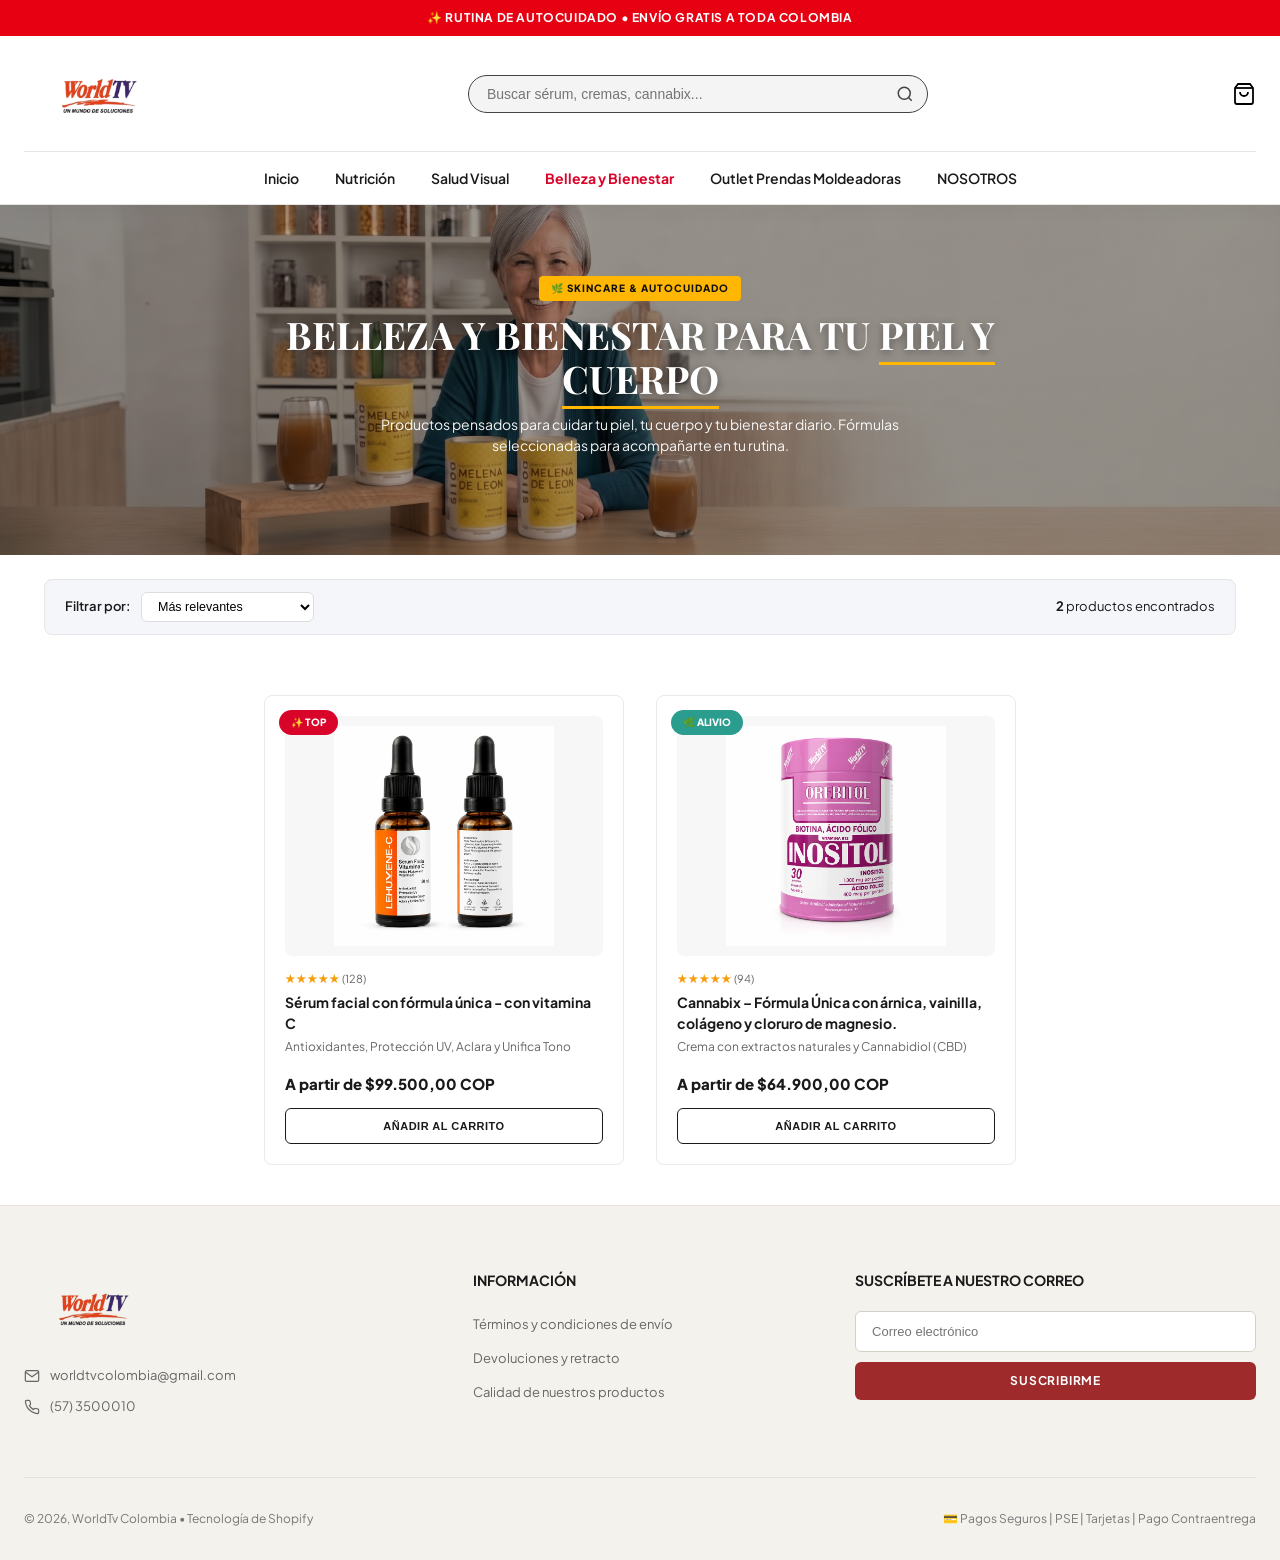
==== belleza.html @ fca492c1 "feat :tears: new pages added" ====
<!DOCTYPE html>
<html lang="es">
<head>
  <meta charset="UTF-8">
  <meta name="viewport" content="width=device-width, initial-scale=1.0">
  <title>Belleza y Bienestar - World TV</title>
  <link rel="preconnect" href="https://fonts.googleapis.com">
  <link rel="preconnect" href="https://fonts.gstatic.com" crossorigin>
  <link href="https://fonts.googleapis.com/css2?family=Playfair+Display:wght@500;600;700&family=Plus+Jakarta+Sans:wght@400;500;600;700&display=swap" rel="stylesheet">
  <link rel="stylesheet" href="./belleza.css">
</head>
<body>

  <!-- CONTENEDOR FIJO SUPERIOR (TOP BAR + HEADER) -->
  <div class="header-sticky-wrapper" id="headerWrapper">
    <div class="top-bar">
      ✨ RUTINA DE AUTOCUIDADO • ENVÍO GRATIS A TODA COLOMBIA
    </div>
    <header class="site-header">
      <div class="header-main">
        <a href="./index.html" class="logo-link">
          <img src="./storage/images/logo.png" alt="World TV" class="site-logo">
        </a>
        <div class="search-bar">
          <input type="text" placeholder="Buscar sérum, cremas, cannabix...">
          <svg fill="none" stroke="currentColor" stroke-width="2" viewBox="0 0 24 24">
            <circle cx="11" cy="11" r="8"></circle>
            <line x1="21" y1="21" x2="16.65" y2="16.65"></line>
          </svg>
        </div>
        <button class="cart-btn" aria-label="Carrito" onclick="toggleCart()">
          <svg width="24" height="24" fill="none" stroke="currentColor" stroke-width="1.8" viewBox="0 0 24 24">
            <path d="M6 2L3 6v14a2 2 0 0 0 2 2h14a2 2 0 0 0 2-2V6l-3-4z"></path>
            <line x1="3" y1="6" x2="21" y2="6"></line>
            <path d="M16 10a4 4 0 0 1-8 0"></path>
          </svg>
        </button>
      </div>
      <nav>
        <ul class="nav-links">
          <li><a href="./index.html">Inicio</a></li>
          <li><a href="./nutricion.html">Nutrición</a></li>
          <li><a href="./vision.html">Salud Visual</a></li>
          <li><a href="./belleza.html" style="color: var(--brand-red); font-weight:700;">Belleza y Bienestar</a></li>
          <li><a href="./outlet.html">Outlet Prendas Moldeadoras</a></li>
          <li><a href="#">NOSOTROS</a></li>
        </ul>
      </nav>
    </header>
  </div>

  <!-- BANNER HERO DE BELLEZA Y BIENESTAR -->
  <section class="beauty-hero-banner">
    <div class="beauty-hero-content">
      <span class="beauty-tag-top">🌿 SKINCARE & AUTOCUIDADO</span>
      <h1>BELLEZA Y BIENESTAR PARA TU <span>PIEL Y CUERPO</span></h1>
      <p>Productos pensados para cuidar tu piel, tu cuerpo y tu bienestar diario. Fórmulas seleccionadas para acompañarte en tu rutina.</p>
    </div>
  </section>

  <!-- BARRA DE FILTROS -->
  <section class="catalog-filters-bar">
    <div class="filters-container">
      <div class="filter-group">
        <span>Filtrar por:</span>
        <select class="filter-select">
          <option>Más relevantes</option>
          <option>Precio: Menor a Mayor</option>
          <option>Precio: Mayor a Menor</option>
        </select>
      </div>
      <div class="catalog-counter">
        <strong>2</strong> productos encontrados
      </div>
    </div>
  </section>

  <!-- GRID DE LOS 2 PRODUCTOS DE BELLEZA -->
  <section class="bestsellers-section" style="margin-top: 20px;">
    <div class="products-grid beauty-products-grid">
      
      <!-- 1. Sérum Facial Vitamina C -->
      <article class="product-card beauty-card">
        <span class="discount-badge" style="background:#D90429;">✨ TOP</span>
        <div class="product-img-box">
          <img src="./storage/images/suerox2.webp" alt="Sérum Facial Vitamina C">
        </div>
        <div class="product-rating">★★★★★ <span>(128)</span></div>
        <h3 class="product-title">Sérum facial con fórmula única - con vitamina C</h3>
        <p class="product-subtitle">Antioxidantes, Protección UV, Aclara y Unifica Tono</p>
        <div class="product-bottom beauty-bottom">
          <div class="price-box">
            <span class="new-p" style="color:var(--brand-dark);">A partir de $99.500,00 COP</span>
          </div>
          <button class="btn-beauty-add" onclick="toggleCart()">AÑADIR AL CARRITO</button>
        </div>
      </article>

      <!-- 2. Cannabix Crema -->
      <article class="product-card beauty-card">
        <span class="discount-badge" style="background:#2A9D8F;">🌿 ALIVIO</span>
        <div class="product-img-box">
          <img src="./storage/images/inositol_x_1_IA.webp" alt="Cannabix Crema">
        </div>
        <div class="product-rating">★★★★★ <span>(94)</span></div>
        <h3 class="product-title">Cannabix – Fórmula Única con árnica, vainilla, colágeno y cloruro de magnesio.</h3>
        <p class="product-subtitle">Crema con extractos naturales y Cannabidiol (CBD)</p>
        <div class="product-bottom beauty-bottom">
          <div class="price-box">
            <span class="new-p" style="color:var(--brand-dark);">A partir de $64.900,00 COP</span>
          </div>
          <button class="btn-beauty-add" onclick="toggleCart()">AÑADIR AL CARRITO</button>
        </div>
      </article>

    </div>
  </section>

  <!-- FOOTER -->
  <footer class="site-footer">
    <div class="footer-container">
      <div class="footer-col">
        <a href="#" class="footer-logo-link">
          <img src="./storage/images/logo.png" alt="World TV" class="footer-logo">
        </a>
        <div class="footer-contact-item">
          <svg width="16" height="16" fill="none" stroke="currentColor" stroke-width="1.8" viewBox="0 0 24 24"><path d="M4 4h16c1.1 0 2 .9 2 2v12c0 1.1-.9 2-2 2H4c-1.1 0-2-.9-2-2V6c0-1.1.9-2 2-2z"></path><polyline points="22,6 12,13 2,6"></polyline></svg>
          worldtvcolombia@gmail.com
        </div>
        <div class="footer-contact-item">
          <svg width="16" height="16" fill="none" stroke="currentColor" stroke-width="1.8" viewBox="0 0 24 24"><path d="M22 16.92v3a2 2 0 0 1-2.18 2 19.79 19.79 0 0 1-8.63-3.07 19.5 19.5 0 0 1-6-6 19.79 19.79 0 0 1-3.07-8.67A2 2 0 0 1 4.11 2h3a2 2 0 0 1 2 1.72 12.84 12.84 0 0 0 .7 2.81 2 2 0 0 1-.45 2.11L8.09 9.91a16 16 0 0 0 6 6l1.27-1.27a2 2 0 0 1 2.11-.45 12.84 12.84 0 0 0 2.81.7A2 2 0 0 1 22 16.92z"></path></svg>
          (57) 3500010
        </div>
      </div>
      <div class="footer-col">
        <h4>Información</h4>
        <ul>
          <li><a href="#">Términos y condiciones de envío</a></li>
          <li><a href="#">Devoluciones y retracto</a></li>
          <li><a href="#">Calidad de nuestros productos</a></li>
        </ul>
      </div>
      <div class="footer-col footer-newsletter">
        <h4>Suscríbete a nuestro correo</h4>
        <input type="email" placeholder="Correo electrónico">
        <a href="#" class="btn-primary" style="display:block; text-align:center; padding:10px;">SUSCRIBIRME</a>
      </div>
    </div>
    <div class="footer-bottom">
      <div>© 2026, WorldTv Colombia • Tecnología de Shopify</div>
      <div>💳 Pagos Seguros | PSE | Tarjetas | Pago Contraentrega</div>
    </div>
  </footer>

  <!-- SCRIPT -->
  <script src="./scripts.js"></script>
</body>
</html>
---- belleza.css ----
:root {
    --brand-red: #D90429;
    --brand-burgundy: #9E2A2B;
    --brand-dark: #1A1A1A;
    --text-muted: #666666;
    --bg-cream: #F7F5F0;
    --bg-light: #F4F6F9;
    --border-soft: #E5E5E5;
    --radius-lg: 20px;
    --radius-md: 12px;
    --font-serif: 'Playfair Display', Georgia, serif;
    --font-sans: 'Plus Jakarta Sans', sans-serif;
  }
  
  * {
    box-sizing: border-box;
    margin: 0;
    padding: 0;
  }
  
  body {
    font-family: var(--font-sans);
    color: var(--brand-dark);
    background-color: #FFFFFF;
    line-height: 1.5;
    padding-top: 175px;
  }
  
  /* --- HEADER INTELIGENTE --- */
  .header-sticky-wrapper {
    position: fixed;
    top: 0;
    left: 0;
    width: 100%;
    z-index: 950;
    background-color: #FFFFFF;
    box-shadow: 0 4px 20px rgba(0, 0, 0, 0.04);
    transition: transform 0.3s ease-in-out;
  }
  
  .header-sticky-wrapper.header-hidden {
    transform: translateY(-100%);
  }
  
  .top-bar {
    background-color: #E60012;
    color: #FFFFFF;
    text-align: center;
    padding: 9px 16px;
    font-size: 12px;
    font-weight: 700;
    letter-spacing: 0.6px;
    text-transform: uppercase;
  }
  
  .site-header {
    max-width: 1280px;
    margin: 0 auto;
    padding: 18px 24px 0;
    background-color: #FFFFFF;
    border-bottom: 1px solid var(--border-soft);
  }
  
  .header-main {
    display: flex;
    align-items: center;
    justify-content: space-between;
    gap: 24px;
    padding-bottom: 18px;
    border-bottom: 1px solid var(--border-soft);
  }
  
  .logo-link {
    display: inline-flex;
    align-items: center;
  }
  
  .site-logo {
    width: 140px;
    height: auto;
    object-fit: contain;
  }
  
  .search-bar {
    flex: 1;
    max-width: 460px;
    position: relative;
  }
  
  .search-bar input {
    width: 100%;
    padding: 10px 40px 10px 18px;
    border-radius: 50px;
    border: 1.5px solid #444;
    background-color: #F4F4F4;
    font-size: 14px;
    outline: none;
  }
  
  .search-bar svg {
    position: absolute;
    right: 14px;
    top: 50%;
    transform: translateY(-50%);
    width: 18px;
    height: 18px;
    color: #444;
  }
  
  .cart-btn {
    background: none;
    border: none;
    cursor: pointer;
    display: flex;
    align-items: center;
  }
  
  .nav-links {
    display: flex;
    justify-content: center;
    gap: 36px;
    list-style: none;
    padding: 14px 0;
  }
  
  .nav-links a {
    text-decoration: none;
    color: var(--brand-dark);
    font-size: 14px;
    font-weight: 600;
  }
  
  .nav-links a:hover {
    color: var(--brand-red);
  }
  
  /* --- BANNER HERO BELLEZA --- */
  .beauty-hero-banner {
    position: relative;
    background-image: linear-gradient(rgba(0,0,0,0.35), rgba(0,0,0,0.35)), url('./storage/images/Gemini_Generated_Image_tfwqcztfwqcztfwq.jpeg');
    background-size: cover;
    background-position: center;
    min-height: 380px;
    display: flex;
    align-items: center;
    justify-content: center;
    text-align: center;
    color: #FFF;
    padding: 40px 20px;
  }
  
  .beauty-hero-content {
    max-width: 800px;
  }
  
  .beauty-tag-top {
    background: #FFB703;
    color: #111;
    font-size: 10px;
    font-weight: 800;
    padding: 5px 12px;
    border-radius: 4px;
    letter-spacing: 1px;
    text-transform: uppercase;
    display: inline-block;
    margin-bottom: 12px;
  }
  
  .beauty-hero-content h1 {
    font-family: var(--font-serif);
    font-size: 38px;
    line-height: 1.15;
    margin-bottom: 14px;
    text-shadow: 0 2px 8px rgba(0,0,0,0.4);
  }
  
  .beauty-hero-content h1 span {
    border-bottom: 3px solid #FFB703;
    padding-bottom: 2px;
  }
  
  .beauty-hero-content p {
    font-size: 14px;
    opacity: 0.95;
    max-width: 600px;
    margin: 0 auto;
  }
  
  /* --- FILTROS --- */
  .catalog-filters-bar {
    max-width: 1240px;
    margin: 24px auto 0;
    padding: 0 24px;
  }
  
  .filters-container {
    display: flex;
    justify-content: space-between;
    align-items: center;
    background: var(--bg-light);
    padding: 12px 20px;
    border-radius: 8px;
    border: 1px solid var(--border-soft);
    font-size: 13px;
  }
  
  .filter-group {
    display: flex;
    align-items: center;
    gap: 10px;
    font-weight: 600;
  }
  
  .filter-select {
    padding: 6px 12px;
    border-radius: 6px;
    border: 1px solid #DDD;
    background: #FFF;
    font-size: 12.5px;
    outline: none;
  }
  
  /* --- GRID DE PRODUCTOS (Centrado para 2 productos) --- */
  .bestsellers-section {
    padding: 40px 24px;
  }
  
  .beauty-products-grid {
    display: grid;
    grid-template-columns: repeat(2, 360px);
    justify-content: center;
    gap: 32px;
    max-width: 1240px;
    margin: 0 auto;
  }
  
  .beauty-card {
    position: relative;
    border: 1px solid #EAEAEA;
    border-radius: 8px;
    background: #FFF;
    padding: 20px;
    display: flex;
    flex-direction: column;
    transition: all 0.25s ease;
  }
  
  .beauty-card:hover {
    box-shadow: 0 10px 30px rgba(0,0,0,0.08);
    transform: translateY(-3px);
  }
  
  .discount-badge {
    position: absolute;
    top: 14px;
    left: 14px;
    color: #FFF;
    padding: 5px 12px;
    border-radius: 20px;
    font-size: 10px;
    font-weight: 800;
    z-index: 3;
  }
  
  .product-img-box {
    background-color: #F7F7F7;
    border-radius: 8px;
    height: 240px;
    display: flex;
    align-items: center;
    justify-content: center;
    margin-bottom: 14px;
    overflow: hidden;
    padding: 10px;
  }
  
  .product-img-box img {
    max-height: 100%;
    max-width: 100%;
    object-fit: contain;
  }
  
  .product-rating {
    font-size: 12px;
    color: #F59E0B;
    margin-bottom: 4px;
  }
  
  .product-rating span {
    color: var(--text-muted);
    font-size: 11px;
  }
  
  .product-title {
    font-size: 14px;
    font-weight: 700;
    color: var(--brand-dark);
    margin-bottom: 4px;
  }
  
  .product-subtitle {
    font-size: 12px;
    color: var(--text-muted);
    margin-bottom: 16px;
  }
  
  .beauty-bottom {
    display: flex;
    flex-direction: column;
    gap: 12px;
    margin-top: auto;
  }
  
  .price-box .new-p {
    color: #D90429;
    font-weight: 900;
    font-size: 15px;
  }
  
  .btn-beauty-add {
    background: #FFFFFF;
    color: #1A1A1A;
    border: 1.5px solid #1A1A1A;
    border-radius: 6px;
    padding: 11px;
    font-weight: 800;
    font-size: 11px;
    letter-spacing: 0.5px;
    cursor: pointer;
    text-align: center;
    transition: all 0.2s;
  }
  
  .btn-beauty-add:hover {
    background: #1A1A1A;
    color: #FFF;
  }
  
  /* --- FOOTER --- */
  .site-footer {
    background-color: #F4F2EC;
    color: var(--brand-dark);
    padding: 64px 24px 32px;
    border-top: 1px solid #E5E0D8;
  }
  
  .footer-container {
    max-width: 1240px;
    margin: 0 auto;
    display: grid;
    grid-template-columns: 1.2fr 1fr 1.2fr;
    gap: 48px;
    padding-bottom: 48px;
    border-bottom: 1px solid #E5E0D8;
  }
  
  .footer-col h4 {
    font-size: 14px;
    font-weight: 700;
    text-transform: uppercase;
    margin-bottom: 20px;
  }
  
  .footer-col ul {
    list-style: none;
  }
  
  .footer-col ul li {
    margin-bottom: 10px;
  }
  
  .footer-col ul li a {
    color: var(--text-muted);
    text-decoration: none;
    font-size: 13px;
  }
  
  .footer-col ul li a:hover {
    color: var(--brand-red);
  }
  
  .footer-logo-link {
    display: inline-block;
    margin-bottom: 16px;
  }
  
  .footer-logo {
    width: 130px;
    height: auto;
    object-fit: contain;
  }
  
  .footer-contact-item {
    display: flex;
    align-items: center;
    gap: 10px;
    font-size: 13px;
    margin-bottom: 12px;
    color: var(--text-muted);
  }
  
  .footer-newsletter input {
    width: 100%;
    padding: 12px 16px;
    border-radius: 6px;
    border: 1px solid #D5D0C5;
    background: #FFFFFF;
    font-size: 13px;
    margin-bottom: 10px;
    outline: none;
  }
  
  .footer-bottom {
    max-width: 1240px;
    margin: 32px auto 0;
    display: flex;
    justify-content: space-between;
    align-items: center;
    font-size: 12px;
    color: #777777;
  }
  
  @media (max-width: 768px) {
    .beauty-products-grid {
      grid-template-columns: 1fr;
    }
    .footer-container {
      grid-template-columns: 1fr;
    }
  }


/* --- BOTÓN SUSCRIBIRME CON EL ROJO OFICIAL DE LA MARCA --- */
.footer-col .btn-primary {
    display: block;
    background-color: var(--brand-burgundy); /* Usa el rojo vino/burgundy oficial */
    color: #FFFFFF !important;
    text-align: center;
    padding: 12px;
    border-radius: 6px;
    font-weight: 700;
    font-size: 12px;
    letter-spacing: 0.8px;
    text-decoration: none;
    text-transform: uppercase;
    transition: background 0.2s;
  }
  
  .footer-col .btn-primary:hover {
    background-color: #7D1F20; /* Tono un poco más oscuro al pasar el cursor */
  }
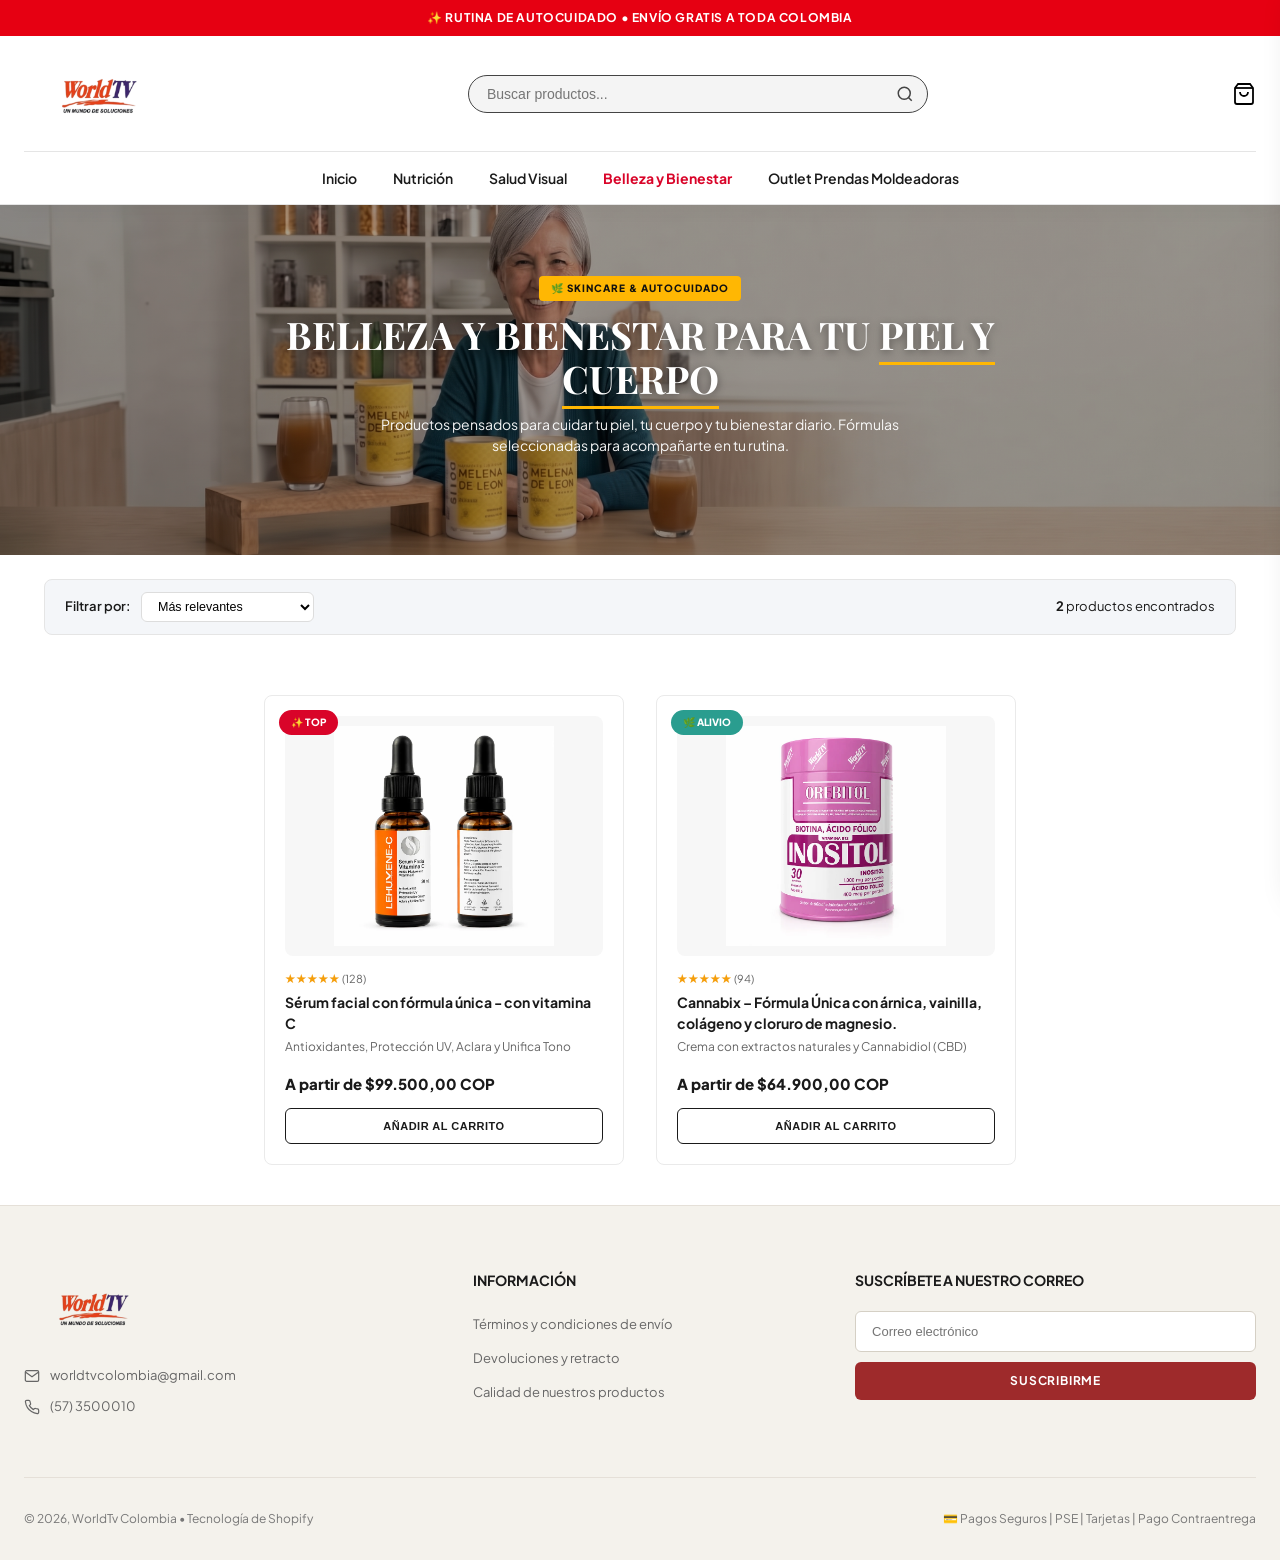
==== commit 4fd919ef: "feat :sparkles: responsive desing finished" ====
--- a/belleza.html
+++ b/belleza.html
@@ -18,16 +18,40 @@
     </div>
     <header class="site-header">
       <div class="header-main">
+        <!-- Izquierda: Menú Hamburguesa (Solo visible en móvil) -->
+        <button class="mobile-menu-btn" aria-label="Menú" onclick="toggleMobileMenu()">
+          <svg width="24" height="24" fill="none" stroke="currentColor" stroke-width="2" viewBox="0 0 24 24">
+            <line x1="3" y1="12" x2="21" y2="12"></line>
+            <line x1="3" y1="6" x2="21" y2="6"></line>
+            <line x1="3" y1="18" x2="21" y2="18"></line>
+          </svg>
+        </button>
+
+        <!-- Logo (Alineado a la izquierda en PC, centrado en móvil gracias al CSS) -->
         <a href="./index.html" class="logo-link">
           <img src="./storage/images/logo.png" alt="World TV" class="site-logo">
         </a>
+
+        <!-- Barra de búsqueda clásica (Visible en PC) -->
         <div class="search-bar">
-          <input type="text" placeholder="Buscar sérum, cremas, cannabix...">
+          <input type="text" placeholder="Buscar productos...">
           <svg fill="none" stroke="currentColor" stroke-width="2" viewBox="0 0 24 24">
             <circle cx="11" cy="11" r="8"></circle>
             <line x1="21" y1="21" x2="16.65" y2="16.65"></line>
           </svg>
         </div>
+
+        <!-- Acciones derechas para móvil (Lupa y Carrito) -->
+        <div class="header-right-actions">
+          <button class="search-toggle-btn" aria-label="Buscar" onclick="toggleSearchBox()">
+            <svg width="22" height="22" fill="none" stroke="currentColor" stroke-width="2" viewBox="0 0 24 24">
+              <circle cx="11" cy="11" r="8"></circle>
+              <line x1="21" y1="21" x2="16.65" y2="16.65"></line>
+            </svg>
+          </button>
+        </div>
+
+        <!-- Botón de carrito general (Visible en PC y móvil) -->
         <button class="cart-btn" aria-label="Carrito" onclick="toggleCart()">
           <svg width="24" height="24" fill="none" stroke="currentColor" stroke-width="1.8" viewBox="0 0 24 24">
             <path d="M6 2L3 6v14a2 2 0 0 0 2 2h14a2 2 0 0 0 2-2V6l-3-4z"></path>
@@ -36,14 +60,25 @@
           </svg>
         </button>
       </div>
+
+      <!-- Barra de búsqueda desplegable para móvil -->
+      <div class="expandable-search-bar" id="expandableSearch">
+        <div class="search-bar">
+          <input type="text" placeholder="Buscar sérum, cremas, cannabix...">
+          <svg fill="none" stroke="currentColor" stroke-width="2" viewBox="0 0 24 24">
+            <circle cx="11" cy="11" r="8"></circle>
+            <line x1="21" y1="21" x2="16.65" y2="16.65"></line>
+          </svg>
+        </div>
+      </div>
+
       <nav>
-        <ul class="nav-links">
-          <li><a href="./index.html">Inicio</a></li>
-          <li><a href="./nutricion.html">Nutrición</a></li>
-          <li><a href="./vision.html">Salud Visual</a></li>
-          <li><a href="./belleza.html" style="color: var(--brand-red); font-weight:700;">Belleza y Bienestar</a></li>
-          <li><a href="./outlet.html">Outlet Prendas Moldeadoras</a></li>
-          <li><a href="#">NOSOTROS</a></li>
+        <ul class="nav-links" id="navLinks">
+          <li><a href="./index.html" onclick="toggleMobileMenu()">Inicio</a></li>
+          <li><a href="./nutricion.html" onclick="toggleMobileMenu()">Nutrición</a></li>
+          <li><a href="./vision.html" onclick="toggleMobileMenu()">Salud Visual</a></li>
+          <li><a href="./belleza.html" onclick="toggleMobileMenu()" style="color: var(--brand-red); font-weight:700;">Belleza y Bienestar</a></li>
+          <li><a href="./outlet.html" onclick="toggleMobileMenu()">Outlet Prendas Moldeadoras</a></li>
         </ul>
       </nav>
     </header>
@@ -152,7 +187,153 @@
     </div>
   </footer>
 
+  <!-- SIDEBAR DEL CARRITO FLOTANTE -->
+  <div class="cart-overlay" id="cartOverlay" onclick="toggleCart()"></div>
+  <div class="cart-drawer" id="cartDrawer">
+    <div class="cart-header">
+      <h3>TU CARRITO</h3>
+      <button class="cart-close-btn" onclick="toggleCart()">✕</button>
+    </div>
+    <div class="cart-body">
+      <div class="cart-item-card">
+        <img src="./storage/images/suerox2.webp" alt="Sérum Facial">
+        <div class="cart-item-details">
+          <div class="cart-item-title-row">
+            <h4>Sérum facial con vitamina C</h4>
+            <button class="item-remove">✕</button>
+          </div>
+          <div class="cart-item-price-row">
+            <span class="cart-item-current">$99.500</span>
+          </div>
+          <div class="cart-item-qty-row">
+            <div class="qty-selector">
+              <button>-</button>
+              <span>1</span>
+              <button>+</button>
+            </div>
+            <span class="cart-item-total">$99.500</span>
+          </div>
+        </div>
+      </div>
+    </div>
+    <div class="cart-footer">
+      <div class="cart-summary-row">
+        <span>Subtotal</span>
+        <strong>$99.500</strong>
+      </div>
+      <div class="cart-summary-row">
+        <span>Envío</span>
+        <strong>Incluido</strong>
+      </div>
+      <div class="cart-summary-row total-row">
+        <span>Total</span>
+        <strong>$99.500</strong>
+      </div>
+      <a href="#" class="cart-checkout-btn" onclick="toggleCart(); toggleCheckoutModal(); return false;">Pagar</a>
+      <div class="cart-trust-badges">
+        <span>🔒 4.8 <span>★★★★★</span> 500 de confianza</span>
+        <span>🛡️ GMP producto</span>
+      </div>
+      <div class="payment-methods-icons">
+        <span>💳</span> <span>Nequi</span> <span>Daviplata</span> <span>PSE</span> <span>Addi</span>
+      </div>
+    </div>
+  </div>
+
+  <!-- MODAL DE CHECKOUT / REALIZA TU PEDIDO -->
+  <div class="checkout-modal-overlay" id="checkoutModalOverlay" onclick="toggleCheckoutModal()"></div>
+  <div class="checkout-modal-container" id="checkoutModal">
+    <div class="checkout-modal-header">
+      <h2>¡REALIZA TU PEDIDO!</h2>
+      <button class="checkout-close-btn" onclick="toggleCheckoutModal()">✕</button>
+    </div>
+    <div class="checkout-modal-body">
+      <div class="checkout-form-col">
+        <h3>INGRESA TUS DATOS COMPLETOS</h3>
+        <form class="checkout-form" onsubmit="event.preventDefault(); alert('¡Pedido realizado con éxito!');">
+          <div class="form-row">
+            <div class="form-group">
+              <label>Nombre:</label>
+              <div class="input-with-icon">
+                <svg width="14" height="14" fill="none" stroke="currentColor" stroke-width="2" viewBox="0 0 24 24"><path d="M20 21v-2a4 4 0 0 0-4-4H8a4 4 0 0 0-4 4v2"></path><circle cx="12" cy="7" r="4"></circle></svg>
+                <input type="text" placeholder="Nombre" required>
+              </div>
+            </div>
+            <div class="form-group">
+              <label>Apellido:</label>
+              <div class="input-with-icon">
+                <svg width="14" height="14" fill="none" stroke="currentColor" stroke-width="2" viewBox="0 0 24 24"><path d="M20 21v-2a4 4 0 0 0-4-4H8a4 4 0 0 0-4 4v2"></path><circle cx="12" cy="7" r="4"></circle></svg>
+                <input type="text" placeholder="Apellido" required>
+              </div>
+            </div>
+          </div>
+          <div class="form-row">
+            <div class="form-group">
+              <label>Teléfono:</label>
+              <div class="input-with-icon">
+                <svg width="14" height="14" fill="none" stroke="currentColor" stroke-width="2" viewBox="0 0 24 24"><path d="M22 16.92v3a2 2 0 0 1-2.18 2 19.79 19.79 0 0 1-8.63-3.07 19.5 19.5 0 0 1-6-6 19.79 19.79 0 0 1-3.07-8.67A2 2 0 0 1 4.11 2h3a2 2 0 0 1 2 1.72 12.84 12.84 0 0 0 .7 2.81 2 2 0 0 1-.45 2.11L8.09 9.91a16 16 0 0 0 6 6l1.27-1.27a2 2 0 0 1 2.11-.45 12.84 12.84 0 0 0 2.81.7A2 2 0 0 1 22 16.92z"></path></svg>
+                <input type="tel" placeholder="Teléfono" required>
+              </div>
+            </div>
+            <div class="form-group">
+              <label>Departamento:</label>
+              <select required>
+                <option value="" disabled selected>Departamento</option>
+                <option value="Antioquia">Antioquia</option>
+                <option value="Bogota">Bogotá D.C.</option>
+                <option value="Cundinamarca">Cundinamarca</option>
+                <option value="Valle">Valle del Cauca</option>
+                <option value="Santander">Santander</option>
+              </select>
+            </div>
+          </div>
+          <div class="form-row">
+            <div class="form-group">
+              <label>Ciudad:</label>
+              <div class="input-with-icon">
+                <svg width="14" height="14" fill="none" stroke="currentColor" stroke-width="2" viewBox="0 0 24 24"><path d="M21 10c0 7-9 13-9 13s-9-6-9-13a9 9 0 0 1 18 0z"></path><circle cx="12" cy="10" r="3"></circle></svg>
+                <input type="text" placeholder="Ciudad" required>
+              </div>
+            </div>
+            <div class="form-group">
+              <label>Dirección:</label>
+              <div class="input-with-icon">
+                <svg width="14" height="14" fill="none" stroke="currentColor" stroke-width="2" viewBox="0 0 24 24"><path d="M21 10c0 7-9 13-9 13s-9-6-9-13a9 9 0 0 1 18 0z"></path><circle cx="12" cy="10" r="3"></circle></svg>
+                <input type="text" placeholder="Calle, Carrera, Diagonal o Transversal" required>
+              </div>
+            </div>
+          </div>
+        </form>
+        <div class="shipping-banner-bar">
+          🚚 ENVÍOS DE 24-48 HORAS 🚚
+        </div>
+      </div>
+      <div class="checkout-summary-col">
+        <div class="checkout-receipt-box">
+          <div class="receipt-row">
+            <span>Subtotal</span>
+            <strong id="chkSubtotal">$99.500</strong>
+          </div>
+          <div class="receipt-row">
+            <span>Envío</span>
+            <strong>Incluido</strong>
+          </div>
+          <div class="receipt-row total">
+            <span>Total</span>
+            <strong id="chkTotal">$99.500</strong>
+          </div>
+        </div>
+        <button class="btn-checkout-submit" onclick="alert('¡Pedido confirmado con éxito!')">
+          COMPRA AHORA
+        </button>
+        <div class="payment-methods-icons">
+          <span>💳</span> <span>Nequi</span> <span>PSE</span> <span>Addi</span> <span>Daviplata</span>
+        </div>
+      </div>
+    </div>
+  </div>
+
   <!-- SCRIPT -->
-  <script src="./scripts.js"></script>
+  <script src="./belleza.js"></script>
 </body>
 </html>
--- a/belleza.css
+++ b/belleza.css
@@ -1,451 +1,1052 @@
 :root {
-    --brand-red: #D90429;
-    --brand-burgundy: #9E2A2B;
-    --brand-dark: #1A1A1A;
-    --text-muted: #666666;
-    --bg-cream: #F7F5F0;
-    --bg-light: #F4F6F9;
-    --border-soft: #E5E5E5;
-    --radius-lg: 20px;
-    --radius-md: 12px;
-    --font-serif: 'Playfair Display', Georgia, serif;
-    --font-sans: 'Plus Jakarta Sans', sans-serif;
-  }
-  
-  * {
-    box-sizing: border-box;
-    margin: 0;
-    padding: 0;
-  }
-  
+  --brand-red: #D90429;
+  --brand-burgundy: #9E2A2B;
+  --brand-dark: #1A1A1A;
+  --text-muted: #666666;
+  --bg-cream: #F7F5F0;
+  --bg-light: #F4F6F9;
+  --border-soft: #E5E5E5;
+  --radius-lg: 20px;
+  --radius-md: 12px;
+  --font-serif: 'Playfair Display', Georgia, serif;
+  --font-sans: 'Plus Jakarta Sans', sans-serif;
+}
+
+* {
+  box-sizing: border-box;
+  margin: 0;
+  padding: 0;
+}
+
+body {
+  font-family: var(--font-sans);
+  color: var(--brand-dark);
+  background-color: #FFFFFF;
+  line-height: 1.5;
+  padding-top: 175px;
+}
+
+/* --- HEADER INTELIGENTE --- */
+.header-sticky-wrapper {
+  position: fixed;
+  top: 0;
+  left: 0;
+  width: 100%;
+  z-index: 950;
+  background-color: #FFFFFF;
+  box-shadow: 0 4px 20px rgba(0, 0, 0, 0.04);
+  transition: transform 0.3s ease-in-out;
+}
+
+.header-sticky-wrapper.header-hidden {
+  transform: translateY(-100%);
+}
+
+.top-bar {
+  background-color: #E60012;
+  color: #FFFFFF;
+  text-align: center;
+  padding: 9px 16px;
+  font-size: 12px;
+  font-weight: 700;
+  letter-spacing: 0.6px;
+  text-transform: uppercase;
+}
+
+.site-header {
+  max-width: 1280px;
+  margin: 0 auto;
+  padding: 18px 24px 0;
+  background-color: #FFFFFF;
+  border-bottom: 1px solid var(--border-soft);
+}
+
+.header-main {
+  display: flex;
+  align-items: center;
+  justify-content: space-between;
+  gap: 24px;
+  padding-bottom: 18px;
+  border-bottom: 1px solid var(--border-soft);
+}
+
+.logo-link {
+  display: inline-flex;
+  align-items: center;
+}
+
+.site-logo {
+  width: 140px;
+  height: auto;
+  object-fit: contain;
+}
+
+.search-bar {
+  flex: 1;
+  max-width: 460px;
+  position: relative;
+}
+
+.search-bar input {
+  width: 100%;
+  padding: 10px 40px 10px 18px;
+  border-radius: 50px;
+  border: 1.5px solid #444;
+  background-color: #F4F4F4;
+  font-size: 14px;
+  outline: none;
+}
+
+.search-bar svg {
+  position: absolute;
+  right: 14px;
+  top: 50%;
+  transform: translateY(-50%);
+  width: 18px;
+  height: 18px;
+  color: #444;
+}
+
+.header-right-actions {
+  display: none;
+}
+
+.expandable-search-bar {
+  max-height: 0;
+  overflow: hidden;
+}
+
+.cart-btn {
+  background: none;
+  border: none;
+  cursor: pointer;
+  display: flex;
+  align-items: center;
+}
+
+.nav-links {
+  display: flex;
+  justify-content: center;
+  gap: 36px;
+  list-style: none;
+  padding: 14px 0;
+}
+
+.nav-links a {
+  text-decoration: none;
+  color: var(--brand-dark);
+  font-size: 14px;
+  font-weight: 600;
+}
+
+.nav-links a:hover {
+  color: var(--brand-red);
+}
+
+/* --- BANNER HERO BELLEZA --- */
+.beauty-hero-banner {
+  position: relative;
+  background-image: linear-gradient(rgba(0,0,0,0.35), rgba(0,0,0,0.35)), url('./storage/images/Gemini_Generated_Image_tfwqcztfwqcztfwq.jpeg');
+  background-size: cover;
+  background-position: center;
+  min-height: 380px;
+  display: flex;
+  align-items: center;
+  justify-content: center;
+  text-align: center;
+  color: #FFF;
+  padding: 40px 20px;
+}
+
+.beauty-hero-content {
+  max-width: 800px;
+}
+
+.beauty-tag-top {
+  background: #FFB703;
+  color: #111;
+  font-size: 10px;
+  font-weight: 800;
+  padding: 5px 12px;
+  border-radius: 4px;
+  letter-spacing: 1px;
+  text-transform: uppercase;
+  display: inline-block;
+  margin-bottom: 12px;
+}
+
+.beauty-hero-content h1 {
+  font-family: var(--font-serif);
+  font-size: 38px;
+  line-height: 1.15;
+  margin-bottom: 14px;
+  text-shadow: 0 2px 8px rgba(0,0,0,0.4);
+}
+
+.beauty-hero-content h1 span {
+  border-bottom: 3px solid #FFB703;
+  padding-bottom: 2px;
+}
+
+.beauty-hero-content p {
+  font-size: 14px;
+  opacity: 0.95;
+  max-width: 600px;
+  margin: 0 auto;
+}
+
+/* --- FILTROS --- */
+.catalog-filters-bar {
+  max-width: 1240px;
+  margin: 24px auto 0;
+  padding: 0 24px;
+}
+
+.filters-container {
+  display: flex;
+  justify-content: space-between;
+  align-items: center;
+  background: var(--bg-light);
+  padding: 12px 20px;
+  border-radius: 8px;
+  border: 1px solid var(--border-soft);
+  font-size: 13px;
+}
+
+.filter-group {
+  display: flex;
+  align-items: center;
+  gap: 10px;
+  font-weight: 600;
+}
+
+.filter-select {
+  padding: 6px 12px;
+  border-radius: 6px;
+  border: 1px solid #DDD;
+  background: #FFF;
+  font-size: 12.5px;
+  outline: none;
+}
+
+/* --- GRID DE PRODUCTOS (Centrado para 2 productos) --- */
+.bestsellers-section {
+  padding: 40px 24px;
+}
+
+.beauty-products-grid {
+  display: grid;
+  grid-template-columns: repeat(2, 360px);
+  justify-content: center;
+  gap: 32px;
+  max-width: 1240px;
+  margin: 0 auto;
+}
+
+.beauty-card {
+  position: relative;
+  border: 1px solid #EAEAEA;
+  border-radius: 8px;
+  background: #FFF;
+  padding: 20px;
+  display: flex;
+  flex-direction: column;
+  transition: all 0.25s ease;
+}
+
+.beauty-card:hover {
+  box-shadow: 0 10px 30px rgba(0,0,0,0.08);
+  transform: translateY(-3px);
+}
+
+.discount-badge {
+  position: absolute;
+  top: 14px;
+  left: 14px;
+  color: #FFF;
+  padding: 5px 12px;
+  border-radius: 20px;
+  font-size: 10px;
+  font-weight: 800;
+  z-index: 3;
+}
+
+.product-img-box {
+  background-color: #F7F7F7;
+  border-radius: 8px;
+  height: 240px;
+  display: flex;
+  align-items: center;
+  justify-content: center;
+  margin-bottom: 14px;
+  overflow: hidden;
+  padding: 10px;
+}
+
+.product-img-box img {
+  max-height: 100%;
+  max-width: 100%;
+  object-fit: contain;
+}
+
+.product-rating {
+  font-size: 12px;
+  color: #F59E0B;
+  margin-bottom: 4px;
+}
+
+.product-rating span {
+  color: var(--text-muted);
+  font-size: 11px;
+}
+
+.product-title {
+  font-size: 14px;
+  font-weight: 700;
+  color: var(--brand-dark);
+  margin-bottom: 4px;
+}
+
+.product-subtitle {
+  font-size: 12px;
+  color: var(--text-muted);
+  margin-bottom: 16px;
+}
+
+.beauty-bottom {
+  display: flex;
+  flex-direction: column;
+  gap: 12px;
+  margin-top: auto;
+}
+
+.price-box .new-p {
+  color: #D90429;
+  font-weight: 900;
+  font-size: 15px;
+}
+
+.btn-beauty-add {
+  background: #FFFFFF;
+  color: #1A1A1A;
+  border: 1.5px solid #1A1A1A;
+  border-radius: 6px;
+  padding: 11px;
+  font-weight: 800;
+  font-size: 11px;
+  letter-spacing: 0.5px;
+  cursor: pointer;
+  text-align: center;
+  transition: all 0.2s;
+}
+
+.btn-beauty-add:hover {
+  background: #1A1A1A;
+  color: #FFF;
+}
+
+/* --- FOOTER --- */
+.site-footer {
+  background-color: #F4F2EC;
+  color: var(--brand-dark);
+  padding: 64px 24px 32px;
+  border-top: 1px solid #E5E0D8;
+}
+
+.footer-container {
+  max-width: 1240px;
+  margin: 0 auto;
+  display: grid;
+  grid-template-columns: 1.2fr 1fr 1.2fr;
+  gap: 48px;
+  padding-bottom: 48px;
+  border-bottom: 1px solid #E5E0D8;
+}
+
+.footer-col h4 {
+  font-size: 14px;
+  font-weight: 700;
+  text-transform: uppercase;
+  margin-bottom: 20px;
+}
+
+.footer-col ul {
+  list-style: none;
+}
+
+.footer-col ul li {
+  margin-bottom: 10px;
+}
+
+.footer-col ul li a {
+  color: var(--text-muted);
+  text-decoration: none;
+  font-size: 13px;
+}
+
+.footer-col ul li a:hover {
+  color: var(--brand-red);
+}
+
+.footer-logo-link {
+  display: inline-block;
+  margin-bottom: 16px;
+}
+
+.footer-logo {
+  width: 130px;
+  height: auto;
+  object-fit: contain;
+}
+
+.footer-contact-item {
+  display: flex;
+  align-items: center;
+  gap: 10px;
+  font-size: 13px;
+  margin-bottom: 12px;
+  color: var(--text-muted);
+}
+
+.footer-newsletter input {
+  width: 100%;
+  padding: 12px 16px;
+  border-radius: 6px;
+  border: 1px solid #D5D0C5;
+  background: #FFFFFF;
+  font-size: 13px;
+  margin-bottom: 10px;
+  outline: none;
+}
+
+.footer-bottom {
+  max-width: 1240px;
+  margin: 32px auto 0;
+  display: flex;
+  justify-content: space-between;
+  align-items: center;
+  font-size: 12px;
+  color: #777777;
+}
+
+.footer-col .btn-primary {
+  display: block;
+  background-color: var(--brand-burgundy);
+  color: #FFFFFF !important;
+  text-align: center;
+  padding: 12px;
+  border-radius: 6px;
+  font-weight: 700;
+  font-size: 12px;
+  letter-spacing: 0.8px;
+  text-decoration: none;
+  text-transform: uppercase;
+  transition: background 0.2s;
+}
+
+.footer-col .btn-primary:hover {
+  background-color: #7D1F20;
+}
+
+/* --- ESTILOS DEL CARRITO LATERAL Y MODAL DE CHECKOUT --- */
+.cart-overlay {
+  position: fixed;
+  top: 0;
+  left: 0;
+  width: 100%;
+  height: 100%;
+  background: rgba(0, 0, 0, 0.5);
+  backdrop-filter: blur(2px);
+  z-index: 998;
+  opacity: 0;
+  visibility: hidden;
+  transition: all 0.3s ease;
+}
+
+.cart-overlay.active {
+  opacity: 1;
+  visibility: visible;
+}
+
+.cart-drawer {
+  position: fixed;
+  top: 0;
+  right: -420px;
+  width: 400px;
+  max-width: 90%;
+  height: 100%;
+  background: #FFFFFF;
+  z-index: 999;
+  box-shadow: -6px 0 30px rgba(0,0,0,0.15);
+  display: flex;
+  flex-direction: column;
+  transition: right 0.35s cubic-bezier(0.16, 1, 0.3, 1);
+}
+
+.cart-drawer.active {
+  right: 0;
+}
+
+.cart-header {
+  padding: 20px 24px;
+  border-bottom: 1px solid var(--border-soft);
+  display: flex;
+  justify-content: space-between;
+  align-items: center;
+  background: #FAFAFA;
+}
+
+.cart-header h3 {
+  font-family: var(--font-serif);
+  font-size: 18px;
+  letter-spacing: 0.5px;
+}
+
+.cart-close-btn {
+  background: none;
+  border: none;
+  font-size: 18px;
+  cursor: pointer;
+  color: #666;
+  padding: 4px;
+}
+
+.cart-body {
+  padding: 20px 24px;
+  flex: 1;
+  overflow-y: auto;
+}
+
+.cart-item-card {
+  display: flex;
+  gap: 14px;
+  padding-bottom: 16px;
+  border-bottom: 1px solid var(--border-soft);
+  margin-bottom: 20px;
+}
+
+.cart-item-card img {
+  width: 70px;
+  height: 70px;
+  object-fit: contain;
+  background: #F7F7F7;
+  border-radius: 8px;
+  padding: 4px;
+  border: 1px solid #EEE;
+}
+
+.cart-item-details {
+  flex: 1;
+}
+
+.cart-item-title-row {
+  display: flex;
+  justify-content: space-between;
+  align-items: flex-start;
+  gap: 10px;
+  margin-bottom: 4px;
+}
+
+.cart-item-title-row h4 {
+  font-size: 13px;
+  font-weight: 700;
+  line-height: 1.3;
+}
+
+.item-remove {
+  background: none;
+  border: none;
+  color: #999;
+  cursor: pointer;
+  font-size: 14px;
+}
+
+.cart-item-price-row {
+  font-size: 12px;
+  margin-bottom: 8px;
+}
+
+.cart-item-current {
+  font-weight: 700;
+  color: var(--brand-dark);
+}
+
+.cart-item-qty-row {
+  display: flex;
+  justify-content: space-between;
+  align-items: center;
+}
+
+.qty-selector {
+  display: flex;
+  align-items: center;
+  border: 1px solid #DDD;
+  border-radius: 4px;
+  overflow: hidden;
+}
+
+.qty-selector button {
+  background: #F4F4F4;
+  border: none;
+  width: 26px;
+  height: 26px;
+  cursor: pointer;
+  font-weight: 700;
+}
+
+.qty-selector span {
+  padding: 0 10px;
+  font-size: 12px;
+  font-weight: 600;
+}
+
+.cart-item-total {
+  font-size: 13px;
+  font-weight: 800;
+}
+
+.cart-footer {
+  padding: 20px 24px;
+  background: #F9F9F9;
+  border-top: 1px solid var(--border-soft);
+}
+
+.cart-summary-row {
+  display: flex;
+  justify-content: space-between;
+  font-size: 13px;
+  margin-bottom: 8px;
+  color: #555;
+}
+
+.cart-summary-row.total-row {
+  font-size: 16px;
+  font-weight: 800;
+  color: var(--brand-dark);
+  border-top: 1px dashed #DDD;
+  padding-top: 8px;
+  margin-top: 8px;
+  margin-bottom: 16px;
+}
+
+.cart-checkout-btn {
+  display: block;
+  background: #E60012;
+  color: #FFF;
+  text-align: center;
+  padding: 14px;
+  border-radius: 6px;
+  font-weight: 900;
+  font-size: 15px;
+  text-decoration: none;
+  letter-spacing: 0.5px;
+  box-shadow: 0 4px 14px rgba(230, 0, 18, 0.25);
+  margin-bottom: 14px;
+  transition: background 0.2s;
+}
+
+.cart-checkout-btn:hover {
+  background: #B5000E;
+}
+
+.cart-trust-badges {
+  display: flex;
+  justify-content: space-between;
+  font-size: 10px;
+  color: #666;
+  margin-bottom: 10px;
+  background: #FFF;
+  padding: 6px 10px;
+  border-radius: 4px;
+  border: 1px solid #E5E5E5;
+}
+
+.payment-methods-icons {
+  display: flex;
+  justify-content: center;
+  gap: 12px;
+  font-size: 11px;
+  color: #777;
+  font-weight: 700;
+}
+
+/* MODAL CHECKOUT */
+.checkout-modal-overlay {
+  position: fixed;
+  top: 0;
+  left: 0;
+  width: 100%;
+  height: 100%;
+  background: rgba(0, 0, 0, 0.6);
+  backdrop-filter: blur(3px);
+  z-index: 1000;
+  opacity: 0;
+  visibility: hidden;
+  transition: all 0.3s ease;
+}
+
+.checkout-modal-overlay.active {
+  opacity: 1;
+  visibility: visible;
+}
+
+.checkout-modal-container {
+  position: fixed;
+  top: 50%;
+  left: 50%;
+  transform: translate(-50%, -50%) scale(0.95);
+  width: 920px;
+  max-width: 95%;
+  background: #F4F2EC;
+  border-radius: var(--radius-lg);
+  z-index: 1001;
+  box-shadow: 0 20px 50px rgba(0,0,0,0.25);
+  overflow: hidden;
+  opacity: 0;
+  visibility: hidden;
+  transition: all 0.3s cubic-bezier(0.16, 1, 0.3, 1);
+  border: 1px solid #E5E0D8;
+}
+
+.checkout-modal-container.active {
+  opacity: 1;
+  visibility: visible;
+  transform: translate(-50%, -50%) scale(1);
+}
+
+.checkout-modal-header {
+  background: #FFF;
+  padding: 18px 24px;
+  display: flex;
+  justify-content: space-between;
+  align-items: center;
+  border-bottom: 1px solid #E5E0D8;
+}
+
+.checkout-modal-header h2 {
+  font-family: var(--font-serif);
+  font-size: 20px;
+  letter-spacing: 0.5px;
+  margin: 0 auto;
+}
+
+.checkout-close-btn {
+  background: none;
+  border: none;
+  font-size: 18px;
+  cursor: pointer;
+  color: #666;
+}
+
+.checkout-modal-body {
+  padding: 24px;
+  display: grid;
+  grid-template-columns: 1.25fr 0.75fr;
+  gap: 24px;
+}
+
+.checkout-form-col {
+  background: #FFF;
+  padding: 24px;
+  border-radius: var(--radius-md);
+  border: 1px solid #E5E0D8;
+  display: flex;
+  flex-direction: column;
+}
+
+.checkout-form-col h3 {
+  font-size: 13px;
+  font-weight: 800;
+  letter-spacing: 0.5px;
+  margin-bottom: 16px;
+  color: #444;
+}
+
+.checkout-form {
+  display: flex;
+  flex-direction: column;
+  gap: 12px;
+  flex: 1;
+}
+
+.form-row {
+  display: grid;
+  grid-template-columns: 1fr 1fr;
+  gap: 12px;
+}
+
+.form-group {
+  display: flex;
+  flex-direction: column;
+  gap: 4px;
+}
+
+.form-group label {
+  font-size: 11px;
+  font-weight: 700;
+  color: #555;
+}
+
+.input-with-icon {
+  position: relative;
+  display: flex;
+  align-items: center;
+}
+
+.input-with-icon svg {
+  position: absolute;
+  left: 10px;
+  color: #888;
+}
+
+.input-with-icon input, .form-group select {
+  width: 100%;
+  padding: 9px 10px 9px 32px;
+  border: 1px solid #D5D0C5;
+  border-radius: 6px;
+  font-size: 12.5px;
+  background: #FAFAFA;
+  outline: none;
+}
+
+.form-group select {
+  padding-left: 10px;
+}
+
+.shipping-banner-bar {
+  background: #E60012;
+  color: #FFF;
+  text-align: center;
+  font-size: 11px;
+  font-weight: 800;
+  padding: 8px;
+  border-radius: 4px;
+  margin-top: 16px;
+  letter-spacing: 0.5px;
+}
+
+.checkout-summary-col {
+  display: flex;
+  flex-direction: column;
+  gap: 16px;
+}
+
+.checkout-receipt-box {
+  background: #FFF;
+  border-radius: var(--radius-md);
+  padding: 16px;
+  border: 1px solid #E5E0D8;
+}
+
+.receipt-row {
+  display: flex;
+  justify-content: space-between;
+  font-size: 12.5px;
+  margin-bottom: 6px;
+  color: #666;
+}
+
+.receipt-row.total {
+  font-size: 15px;
+  font-weight: 800;
+  color: var(--brand-dark);
+  border-top: 1px dashed #DDD;
+  padding-top: 8px;
+  margin-top: 8px;
+}
+
+.btn-checkout-submit {
+  background: #E60012;
+  color: #FFF;
+  width: 100%;
+  padding: 14px;
+  border: none;
+  border-radius: 6px;
+  font-weight: 900;
+  font-size: 14px;
+  letter-spacing: 0.5px;
+  cursor: pointer;
+  box-shadow: 0 4px 14px rgba(230,0,18,0.25);
+  transition: background 0.2s;
+}
+
+.btn-checkout-submit:hover {
+  background: #B5000E;
+}
+
+@media (max-width: 850px) {
+  .checkout-modal-body {
+    grid-template-columns: 1fr;
+  }
+}
+
+@media (max-width: 992px) {
+  .beauty-products-grid {
+    grid-template-columns: 1fr;
+  }
+  .footer-container {
+    grid-template-columns: 1fr;
+  }
+}
+
+@media (max-width: 768px) {
   body {
-    font-family: var(--font-sans);
-    color: var(--brand-dark);
-    background-color: #FFFFFF;
-    line-height: 1.5;
-    padding-top: 175px;
-  }
-  
-  /* --- HEADER INTELIGENTE --- */
-  .header-sticky-wrapper {
-    position: fixed;
-    top: 0;
-    left: 0;
-    width: 100%;
-    z-index: 950;
-    background-color: #FFFFFF;
-    box-shadow: 0 4px 20px rgba(0, 0, 0, 0.04);
-    transition: transform 0.3s ease-in-out;
-  }
-  
-  .header-sticky-wrapper.header-hidden {
-    transform: translateY(-100%);
-  }
-  
-  .top-bar {
-    background-color: #E60012;
-    color: #FFFFFF;
-    text-align: center;
-    padding: 9px 16px;
-    font-size: 12px;
-    font-weight: 700;
-    letter-spacing: 0.6px;
-    text-transform: uppercase;
-  }
-  
+    padding-top: 105px;
+  }
+
   .site-header {
-    max-width: 1280px;
-    margin: 0 auto;
-    padding: 18px 24px 0;
-    background-color: #FFFFFF;
-    border-bottom: 1px solid var(--border-soft);
-  }
-  
+    padding: 8px 14px 0;
+  }
+
   .header-main {
     display: flex;
     align-items: center;
     justify-content: space-between;
-    gap: 24px;
-    padding-bottom: 18px;
-    border-bottom: 1px solid var(--border-soft);
-  }
-  
-  .logo-link {
-    display: inline-flex;
-    align-items: center;
-  }
-  
-  .site-logo {
-    width: 140px;
-    height: auto;
-    object-fit: contain;
-  }
-  
-  .search-bar {
-    flex: 1;
-    max-width: 460px;
-    position: relative;
-  }
-  
-  .search-bar input {
-    width: 100%;
-    padding: 10px 40px 10px 18px;
-    border-radius: 50px;
-    border: 1.5px solid #444;
-    background-color: #F4F4F4;
-    font-size: 14px;
-    outline: none;
-  }
-  
-  .search-bar svg {
-    position: absolute;
-    right: 14px;
-    top: 50%;
-    transform: translateY(-50%);
-    width: 18px;
-    height: 18px;
-    color: #444;
-  }
-  
-  .cart-btn {
-    background: none;
-    border: none;
-    cursor: pointer;
-    display: flex;
-    align-items: center;
-  }
-  
-  .nav-links {
-    display: flex;
-    justify-content: center;
-    gap: 36px;
-    list-style: none;
-    padding: 14px 0;
-  }
-  
-  .nav-links a {
-    text-decoration: none;
-    color: var(--brand-dark);
-    font-size: 14px;
-    font-weight: 600;
-  }
-  
-  .nav-links a:hover {
-    color: var(--brand-red);
-  }
-  
-  /* --- BANNER HERO BELLEZA --- */
-  .beauty-hero-banner {
-    position: relative;
-    background-image: linear-gradient(rgba(0,0,0,0.35), rgba(0,0,0,0.35)), url('./storage/images/Gemini_Generated_Image_tfwqcztfwqcztfwq.jpeg');
-    background-size: cover;
-    background-position: center;
-    min-height: 380px;
+    gap: 10px;
+    padding-bottom: 8px;
+    border-bottom: none;
+  }
+
+  .mobile-menu-btn {
     display: flex;
     align-items: center;
     justify-content: center;
-    text-align: center;
-    color: #FFF;
-    padding: 40px 20px;
-  }
-  
-  .beauty-hero-content {
-    max-width: 800px;
-  }
-  
-  .beauty-tag-top {
-    background: #FFB703;
-    color: #111;
-    font-size: 10px;
-    font-weight: 800;
-    padding: 5px 12px;
-    border-radius: 4px;
-    letter-spacing: 1px;
-    text-transform: uppercase;
-    display: inline-block;
-    margin-bottom: 12px;
-  }
-  
-  .beauty-hero-content h1 {
-    font-family: var(--font-serif);
-    font-size: 38px;
-    line-height: 1.15;
-    margin-bottom: 14px;
-    text-shadow: 0 2px 8px rgba(0,0,0,0.4);
-  }
-  
-  .beauty-hero-content h1 span {
-    border-bottom: 3px solid #FFB703;
-    padding-bottom: 2px;
-  }
-  
-  .beauty-hero-content p {
-    font-size: 14px;
-    opacity: 0.95;
-    max-width: 600px;
-    margin: 0 auto;
-  }
-  
-  /* --- FILTROS --- */
-  .catalog-filters-bar {
-    max-width: 1240px;
-    margin: 24px auto 0;
-    padding: 0 24px;
-  }
-  
-  .filters-container {
+    background: transparent;
+    border: none;
+    padding: 6px;
+    cursor: pointer;
+    color: var(--brand-dark);
+  }
+
+  .logo-link {
     display: flex;
-    justify-content: space-between;
-    align-items: center;
-    background: var(--bg-light);
-    padding: 12px 20px;
-    border-radius: 8px;
-    border: 1px solid var(--border-soft);
-    font-size: 13px;
-  }
-  
-  .filter-group {
+    justify-content: center;
+    flex: 1;
+  }
+
+  .site-logo {
+    width: 110px;
+  }
+
+  .header-right-actions {
     display: flex;
     align-items: center;
-    gap: 10px;
-    font-weight: 600;
-  }
-  
-  .filter-select {
-    padding: 6px 12px;
-    border-radius: 6px;
-    border: 1px solid #DDD;
-    background: #FFF;
-    font-size: 12.5px;
-    outline: none;
-  }
-  
-  /* --- GRID DE PRODUCTOS (Centrado para 2 productos) --- */
-  .bestsellers-section {
-    padding: 40px 24px;
-  }
-  
-  .beauty-products-grid {
-    display: grid;
-    grid-template-columns: repeat(2, 360px);
-    justify-content: center;
-    gap: 32px;
-    max-width: 1240px;
-    margin: 0 auto;
-  }
-  
-  .beauty-card {
-    position: relative;
-    border: 1px solid #EAEAEA;
-    border-radius: 8px;
-    background: #FFF;
-    padding: 20px;
-    display: flex;
-    flex-direction: column;
-    transition: all 0.25s ease;
-  }
-  
-  .beauty-card:hover {
-    box-shadow: 0 10px 30px rgba(0,0,0,0.08);
-    transform: translateY(-3px);
-  }
-  
-  .discount-badge {
-    position: absolute;
-    top: 14px;
-    left: 14px;
-    color: #FFF;
-    padding: 5px 12px;
-    border-radius: 20px;
-    font-size: 10px;
-    font-weight: 800;
-    z-index: 3;
-  }
-  
-  .product-img-box {
-    background-color: #F7F7F7;
-    border-radius: 8px;
-    height: 240px;
+    gap: 8px;
+  }
+
+  .search-toggle-btn {
+    background: transparent;
+    border: none;
+    cursor: pointer;
+    color: var(--brand-dark);
+    padding: 4px;
     display: flex;
     align-items: center;
-    justify-content: center;
-    margin-bottom: 14px;
+  }
+
+  .cart-btn {
+    padding: 4px;
+    background: transparent;
+    border: none;
+  }
+
+  .expandable-search-bar {
+    max-height: 0;
     overflow: hidden;
-    padding: 10px;
-  }
-  
-  .product-img-box img {
-    max-height: 100%;
+    transition: max-height 0.3s ease, padding 0.3s ease;
+    padding: 0 4px;
+  }
+
+  .expandable-search-bar.active {
+    max-height: 60px;
+    padding: 6px 4px 12px 4px;
+    border-top: 1px solid var(--border-soft);
+    margin-top: 4px;
+  }
+
+  .expandable-search-bar .search-bar {
     max-width: 100%;
-    object-fit: contain;
-  }
-  
-  .product-rating {
-    font-size: 12px;
-    color: #F59E0B;
-    margin-bottom: 4px;
-  }
-  
-  .product-rating span {
-    color: var(--text-muted);
-    font-size: 11px;
-  }
-  
-  .product-title {
-    font-size: 14px;
-    font-weight: 700;
-    color: var(--brand-dark);
-    margin-bottom: 4px;
-  }
-  
-  .product-subtitle {
-    font-size: 12px;
-    color: var(--text-muted);
-    margin-bottom: 16px;
-  }
-  
-  .beauty-bottom {
+    margin: 0;
+  }
+
+  .expandable-search-bar input {
+    padding: 9px 36px 9px 16px;
+    font-size: 13px;
+    border-radius: 24px;
+  }
+
+  .site-header .header-main .search-bar {
+    display: none;
+  }
+
+  .site-header nav {
+    position: relative;
+    border-top: 1px solid var(--border-soft);
+  }
+
+  .nav-links {
+    display: none;
+    flex-direction: column;
+    gap: 0;
+    width: 100vw;
+    position: absolute;
+    top: 100%;
+    left: -14px;
+    background: #FFFFFF;
+    border-bottom: 1px solid var(--border-soft);
+    box-shadow: 0 12px 24px rgba(0,0,0,0.08);
+    padding: 6px 0;
+    z-index: 1000;
+  }
+
+  .nav-links.active {
     display: flex;
+  }
+
+  .nav-links li {
+    width: 100%;
+    text-align: left;
+  }
+
+  .nav-links a {
+    display: block;
+    padding: 11px 20px;
+    border-bottom: 1px solid #F7F7F7;
+    font-size: 13px;
+    font-weight: 600;
+  }
+
+  .filters-container {
     flex-direction: column;
     gap: 12px;
-    margin-top: auto;
-  }
-  
-  .price-box .new-p {
-    color: #D90429;
-    font-weight: 900;
-    font-size: 15px;
-  }
-  
-  .btn-beauty-add {
-    background: #FFFFFF;
-    color: #1A1A1A;
-    border: 1.5px solid #1A1A1A;
-    border-radius: 6px;
-    padding: 11px;
-    font-weight: 800;
-    font-size: 11px;
-    letter-spacing: 0.5px;
-    cursor: pointer;
+    align-items: flex-start;
+    padding: 12px 16px;
+  }
+
+  .beauty-hero-banner {
+    min-height: 280px;
+    padding: 30px 16px;
+  }
+
+  .beauty-hero-content h1 {
+    font-size: 26px;
+  }
+
+  .beauty-products-grid {
+    grid-template-columns: 1fr;
+    padding: 0 16px;
+    gap: 16px;
+  }
+
+  .footer-bottom {
+    flex-direction: column;
+    gap: 8px;
     text-align: center;
-    transition: all 0.2s;
-  }
-  
-  .btn-beauty-add:hover {
-    background: #1A1A1A;
-    color: #FFF;
-  }
-  
-  /* --- FOOTER --- */
-  .site-footer {
-    background-color: #F4F2EC;
-    color: var(--brand-dark);
-    padding: 64px 24px 32px;
-    border-top: 1px solid #E5E0D8;
-  }
-  
-  .footer-container {
-    max-width: 1240px;
-    margin: 0 auto;
-    display: grid;
-    grid-template-columns: 1.2fr 1fr 1.2fr;
-    gap: 48px;
-    padding-bottom: 48px;
-    border-bottom: 1px solid #E5E0D8;
-  }
-  
-  .footer-col h4 {
-    font-size: 14px;
-    font-weight: 700;
-    text-transform: uppercase;
-    margin-bottom: 20px;
-  }
-  
-  .footer-col ul {
-    list-style: none;
-  }
-  
-  .footer-col ul li {
-    margin-bottom: 10px;
-  }
-  
-  .footer-col ul li a {
-    color: var(--text-muted);
-    text-decoration: none;
-    font-size: 13px;
-  }
-  
-  .footer-col ul li a:hover {
-    color: var(--brand-red);
-  }
-  
-  .footer-logo-link {
-    display: inline-block;
-    margin-bottom: 16px;
-  }
-  
-  .footer-logo {
-    width: 130px;
-    height: auto;
-    object-fit: contain;
-  }
-  
-  .footer-contact-item {
-    display: flex;
-    align-items: center;
-    gap: 10px;
-    font-size: 13px;
-    margin-bottom: 12px;
-    color: var(--text-muted);
-  }
-  
-  .footer-newsletter input {
-    width: 100%;
-    padding: 12px 16px;
-    border-radius: 6px;
-    border: 1px solid #D5D0C5;
-    background: #FFFFFF;
-    font-size: 13px;
-    margin-bottom: 10px;
-    outline: none;
-  }
-  
-  .footer-bottom {
-    max-width: 1240px;
-    margin: 32px auto 0;
-    display: flex;
-    justify-content: space-between;
-    align-items: center;
-    font-size: 12px;
-    color: #777777;
-  }
-  
-  @media (max-width: 768px) {
-    .beauty-products-grid {
-      grid-template-columns: 1fr;
-    }
-    .footer-container {
-      grid-template-columns: 1fr;
-    }
-  }
-
-
-/* --- BOTÓN SUSCRIBIRME CON EL ROJO OFICIAL DE LA MARCA --- */
-.footer-col .btn-primary {
-    display: block;
-    background-color: var(--brand-burgundy); /* Usa el rojo vino/burgundy oficial */
-    color: #FFFFFF !important;
-    text-align: center;
-    padding: 12px;
-    border-radius: 6px;
-    font-weight: 700;
-    font-size: 12px;
-    letter-spacing: 0.8px;
-    text-decoration: none;
-    text-transform: uppercase;
-    transition: background 0.2s;
-  }
-  
-  .footer-col .btn-primary:hover {
-    background-color: #7D1F20; /* Tono un poco más oscuro al pasar el cursor */
-  }+  }
+}
+
+@media (min-width: 769px) {
+  .mobile-menu-btn {
+    display: none;
+  }
+}
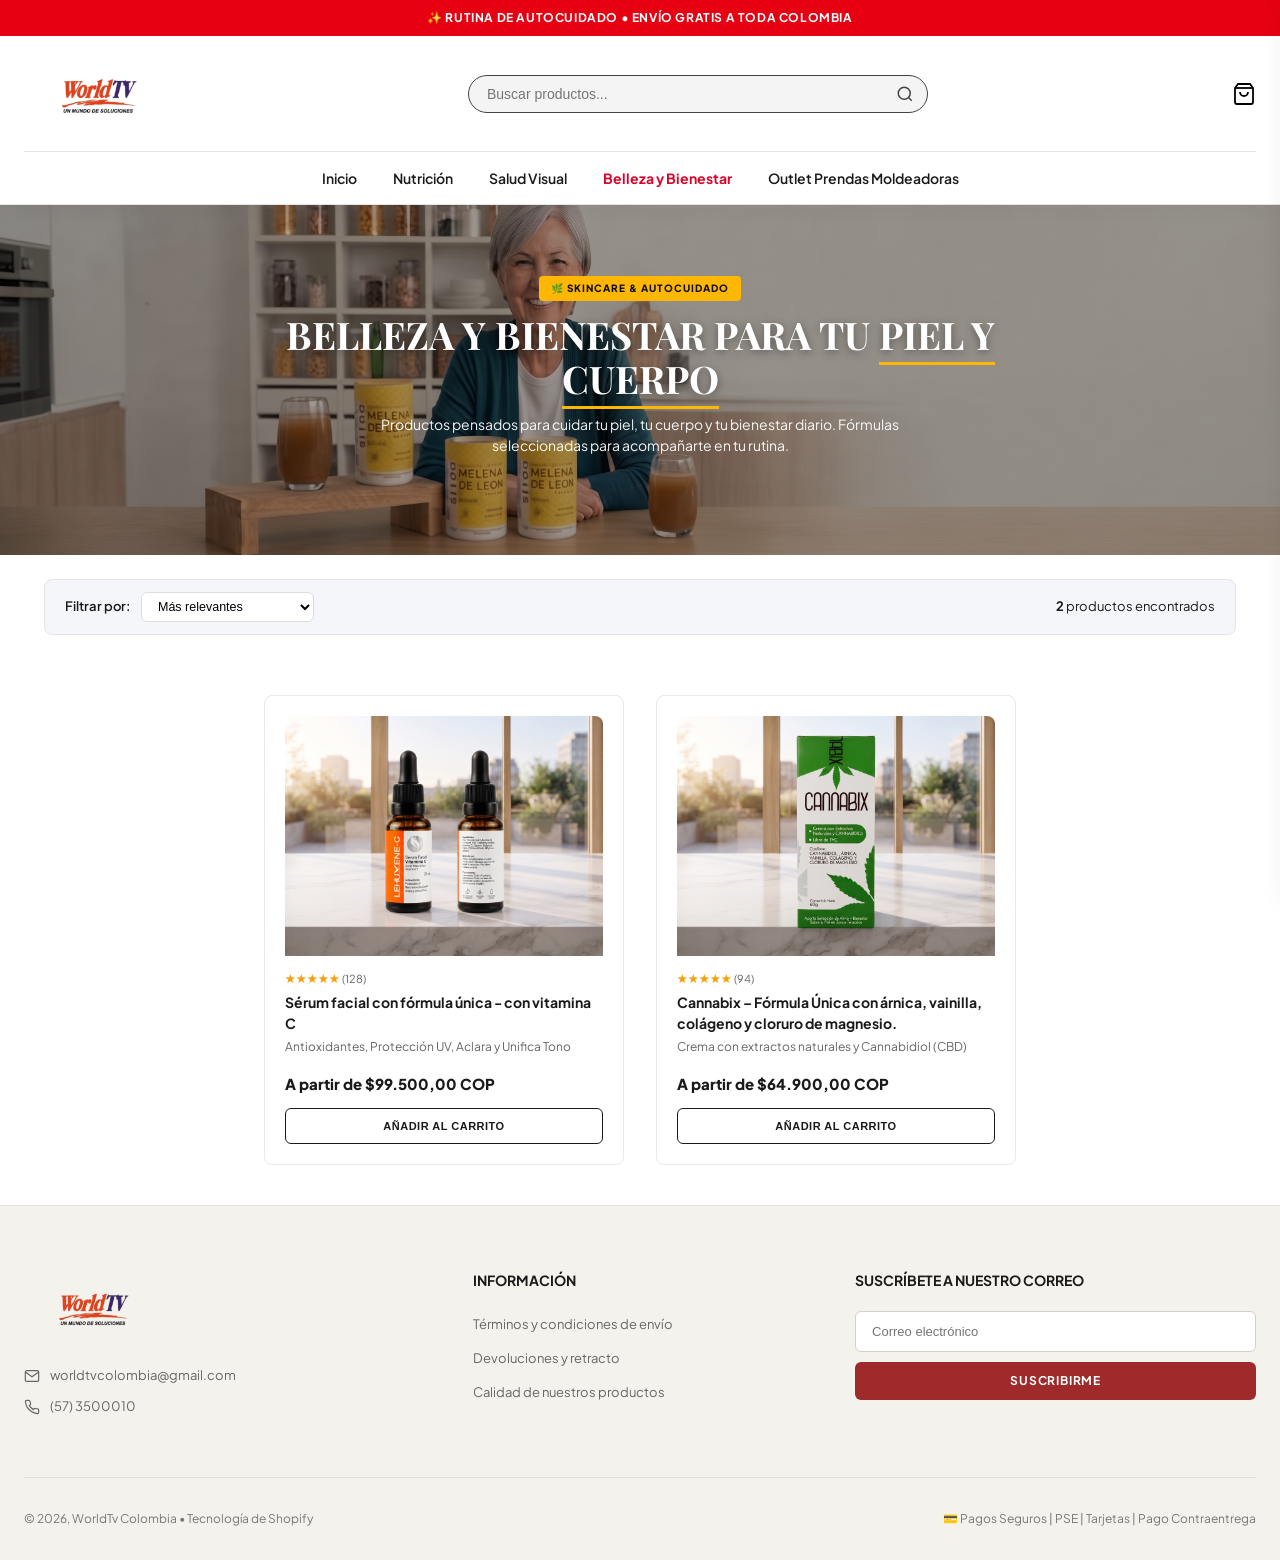
==== commit 8b1f5230: "feat :sparkles: images added" ====
--- a/belleza.html
+++ b/belleza.html
@@ -116,9 +116,8 @@
       
       <!-- 1. Sérum Facial Vitamina C -->
       <article class="product-card beauty-card">
-        <span class="discount-badge" style="background:#D90429;">✨ TOP</span>
         <div class="product-img-box">
-          <img src="./storage/images/suerox2.webp" alt="Sérum Facial Vitamina C">
+          <img src="./BACKS/serum_back.jpeg" alt="Sérum Facial Vitamina C">
         </div>
         <div class="product-rating">★★★★★ <span>(128)</span></div>
         <h3 class="product-title">Sérum facial con fórmula única - con vitamina C</h3>
@@ -133,9 +132,8 @@
 
       <!-- 2. Cannabix Crema -->
       <article class="product-card beauty-card">
-        <span class="discount-badge" style="background:#2A9D8F;">🌿 ALIVIO</span>
         <div class="product-img-box">
-          <img src="./storage/images/inositol_x_1_IA.webp" alt="Cannabix Crema">
+          <img src="./BACKS/canabis_back.jpeg" alt="Cannabix Crema">
         </div>
         <div class="product-rating">★★★★★ <span>(94)</span></div>
         <h3 class="product-title">Cannabix – Fórmula Única con árnica, vainilla, colágeno y cloruro de magnesio.</h3>
--- a/belleza.css
+++ b/belleza.css
@@ -271,24 +271,36 @@
   z-index: 3;
 }
 
+/* Hacer que la imagen de las gafas ocupe todo el cuadro sin bordes grises ni espacios */
 .product-img-box {
-  background-color: #F7F7F7;
-  border-radius: 8px;
-  height: 240px;
+  background-color: #FFFFFF; /* Fondo blanco */
+  border-radius: 8px 8px 0 0; /* Bordes redondeados superiores */
+  height: 240px; /* Altura uniforme para todas las fotos */
+  width: 100%;
   display: flex;
   align-items: center;
   justify-content: center;
   margin-bottom: 14px;
   overflow: hidden;
-  padding: 10px;
+  padding: 0; /* Sin espacio interno para que la foto se expanda */
 }
 
 .product-img-box img {
-  max-height: 100%;
-  max-width: 100%;
-  object-fit: contain;
-}
-
+  width: 100%;
+  height: 100%;
+  object-fit: cover; /* Ajusta la imagen para que llene absolutamente todo el espacio disponible */
+  transition: transform 0.3s ease;
+}
+
+/* Efecto zoom elegante al pasar el mouse por encima */
+.beauty-card:hover .product-img-box img {
+  transform: scale(1.05);
+}
+
+/* Ocultar cualquier insignia de emoji o badge antiguo si llega a aparecer */
+.discount-badge {
+  display: none !important;
+}
 .product-rating {
   font-size: 12px;
   color: #F59E0B;
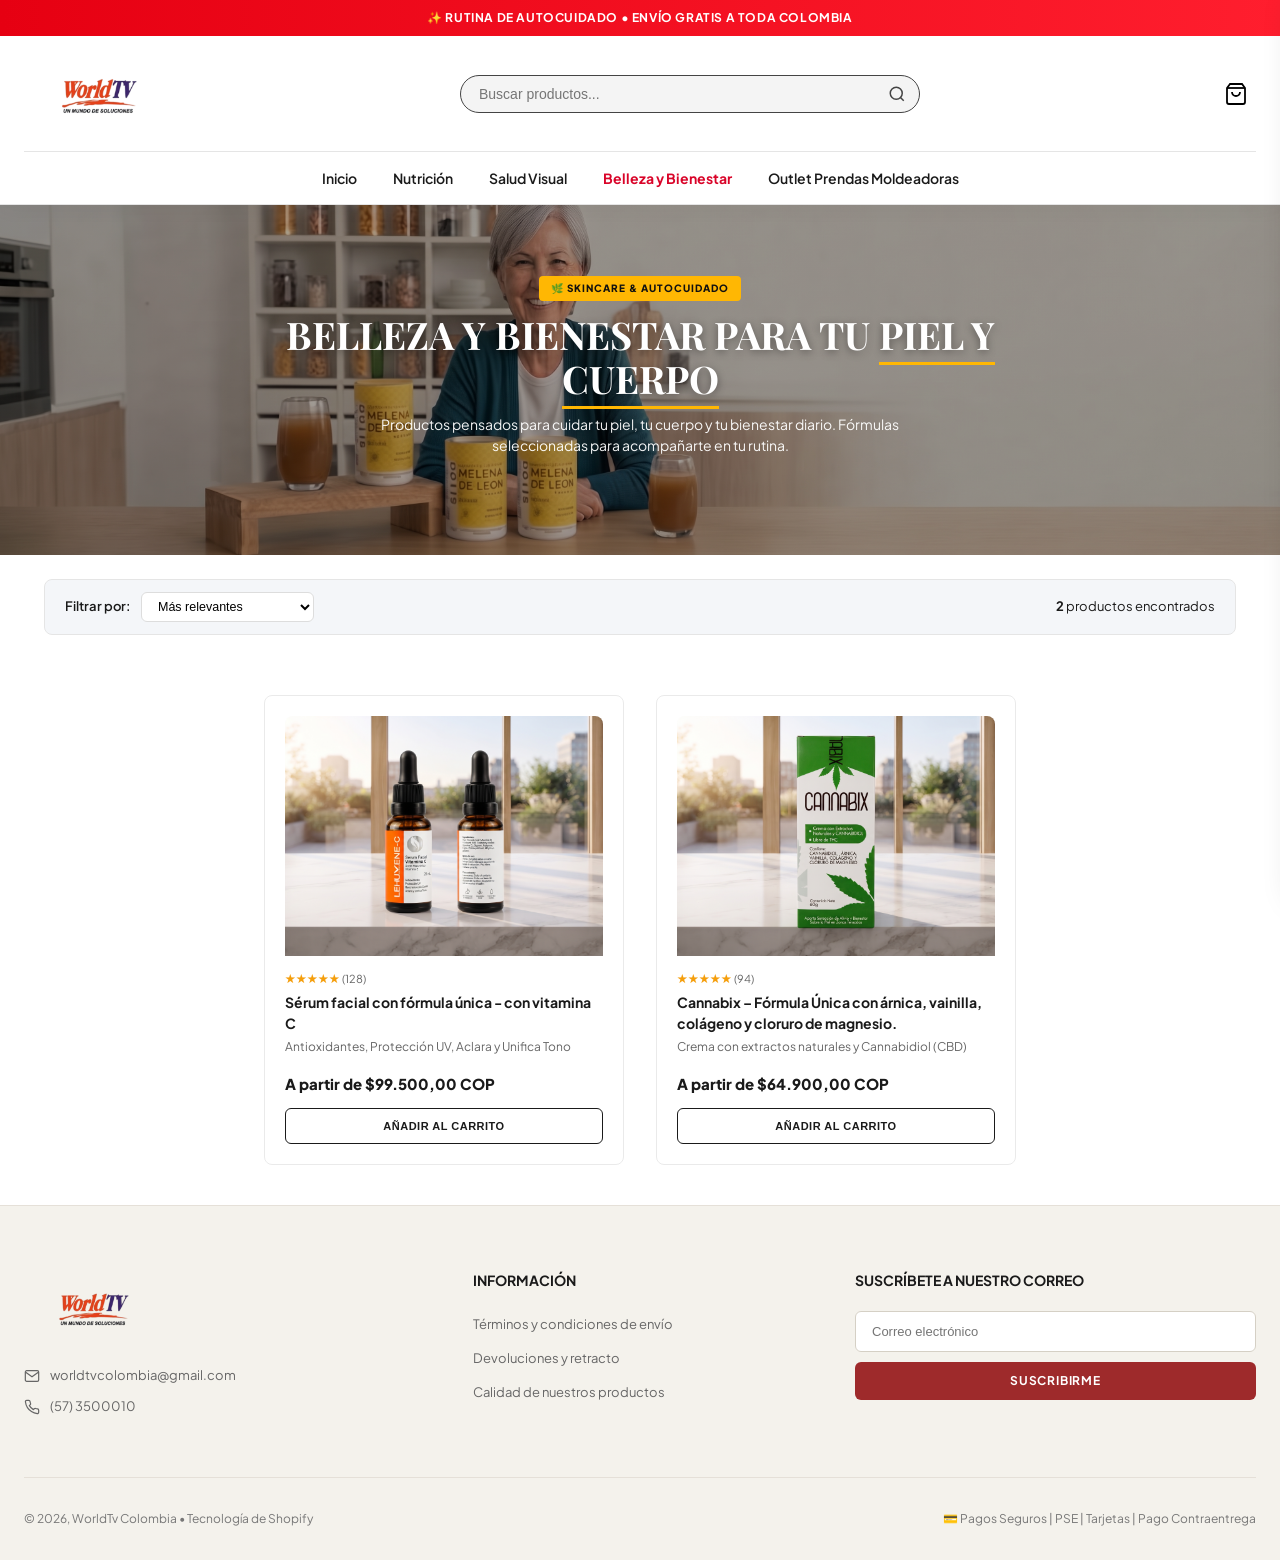
==== commit 54980c5f: "feat :sparkles: last commit" ====
--- a/belleza.html
+++ b/belleza.html
@@ -8,6 +8,7 @@
   <link rel="preconnect" href="https://fonts.gstatic.com" crossorigin>
   <link href="https://fonts.googleapis.com/css2?family=Playfair+Display:wght@500;600;700&family=Plus+Jakarta+Sans:wght@400;500;600;700&display=swap" rel="stylesheet">
   <link rel="stylesheet" href="./belleza.css">
+  <link rel="stylesheet" href="./animations.css">
 </head>
 <body>
 
@@ -333,5 +334,6 @@
 
   <!-- SCRIPT -->
   <script src="./belleza.js"></script>
+  <script src="./animations.js"></script>
 </body>
 </html>
--- a/animations.css
+++ b/animations.css
@@ -0,0 +1,995 @@
+/* ==========================================================================
+   WORLD TV - SISTEMA GLOBAL DE ANIMACIONES Y MICRO-INTERACCIONES
+   ========================================================================== */
+
+/* --- 1. KEYFRAMES GLOBALES --- */
+@keyframes fadeUpIn {
+  0% {
+    opacity: 0;
+    transform: translateY(32px) scale(0.98);
+  }
+  100% {
+    opacity: 1;
+    transform: translateY(0) scale(1);
+  }
+}
+
+@keyframes fadeInScale {
+  0% {
+    opacity: 0;
+    transform: scale(0.92);
+  }
+  100% {
+    opacity: 1;
+    transform: scale(1);
+  }
+}
+
+@keyframes slideInRight {
+  0% {
+    opacity: 0;
+    transform: translateX(40px);
+  }
+  100% {
+    opacity: 1;
+    transform: translateX(0);
+  }
+}
+
+@keyframes floatContinuous {
+  0%, 100% {
+    transform: translateY(0px);
+  }
+  50% {
+    transform: translateY(-6px);
+  }
+}
+
+@keyframes pulseBadge {
+  0%, 100% {
+    transform: translateX(-50%) scale(1);
+    box-shadow: 0 2px 8px rgba(230, 0, 18, 0.35);
+  }
+  50% {
+    transform: translateX(-50%) scale(1.08);
+    box-shadow: 0 4px 16px rgba(230, 0, 18, 0.6);
+  }
+}
+
+@keyframes pulsePill {
+  0%, 100% {
+    transform: scale(1);
+  }
+  50% {
+    transform: scale(1.05);
+  }
+}
+
+@keyframes buttonShine {
+  0% {
+    left: -100%;
+  }
+  20% {
+    left: 120%;
+  }
+  100% {
+    left: 120%;
+  }
+}
+
+@keyframes topBarGradient {
+  0% {
+    background-position: 0% 50%;
+  }
+  50% {
+    background-position: 100% 50%;
+  }
+  100% {
+    background-position: 0% 50%;
+  }
+}
+
+@keyframes cartWiggle {
+  0%, 100% { transform: rotate(0deg) scale(1); }
+  20% { transform: rotate(-14deg) scale(1.15); }
+  40% { transform: rotate(12deg) scale(1.15); }
+  60% { transform: rotate(-8deg) scale(1.1); }
+  80% { transform: rotate(6deg) scale(1.05); }
+}
+
+@keyframes iconPop {
+  0% { transform: scale(1) rotate(0deg); }
+  40% { transform: scale(1.22) rotate(-8deg); }
+  80% { transform: scale(0.95) rotate(4deg); }
+  100% { transform: scale(1.1) rotate(0deg); }
+}
+
+@keyframes heroBannerZoom {
+  0% {
+    background-size: 100%;
+  }
+  50% {
+    background-size: 106%;
+  }
+  100% {
+    background-size: 100%;
+  }
+}
+
+@keyframes pricePop {
+  0% { transform: scale(1); }
+  40% { transform: scale(1.14); color: #E60012; }
+  100% { transform: scale(1); }
+}
+
+@keyframes imgSwitchAnim {
+  0% {
+    opacity: 0.3;
+    transform: scale(0.94);
+    filter: blur(4px);
+  }
+  100% {
+    opacity: 1;
+    transform: scale(1);
+    filter: blur(0);
+  }
+}
+
+@keyframes rippleEffect {
+  to {
+    transform: scale(4);
+    opacity: 0;
+  }
+}
+
+@keyframes shippingPulse {
+  0%, 100% {
+    transform: scale(1);
+    box-shadow: 0 2px 10px rgba(230, 0, 18, 0.25);
+  }
+  50% {
+    transform: scale(1.02);
+    box-shadow: 0 6px 20px rgba(230, 0, 18, 0.45);
+  }
+}
+
+@keyframes borderGlow {
+  0%, 100% {
+    box-shadow: 0 0 0 0 rgba(217, 4, 41, 0.2);
+  }
+  50% {
+    box-shadow: 0 0 0 6px rgba(217, 4, 41, 0);
+  }
+}
+
+/* --- 2. SCROLL REVEAL (CLASES INYECTADAS POR JS) --- */
+.reveal-item {
+  opacity: 0;
+  transform: translateY(30px) scale(0.98);
+  transition: opacity 0.65s cubic-bezier(0.16, 1, 0.3, 1),
+              transform 0.65s cubic-bezier(0.16, 1, 0.3, 1);
+  will-change: opacity, transform;
+}
+
+.reveal-item.revealed {
+  opacity: 1;
+  transform: translateY(0) scale(1);
+}
+
+/* --- 3. TOP BAR Y HEADER ANIMADOS --- */
+.top-bar {
+  background: linear-gradient(270deg, #E60012, #B8000E, #FF1E2E, #E60012);
+  background-size: 300% 300%;
+  animation: topBarGradient 7s ease infinite;
+  position: relative;
+  overflow: hidden;
+}
+
+.logo-link,
+.footer-logo-link {
+  transition: transform 0.35s cubic-bezier(0.34, 1.56, 0.64, 1), filter 0.3s ease;
+}
+
+.logo-link:hover,
+.footer-logo-link:hover {
+  transform: scale(1.08) rotate(-1.5deg);
+  filter: drop-shadow(0 4px 10px rgba(217, 4, 41, 0.18));
+}
+
+/* Links de navegación con línea animada e impulso */
+.nav-links li {
+  position: relative;
+}
+
+.nav-links a {
+  position: relative;
+  display: inline-block;
+  transition: color 0.3s ease, transform 0.3s cubic-bezier(0.34, 1.56, 0.64, 1) !important;
+}
+
+.nav-links a::after {
+  content: '';
+  position: absolute;
+  bottom: -4px;
+  left: 50%;
+  width: 0;
+  height: 2.5px;
+  background: linear-gradient(90deg, var(--brand-red), #FF6B6B);
+  border-radius: 4px;
+  transition: width 0.35s cubic-bezier(0.16, 1, 0.3, 1), left 0.35s cubic-bezier(0.16, 1, 0.3, 1);
+}
+
+.nav-links a:hover {
+  transform: translateY(-2px);
+  color: var(--brand-red) !important;
+}
+
+.nav-links a:hover::after {
+  width: 100%;
+  left: 0;
+}
+
+/* Barra de búsqueda interactiva */
+.search-bar {
+  transition: transform 0.3s cubic-bezier(0.16, 1, 0.3, 1);
+}
+
+.search-bar:hover {
+  transform: translateY(-1px);
+}
+
+.search-bar input {
+  transition: all 0.35s cubic-bezier(0.16, 1, 0.3, 1) !important;
+}
+
+.search-bar input:hover {
+  border-color: #222;
+  background-color: #FAFAFA;
+  box-shadow: 0 4px 14px rgba(0, 0, 0, 0.05);
+}
+
+.search-bar input:focus {
+  background-color: #FFFFFF !important;
+  border-color: var(--brand-red) !important;
+  box-shadow: 0 0 0 4px rgba(217, 4, 41, 0.12), 0 6px 20px rgba(0, 0, 0, 0.08) !important;
+  transform: scale(1.015);
+}
+
+.search-bar svg {
+  transition: transform 0.35s cubic-bezier(0.34, 1.56, 0.64, 1), color 0.3s ease;
+}
+
+.search-bar:hover svg,
+.search-bar input:focus + svg {
+  transform: translateY(-50%) scale(1.2) rotate(12deg);
+  color: var(--brand-red);
+}
+
+/* Iconos del Header (Carrito, Lupa móvil, Menú Hamburguesa) */
+.cart-btn,
+.search-toggle-btn,
+.mobile-menu-btn {
+  transition: transform 0.3s cubic-bezier(0.34, 1.56, 0.64, 1), color 0.25s ease, background-color 0.25s ease;
+  border-radius: 50%;
+  padding: 8px;
+}
+
+.cart-btn:hover,
+.search-toggle-btn:hover,
+.mobile-menu-btn:hover {
+  color: var(--brand-red);
+  background-color: rgba(217, 4, 41, 0.07);
+  transform: translateY(-2px) scale(1.1);
+}
+
+.cart-btn:hover svg {
+  animation: cartWiggle 0.65s ease;
+}
+
+.cart-btn:active,
+.search-toggle-btn:active,
+.mobile-menu-btn:active {
+  transform: scale(0.9);
+}
+
+/* --- 4. TODOS LOS BOTONES ANIMADOS (HOVER, SHINE, RIPPLE, PRESS) --- */
+.btn-primary,
+.btn-secondary,
+.btn-dark,
+.add-btn,
+.btn-beauty-add,
+.outlet-btn,
+.cart-checkout-btn,
+.btn-add-cart,
+.btn-checkout-submit,
+.btn-sticky-buy,
+.upsell-add {
+  position: relative;
+  overflow: hidden;
+  transition: all 0.35s cubic-bezier(0.22, 1, 0.36, 1) !important;
+  will-change: transform, box-shadow;
+  z-index: 1;
+}
+
+/* Brillo diagonal que cruza los botones */
+.btn-primary::before,
+.btn-dark::before,
+.outlet-btn::before,
+.cart-checkout-btn::before,
+.btn-checkout-submit::before,
+.btn-sticky-buy::before,
+.btn-beauty-add::before,
+.add-btn::before {
+  content: '';
+  position: absolute;
+  top: 0;
+  left: -120%;
+  width: 65%;
+  height: 100%;
+  background: linear-gradient(
+    120deg,
+    transparent,
+    rgba(255, 255, 255, 0.45),
+    transparent
+  );
+  transform: skewX(-25deg);
+  transition: left 0.6s ease;
+  z-index: 2;
+  pointer-events: none;
+}
+
+.btn-primary:hover::before,
+.btn-dark:hover::before,
+.outlet-btn:hover::before,
+.cart-checkout-btn:hover::before,
+.btn-checkout-submit:hover::before,
+.btn-sticky-buy:hover::before,
+.btn-beauty-add:hover::before,
+.add-btn:hover::before {
+  left: 130%;
+}
+
+/* Hovers específicos por tipo de botón */
+.btn-primary:hover {
+  transform: translateY(-4px) scale(1.03) !important;
+  box-shadow: 0 12px 26px rgba(158, 42, 43, 0.38) !important;
+  background-color: #7D1F20 !important;
+}
+
+.btn-secondary:hover {
+  transform: translateY(-4px) scale(1.03) !important;
+  background-color: var(--brand-dark) !important;
+  color: #FFFFFF !important;
+  border-color: var(--brand-dark) !important;
+  box-shadow: 0 10px 24px rgba(0, 0, 0, 0.14) !important;
+}
+
+.btn-dark:hover {
+  transform: translateY(-4px) scale(1.04) !important;
+  background: var(--brand-red) !important;
+  box-shadow: 0 12px 28px rgba(217, 4, 41, 0.32) !important;
+}
+
+.add-btn:hover {
+  transform: translateY(-3px) scale(1.06) !important;
+  background: var(--brand-red) !important;
+  border-color: var(--brand-red) !important;
+  color: #FFFFFF !important;
+  box-shadow: 0 8px 18px rgba(217, 4, 41, 0.28) !important;
+}
+
+.btn-beauty-add:hover {
+  transform: translateY(-3px) scale(1.02) !important;
+  background: var(--brand-red) !important;
+  border-color: var(--brand-red) !important;
+  color: #FFFFFF !important;
+  box-shadow: 0 10px 22px rgba(217, 4, 41, 0.28) !important;
+  letter-spacing: 1px;
+}
+
+.outlet-btn:hover {
+  transform: translateY(-4px) scale(1.05) !important;
+  background-color: #FFD166 !important;
+  box-shadow: 0 12px 28px rgba(255, 183, 3, 0.45) !important;
+}
+
+.cart-checkout-btn:hover,
+.btn-checkout-submit:hover,
+.btn-sticky-buy:hover {
+  transform: translateY(-3px) scale(1.02) !important;
+  box-shadow: 0 12px 28px rgba(230, 0, 18, 0.42) !important;
+}
+
+.btn-add-cart:hover {
+  transform: translateY(-3px) scale(1.02) !important;
+  background-color: var(--brand-dark) !important;
+  color: #FFFFFF !important;
+  box-shadow: 0 10px 22px rgba(0, 0, 0, 0.16) !important;
+}
+
+.upsell-add:hover {
+  transform: translateY(-2px) scale(1.05) !important;
+  background: var(--brand-red) !important;
+  border-color: var(--brand-red) !important;
+  color: #FFFFFF !important;
+  box-shadow: 0 6px 14px rgba(217, 4, 41, 0.25) !important;
+}
+
+/* Efecto táctil al presionar cualquier botón */
+.btn-primary:active,
+.btn-secondary:active,
+.btn-dark:active,
+.add-btn:active,
+.btn-beauty-add:active,
+.outlet-btn:active,
+.cart-checkout-btn:active,
+.btn-add-cart:active,
+.btn-checkout-submit:active,
+.btn-sticky-buy:active,
+.upsell-add:active,
+button:active {
+  transform: translateY(1px) scale(0.96) !important;
+}
+
+/* Ripple span inyectado por JS al hacer clic */
+.click-ripple {
+  position: absolute;
+  border-radius: 50%;
+  transform: scale(0);
+  animation: rippleEffect 0.6s cubic-bezier(0.16, 1, 0.3, 1);
+  background-color: rgba(255, 255, 255, 0.55);
+  pointer-events: none;
+  z-index: 3;
+}
+
+/* Botones de cantidad (+ / -) y cerrar (✕) */
+.qty-selector button,
+.qty-selector-sticky button {
+  transition: background-color 0.25s ease, color 0.25s ease, transform 0.2s ease;
+}
+
+.qty-selector button:hover,
+.qty-selector-sticky button:hover {
+  background-color: var(--brand-red) !important;
+  color: #FFFFFF !important;
+  transform: scale(1.15);
+}
+
+.cart-close-btn,
+.checkout-close-btn,
+.item-remove {
+  transition: transform 0.35s cubic-bezier(0.34, 1.56, 0.64, 1), color 0.25s ease, background-color 0.25s ease;
+  border-radius: 50%;
+}
+
+.cart-close-btn:hover,
+.checkout-close-btn:hover,
+.item-remove:hover {
+  transform: rotate(90deg) scale(1.2);
+  color: var(--brand-red) !important;
+}
+
+/* --- 5. HERO BANNERS Y ETIQUETAS FLOTANTES --- */
+.hero-content,
+.vision-hero-content,
+.beauty-hero-content,
+.outlet-hero-content {
+  animation: fadeUpIn 0.9s cubic-bezier(0.16, 1, 0.3, 1) both;
+}
+
+.pill-badge,
+.vision-tag,
+.vision-tag-top,
+.beauty-tag-top,
+.outlet-tag-top,
+.outlet-badge {
+  animation: floatContinuous 3.2s ease-in-out infinite;
+  transition: transform 0.3s ease, box-shadow 0.3s ease;
+  cursor: default;
+}
+
+.pill-badge:hover,
+.vision-tag:hover,
+.vision-tag-top:hover,
+.beauty-tag-top:hover,
+.outlet-tag-top:hover,
+.outlet-badge:hover {
+  transform: scale(1.08) translateY(-2px);
+  box-shadow: 0 6px 18px rgba(0, 0, 0, 0.15);
+}
+
+.hero-checks span {
+  transition: transform 0.3s cubic-bezier(0.34, 1.56, 0.64, 1), color 0.25s ease;
+  display: inline-block;
+}
+
+.hero-checks span:hover {
+  transform: translateY(-3px) scale(1.05);
+  color: var(--brand-burgundy);
+}
+
+/* --- 6. TARJETAS DE PRODUCTO, TRUST, KITS, RESEÑAS, INGREDIENTES --- */
+.product-card,
+.beauty-card {
+  transition: transform 0.4s cubic-bezier(0.16, 1, 0.3, 1),
+              box-shadow 0.4s cubic-bezier(0.16, 1, 0.3, 1),
+              border-color 0.35s ease !important;
+}
+
+.product-card:hover,
+.beauty-card:hover {
+  transform: translateY(-10px) !important;
+  box-shadow: 0 20px 38px rgba(0, 0, 0, 0.11) !important;
+  border-color: rgba(217, 4, 41, 0.35) !important;
+}
+
+.product-img-box img {
+  transition: transform 0.55s cubic-bezier(0.16, 1, 0.3, 1), filter 0.4s ease !important;
+}
+
+.product-card:hover .product-img-box img,
+.beauty-card:hover .product-img-box img {
+  transform: scale(1.09) translateY(-3px) !important;
+  filter: contrast(1.03);
+}
+
+.product-title {
+  transition: color 0.25s ease;
+}
+
+.product-card:hover .product-title,
+.beauty-card:hover .product-title {
+  color: var(--brand-red);
+}
+
+.product-rating {
+  transition: transform 0.3s cubic-bezier(0.34, 1.56, 0.64, 1);
+  transform-origin: left center;
+}
+
+.product-card:hover .product-rating,
+.beauty-card:hover .product-rating {
+  transform: scale(1.06);
+}
+
+.product-price,
+.price-box .new-p {
+  transition: transform 0.3s cubic-bezier(0.34, 1.56, 0.64, 1), color 0.25s ease;
+  display: inline-block;
+}
+
+.product-card:hover .product-price,
+.beauty-card:hover .price-box .new-p {
+  transform: scale(1.06);
+}
+
+/* Trust Cards & Mini Trust Items */
+.trust-card {
+  transition: transform 0.38s cubic-bezier(0.34, 1.56, 0.64, 1),
+              box-shadow 0.38s ease,
+              border-color 0.3s ease !important;
+}
+
+.trust-card:hover {
+  transform: translateY(-7px) scale(1.03) !important;
+  box-shadow: 0 16px 32px rgba(0, 0, 0, 0.09) !important;
+  border-color: var(--brand-red) !important;
+}
+
+.trust-icon {
+  transition: transform 0.45s cubic-bezier(0.34, 1.56, 0.64, 1),
+              background-color 0.35s ease,
+              color 0.35s ease;
+}
+
+.trust-card:hover .trust-icon {
+  transform: scale(1.18) rotate(10deg);
+  background-color: var(--brand-red);
+  color: #FFFFFF;
+}
+
+.mini-trust-item {
+  padding: 8px;
+  border-radius: 8px;
+  transition: transform 0.3s cubic-bezier(0.34, 1.56, 0.64, 1), background-color 0.3s ease;
+}
+
+.mini-trust-item:hover {
+  transform: translateX(5px) translateY(-2px);
+  background-color: #F9F6F0;
+}
+
+.mini-trust-item svg {
+  transition: transform 0.4s cubic-bezier(0.34, 1.56, 0.64, 1), color 0.3s ease;
+}
+
+.mini-trust-item:hover svg {
+  transform: scale(1.25) rotate(-8deg);
+  color: var(--brand-red);
+}
+
+/* Kits & Combos */
+.kit-card {
+  transition: transform 0.4s cubic-bezier(0.16, 1, 0.3, 1),
+              box-shadow 0.4s ease,
+              border-color 0.3s ease;
+}
+
+.kit-card:hover {
+  transform: translateY(-8px) scale(1.01);
+  box-shadow: 0 20px 40px rgba(0, 0, 0, 0.1);
+  border-color: var(--brand-burgundy);
+}
+
+.kit-image-box img {
+  transition: transform 0.5s cubic-bezier(0.16, 1, 0.3, 1);
+}
+
+.kit-card:hover .kit-image-box img {
+  transform: scale(1.08) rotate(-1deg);
+}
+
+/* Colección Relax Vision Interactiva */
+.model-item {
+  transition: transform 0.3s cubic-bezier(0.34, 1.56, 0.64, 1),
+              box-shadow 0.3s ease,
+              border-color 0.3s ease,
+              background-color 0.3s ease !important;
+}
+
+.model-item:hover {
+  transform: translateY(-5px) !important;
+  box-shadow: 0 10px 20px rgba(0, 0, 0, 0.08) !important;
+}
+
+.model-item.active {
+  animation: borderGlow 2s infinite;
+}
+
+.vision-image-card {
+  transition: transform 0.45s cubic-bezier(0.16, 1, 0.3, 1), box-shadow 0.45s ease;
+}
+
+.vision-image-card:hover {
+  transform: translateY(-6px) scale(1.015);
+  box-shadow: 0 24px 48px rgba(0, 0, 0, 0.18);
+}
+
+.vision-image-card img {
+  transition: transform 0.65s cubic-bezier(0.16, 1, 0.3, 1);
+}
+
+.vision-image-card:hover img {
+  transform: scale(1.06);
+}
+
+/* Banner Outlet */
+.outlet-banner {
+  transition: transform 0.45s cubic-bezier(0.16, 1, 0.3, 1), box-shadow 0.45s ease;
+}
+
+.outlet-banner:hover {
+  transform: translateY(-6px);
+  box-shadow: 0 22px 45px rgba(0, 0, 0, 0.25);
+}
+
+.outlet-people {
+  transition: transform 0.7s cubic-bezier(0.16, 1, 0.3, 1);
+}
+
+.outlet-banner:hover .outlet-people {
+  transform: scale(1.05);
+}
+
+/* Testimonios / Reviews */
+.review-card {
+  transition: transform 0.38s cubic-bezier(0.34, 1.56, 0.64, 1),
+              box-shadow 0.38s ease,
+              border-color 0.3s ease;
+}
+
+.review-card:hover {
+  transform: translateY(-8px) scale(1.02);
+  box-shadow: 0 18px 36px rgba(0, 0, 0, 0.08);
+  border-color: #E09F3E;
+}
+
+.review-stars {
+  display: inline-block;
+  transition: transform 0.35s cubic-bezier(0.34, 1.56, 0.64, 1), letter-spacing 0.3s ease;
+}
+
+.review-card:hover .review-stars {
+  transform: scale(1.12);
+  letter-spacing: 3px;
+}
+
+/* --- 7. PÁGINA DE PRODUCTO (GALERÍA, PAQUETES, INGREDIENTES, SELLOS) --- */
+.main-image-box {
+  transition: transform 0.4s cubic-bezier(0.16, 1, 0.3, 1), box-shadow 0.4s ease;
+}
+
+.main-image-box:hover {
+  transform: scale(1.015);
+  box-shadow: 0 14px 32px rgba(0, 0, 0, 0.08);
+}
+
+.main-image-box img {
+  transition: transform 0.55s cubic-bezier(0.16, 1, 0.3, 1);
+}
+
+.main-image-box:hover img {
+  transform: scale(1.07);
+}
+
+.thumb-item {
+  transition: transform 0.3s cubic-bezier(0.34, 1.56, 0.64, 1),
+              border-color 0.25s ease,
+              box-shadow 0.3s ease !important;
+}
+
+.thumb-item:hover {
+  transform: translateY(-4px) scale(1.04);
+  box-shadow: 0 8px 18px rgba(0, 0, 0, 0.1);
+}
+
+.thumb-item img {
+  transition: transform 0.4s ease;
+}
+
+.thumb-item:hover img {
+  transform: scale(1.1);
+}
+
+/* Paquetes (Lleva 1, 2, 3) */
+.pack-option,
+.chk-pkg-card {
+  transition: transform 0.35s cubic-bezier(0.34, 1.56, 0.64, 1),
+              box-shadow 0.35s ease,
+              border-color 0.25s ease !important;
+}
+
+.pack-option:hover,
+.chk-pkg-card:hover {
+  transform: translateY(-5px) scale(1.03);
+  box-shadow: 0 12px 24px rgba(217, 4, 41, 0.14);
+  border-color: var(--brand-red);
+}
+
+.pack-option img,
+.chk-pkg-card img {
+  transition: transform 0.35s cubic-bezier(0.34, 1.56, 0.64, 1);
+}
+
+.pack-option:hover img,
+.chk-pkg-card:hover img {
+  transform: scale(1.15) rotate(-3deg);
+}
+
+.badge-best,
+.badge-best-chk {
+  animation: pulseBadge 2s infinite ease-in-out;
+}
+
+.save-pill {
+  animation: pulsePill 2.4s infinite ease-in-out;
+  display: inline-block;
+}
+
+/* Ingredientes Clave */
+.ingredient-card {
+  transition: transform 0.35s cubic-bezier(0.34, 1.56, 0.64, 1);
+}
+
+.ingredient-card:hover {
+  transform: translateY(-8px);
+}
+
+.ingredient-circle {
+  transition: transform 0.45s cubic-bezier(0.34, 1.56, 0.64, 1),
+              box-shadow 0.45s ease,
+              border-color 0.35s ease;
+}
+
+.ingredient-card:hover .ingredient-circle {
+  transform: scale(1.08);
+  border-color: var(--brand-red);
+  box-shadow: 0 14px 30px rgba(217, 4, 41, 0.15);
+}
+
+.ingredient-circle img {
+  transition: transform 0.5s cubic-bezier(0.16, 1, 0.3, 1);
+}
+
+.ingredient-card:hover .ingredient-circle img {
+  transform: scale(1.14) rotate(3deg);
+}
+
+.ingredient-card h4 {
+  transition: color 0.25s ease;
+}
+
+.ingredient-card:hover h4 {
+  color: var(--brand-red);
+}
+
+/* Modo de uso y Sellos de Calidad */
+.usage-card-wrapper {
+  transition: transform 0.4s cubic-bezier(0.16, 1, 0.3, 1), box-shadow 0.4s ease;
+}
+
+.usage-card-wrapper:hover {
+  transform: translateY(-5px);
+  box-shadow: 0 16px 36px rgba(0, 0, 0, 0.07);
+}
+
+.usage-img img {
+  transition: transform 0.55s cubic-bezier(0.16, 1, 0.3, 1);
+}
+
+.usage-card-wrapper:hover .usage-img img {
+  transform: scale(1.06);
+}
+
+.benefits-bullet-list li {
+  transition: transform 0.25s ease, color 0.25s ease;
+}
+
+.benefits-bullet-list li:hover {
+  transform: translateX(6px);
+  color: var(--brand-dark);
+}
+
+.badge-item {
+  transition: transform 0.38s cubic-bezier(0.34, 1.56, 0.64, 1),
+              box-shadow 0.38s ease,
+              border-color 0.3s ease;
+}
+
+.badge-item:hover {
+  transform: translateY(-8px) scale(1.03);
+  box-shadow: 0 16px 32px rgba(0, 0, 0, 0.08);
+  border-color: var(--brand-red);
+}
+
+.badge-icon-box {
+  display: inline-block;
+  transition: transform 0.45s cubic-bezier(0.34, 1.56, 0.64, 1), color 0.3s ease;
+}
+
+.badge-item:hover .badge-icon-box {
+  animation: iconPop 0.6s ease forwards;
+  color: var(--brand-red);
+}
+
+/* --- 8. FILTROS, CARRITO, CHECKOUT Y FOOTER --- */
+.filters-container {
+  transition: box-shadow 0.3s ease, transform 0.3s ease;
+}
+
+.filters-container:hover {
+  box-shadow: 0 8px 22px rgba(0, 0, 0, 0.05);
+  transform: translateY(-2px);
+}
+
+.filter-select {
+  transition: border-color 0.25s ease, box-shadow 0.25s ease, transform 0.2s ease;
+  cursor: pointer;
+}
+
+.filter-select:hover,
+.filter-select:focus {
+  border-color: var(--brand-red);
+  box-shadow: 0 0 0 3px rgba(217, 4, 41, 0.1);
+  transform: translateY(-1px);
+}
+
+/* Items del carrito y upsells */
+.cart-item-card,
+.upsell-card {
+  transition: transform 0.3s cubic-bezier(0.16, 1, 0.3, 1), box-shadow 0.3s ease;
+}
+
+.cart-item-card:hover {
+  transform: translateX(4px);
+}
+
+.upsell-card:hover {
+  transform: translateY(-4px);
+  box-shadow: 0 8px 18px rgba(0, 0, 0, 0.07);
+}
+
+.upsell-card img {
+  transition: transform 0.35s ease;
+}
+
+.upsell-card:hover img {
+  transform: scale(1.1);
+}
+
+/* Inputs del formulario Checkout */
+.input-with-icon input,
+.form-group select,
+.footer-newsletter input {
+  transition: border-color 0.3s ease, box-shadow 0.3s ease, transform 0.25s ease, background-color 0.25s ease;
+}
+
+.input-with-icon input:hover,
+.form-group select:hover,
+.footer-newsletter input:hover {
+  border-color: #999;
+}
+
+.input-with-icon input:focus,
+.form-group select:focus,
+.footer-newsletter input:focus {
+  border-color: var(--brand-red) !important;
+  background-color: #FFFFFF !important;
+  box-shadow: 0 0 0 3.5px rgba(217, 4, 41, 0.12) !important;
+  transform: translateY(-1px);
+}
+
+.input-with-icon svg {
+  transition: transform 0.3s cubic-bezier(0.34, 1.56, 0.64, 1), color 0.3s ease;
+}
+
+.input-with-icon:focus-within svg {
+  transform: scale(1.25);
+  color: var(--brand-red);
+}
+
+.shipping-banner-bar {
+  animation: shippingPulse 2.2s infinite ease-in-out;
+}
+
+.payment-methods-icons span,
+.checkout-payment-icons span {
+  display: inline-block;
+  transition: transform 0.3s cubic-bezier(0.34, 1.56, 0.64, 1), color 0.25s ease;
+  cursor: default;
+}
+
+.payment-methods-icons span:hover,
+.checkout-payment-icons span:hover {
+  transform: translateY(-3px) scale(1.12);
+  color: var(--brand-red);
+}
+
+/* Footer enlaces y contacto */
+.footer-col ul li a {
+  display: inline-block;
+  transition: transform 0.28s cubic-bezier(0.34, 1.56, 0.64, 1), color 0.25s ease !important;
+}
+
+.footer-col ul li a:hover {
+  transform: translateX(7px);
+  color: var(--brand-red) !important;
+}
+
+.footer-contact-item {
+  transition: transform 0.28s cubic-bezier(0.34, 1.56, 0.64, 1), color 0.25s ease;
+}
+
+.footer-contact-item:hover {
+  transform: translateX(6px);
+  color: var(--brand-dark);
+}
+
+.footer-contact-item svg {
+  transition: transform 0.35s cubic-bezier(0.34, 1.56, 0.64, 1), color 0.25s ease;
+}
+
+.footer-contact-item:hover svg {
+  transform: scale(1.25) rotate(-8deg);
+  color: var(--brand-red);
+}
+
+/* Clases utilitarias para animaciones disparadas desde JS */
+.anim-img-switch {
+  animation: imgSwitchAnim 0.45s cubic-bezier(0.16, 1, 0.3, 1) forwards;
+}
+
+.anim-price-pop {
+  animation: pricePop 0.45s cubic-bezier(0.34, 1.56, 0.64, 1);
+}
+
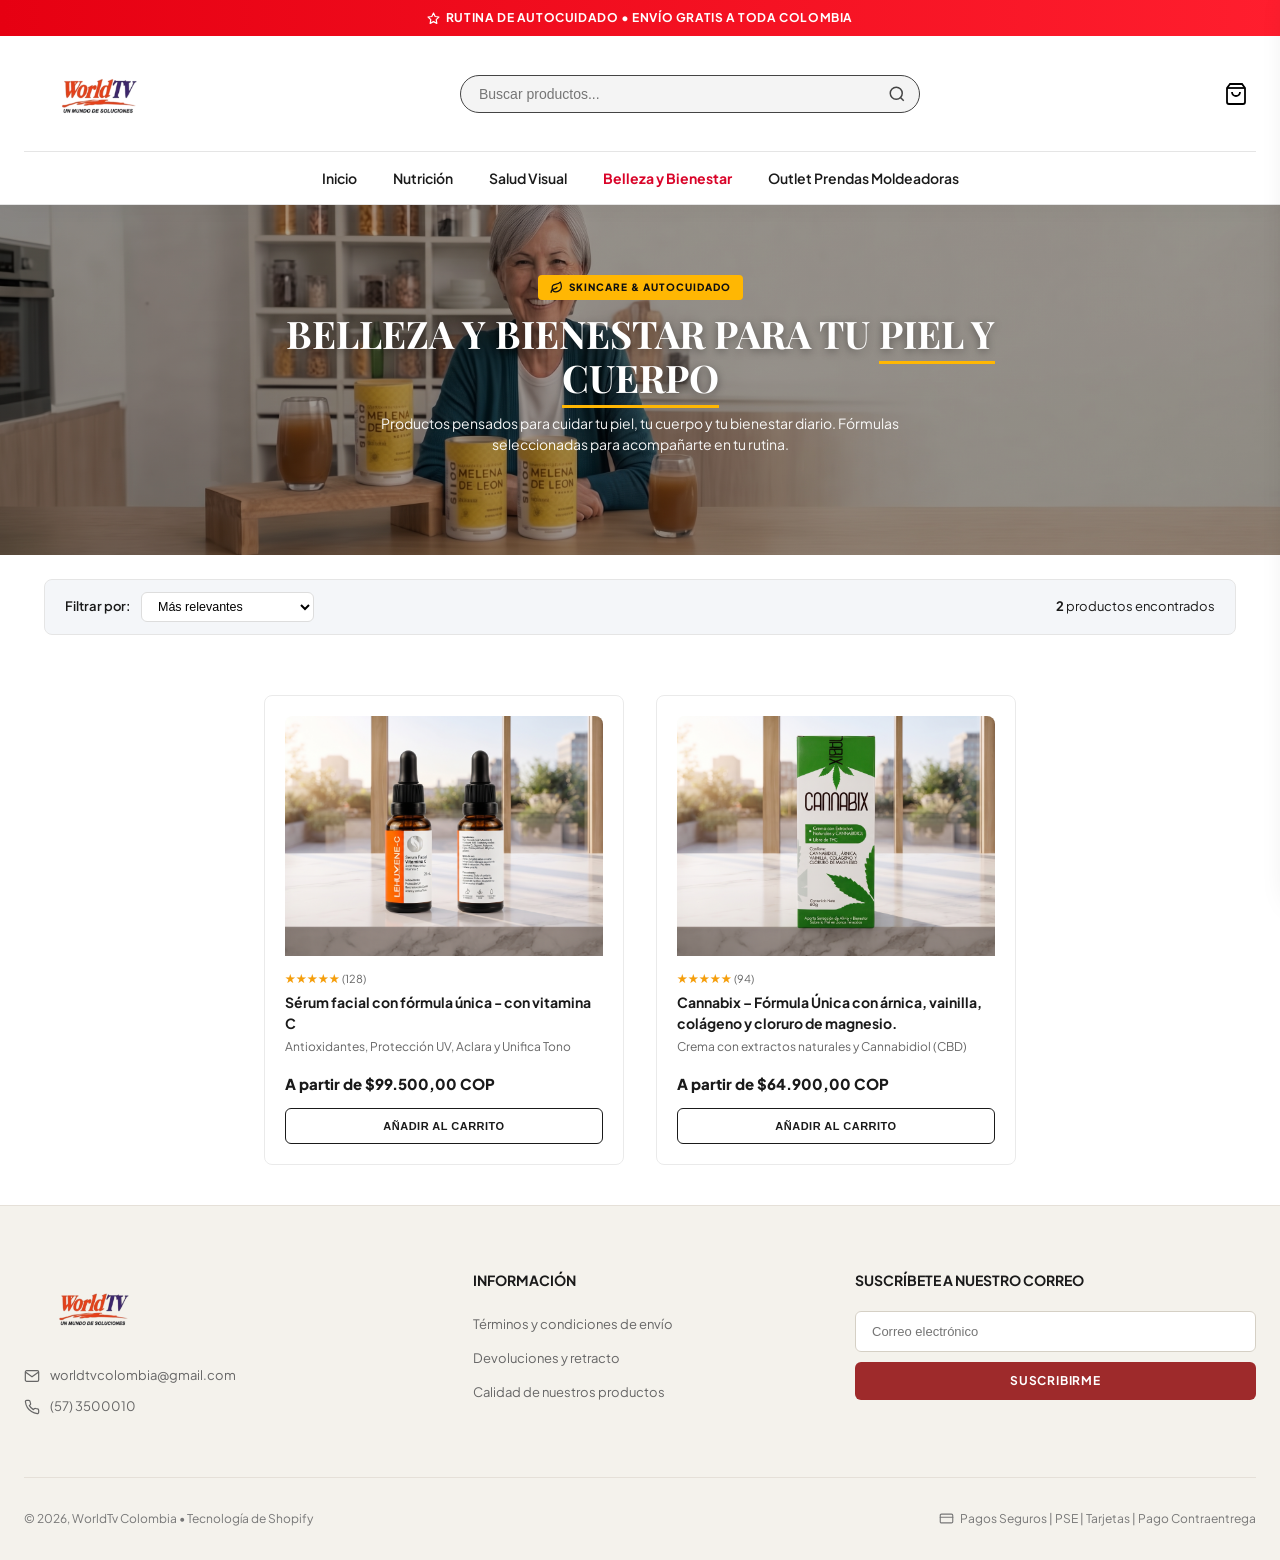
==== commit 7996de7a: "feat :hammer: transform to liquid" ====
--- a/belleza.html
+++ b/belleza.html
@@ -15,7 +15,7 @@
   <!-- CONTENEDOR FIJO SUPERIOR (TOP BAR + HEADER) -->
   <div class="header-sticky-wrapper" id="headerWrapper">
     <div class="top-bar">
-      ✨ RUTINA DE AUTOCUIDADO • ENVÍO GRATIS A TODA COLOMBIA
+      <svg class="inline-icon" width="13" height="13" viewBox="0 0 24 24" fill="none" stroke="currentColor" stroke-width="2.2" stroke-linecap="round" stroke-linejoin="round"><polygon points="12 2 15.09 8.26 22 9.27 17 14.14 18.18 21.02 12 17.77 5.82 21.02 7 14.14 2 9.27 8.91 8.26 12 2"></polygon></svg> RUTINA DE AUTOCUIDADO • ENVÍO GRATIS A TODA COLOMBIA
     </div>
     <header class="site-header">
       <div class="header-main">
@@ -88,7 +88,7 @@
   <!-- BANNER HERO DE BELLEZA Y BIENESTAR -->
   <section class="beauty-hero-banner">
     <div class="beauty-hero-content">
-      <span class="beauty-tag-top">🌿 SKINCARE & AUTOCUIDADO</span>
+      <span class="beauty-tag-top"><svg class="inline-icon" width="13" height="13" viewBox="0 0 24 24" fill="none" stroke="currentColor" stroke-width="2.2" stroke-linecap="round" stroke-linejoin="round"><path d="M11 20A7 7 0 0 1 9.8 6.1C15.5 5 17 4.48 19 2c1 2 2 4.18 2 8 0 5.5-4.78 10-10 10Z"></path><path d="M2 21c0-3 1.85-5.36 5.08-6C9.5 14.52 12 13 13 12"></path></svg> SKINCARE & AUTOCUIDADO</span>
       <h1>BELLEZA Y BIENESTAR PARA TU <span>PIEL Y CUERPO</span></h1>
       <p>Productos pensados para cuidar tu piel, tu cuerpo y tu bienestar diario. Fórmulas seleccionadas para acompañarte en tu rutina.</p>
     </div>
@@ -182,7 +182,7 @@
     </div>
     <div class="footer-bottom">
       <div>© 2026, WorldTv Colombia • Tecnología de Shopify</div>
-      <div>💳 Pagos Seguros | PSE | Tarjetas | Pago Contraentrega</div>
+      <div class="footer-payments"><svg class="inline-icon" width="15" height="15" viewBox="0 0 24 24" fill="none" stroke="currentColor" stroke-width="1.8" stroke-linecap="round" stroke-linejoin="round"><rect x="2" y="5" width="20" height="14" rx="2"></rect><line x1="2" y1="10" x2="22" y2="10"></line></svg> Pagos Seguros | PSE | Tarjetas | Pago Contraentrega</div>
     </div>
   </footer>
 
@@ -230,11 +230,11 @@
       </div>
       <a href="#" class="cart-checkout-btn" onclick="toggleCart(); toggleCheckoutModal(); return false;">Pagar</a>
       <div class="cart-trust-badges">
-        <span>🔒 4.8 <span>★★★★★</span> 500 de confianza</span>
-        <span>🛡️ GMP producto</span>
+        <span><svg class="inline-icon" width="12" height="12" viewBox="0 0 24 24" fill="none" stroke="currentColor" stroke-width="2" stroke-linecap="round" stroke-linejoin="round"><rect x="3" y="11" width="18" height="11" rx="2" ry="2"></rect><path d="M7 11V7a5 5 0 0 1 10 0v4"></path></svg> 4.8 <span>★★★★★</span> 500 de confianza</span>
+        <span><svg class="inline-icon" width="12" height="12" viewBox="0 0 24 24" fill="none" stroke="currentColor" stroke-width="2" stroke-linecap="round" stroke-linejoin="round"><path d="M12 22s8-4 8-10V5l-8-3-8 3v7c0 6 8 10 8 10z"></path></svg> GMP producto</span>
       </div>
       <div class="payment-methods-icons">
-        <span>💳</span> <span>Nequi</span> <span>Daviplata</span> <span>PSE</span> <span>Addi</span>
+        <span><svg class="inline-icon" width="14" height="14" viewBox="0 0 24 24" fill="none" stroke="currentColor" stroke-width="2" stroke-linecap="round" stroke-linejoin="round"><rect x="2" y="5" width="20" height="14" rx="2"></rect><line x1="2" y1="10" x2="22" y2="10"></line></svg></span> <span>Nequi</span> <span>Daviplata</span> <span>PSE</span> <span>Addi</span>
       </div>
     </div>
   </div>
@@ -304,7 +304,7 @@
           </div>
         </form>
         <div class="shipping-banner-bar">
-          🚚 ENVÍOS DE 24-48 HORAS 🚚
+          <svg class="inline-icon" width="15" height="15" viewBox="0 0 24 24" fill="none" stroke="currentColor" stroke-width="2" stroke-linecap="round" stroke-linejoin="round"><rect x="1" y="3" width="15" height="13"></rect><polygon points="16 8 20 8 23 11 23 16 16 16 16 8"></polygon><circle cx="5.5" cy="18.5" r="2.5"></circle><circle cx="18.5" cy="18.5" r="2.5"></circle></svg> ENVÍOS DE 24-48 HORAS <svg class="inline-icon" width="15" height="15" viewBox="0 0 24 24" fill="none" stroke="currentColor" stroke-width="2" stroke-linecap="round" stroke-linejoin="round"><rect x="1" y="3" width="15" height="13"></rect><polygon points="16 8 20 8 23 11 23 16 16 16 16 8"></polygon><circle cx="5.5" cy="18.5" r="2.5"></circle><circle cx="18.5" cy="18.5" r="2.5"></circle></svg>
         </div>
       </div>
       <div class="checkout-summary-col">
@@ -326,7 +326,7 @@
           COMPRA AHORA
         </button>
         <div class="payment-methods-icons">
-          <span>💳</span> <span>Nequi</span> <span>PSE</span> <span>Addi</span> <span>Daviplata</span>
+          <span><svg class="inline-icon" width="14" height="14" viewBox="0 0 24 24" fill="none" stroke="currentColor" stroke-width="2" stroke-linecap="round" stroke-linejoin="round"><rect x="2" y="5" width="20" height="14" rx="2"></rect><line x1="2" y1="10" x2="22" y2="10"></line></svg></span> <span>Nequi</span> <span>PSE</span> <span>Addi</span> <span>Daviplata</span>
         </div>
       </div>
     </div>
--- a/animations.css
+++ b/animations.css
@@ -993,3 +993,42 @@
   animation: pricePop 0.45s cubic-bezier(0.34, 1.56, 0.64, 1);
 }
 
+/* --- 9. ICONOGRAFÍA VECTORIAL PROFESIONAL (SIN EMOJIS) --- */
+.inline-icon,
+.verified-icon {
+  display: inline-block;
+  vertical-align: -2px;
+  flex-shrink: 0;
+  transition: transform 0.3s cubic-bezier(0.34, 1.56, 0.64, 1);
+}
+
+.verified-icon {
+  color: #16A34A;
+  margin-left: 3px;
+}
+
+.review-card:hover .verified-icon {
+  transform: scale(1.2) rotate(-6deg);
+}
+
+.top-bar,
+.vision-tag,
+.vision-tag-top,
+.beauty-tag-top,
+.outlet-tag-top,
+.outlet-badge,
+.shipping-banner-bar,
+.footer-payments,
+.cart-trust-badges > span {
+  display: inline-flex;
+  align-items: center;
+  justify-content: center;
+  gap: 6px;
+}
+
+.top-bar,
+.shipping-banner-bar {
+  display: flex;
+}
+
+
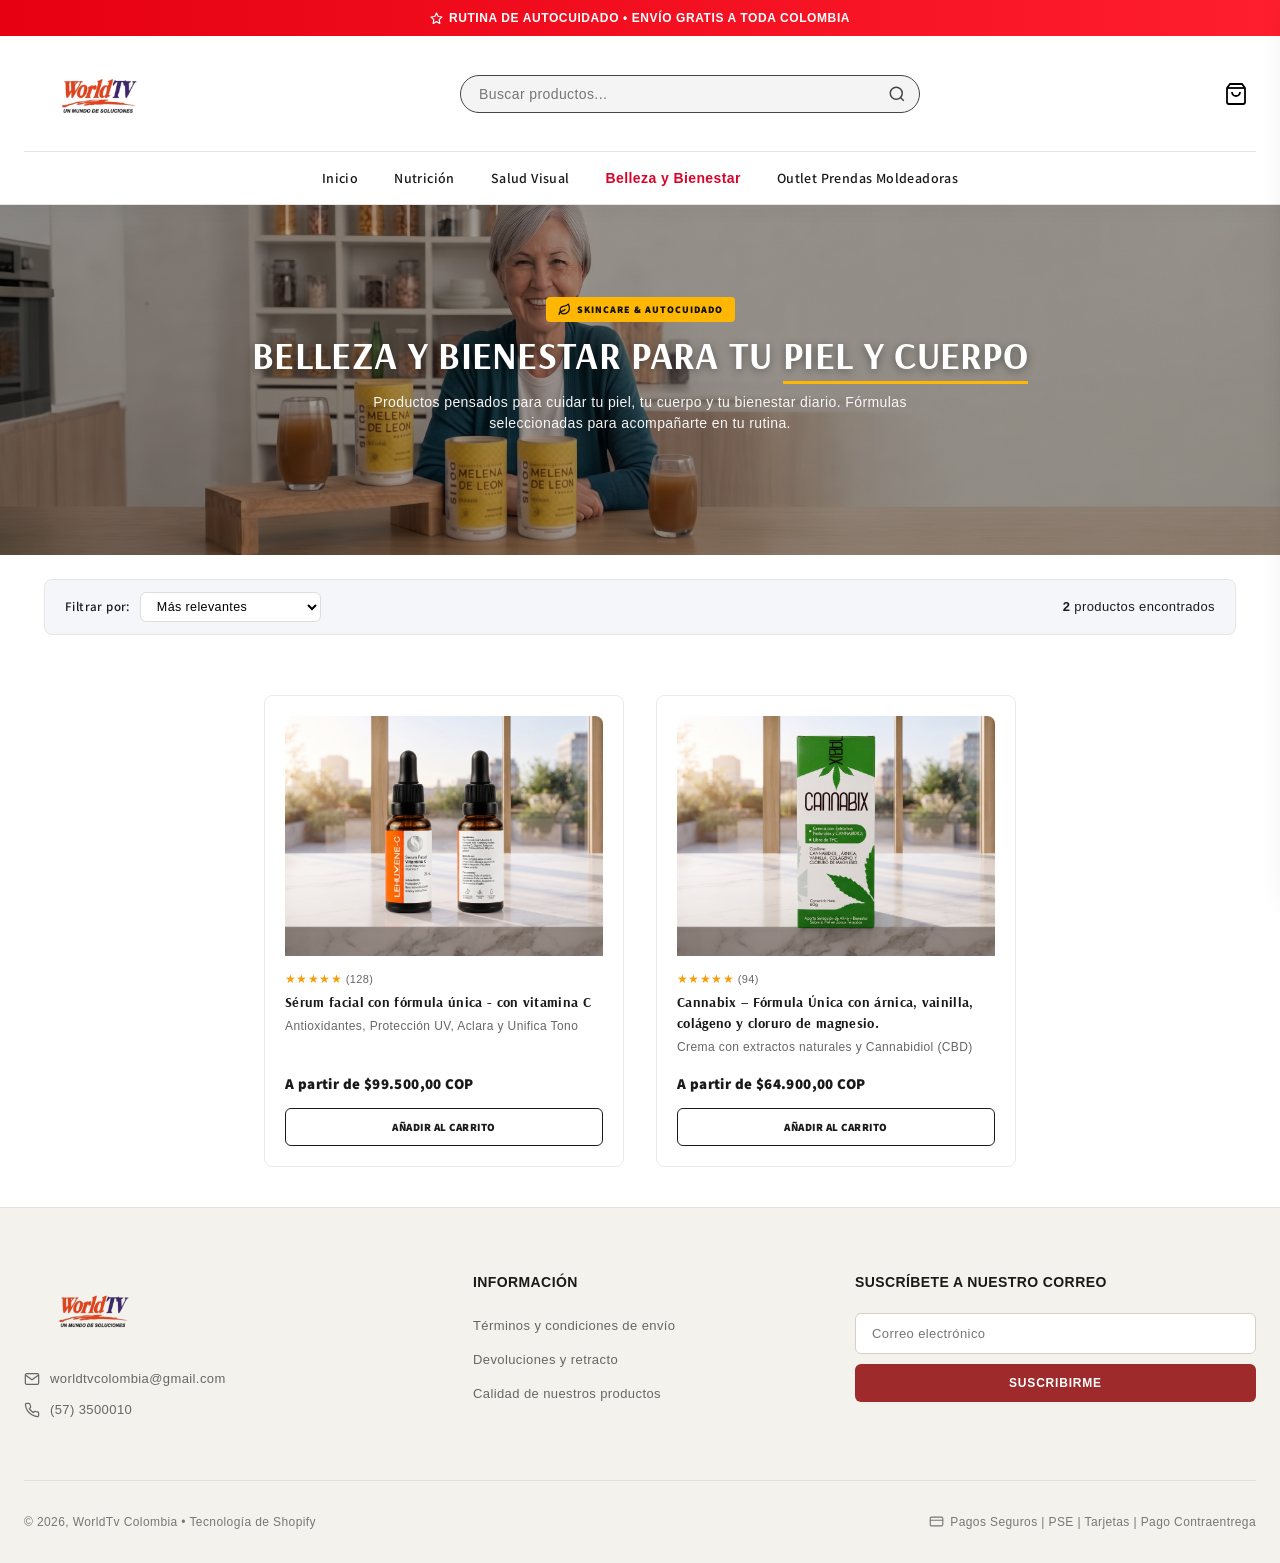
==== commit bc5a52b2: "feat: complete Shopify Liquid theme with dual checkout (online & contraentrega), live search, offici" ====
--- a/belleza.html
+++ b/belleza.html
@@ -6,7 +6,7 @@
   <title>Belleza y Bienestar - World TV</title>
   <link rel="preconnect" href="https://fonts.googleapis.com">
   <link rel="preconnect" href="https://fonts.gstatic.com" crossorigin>
-  <link href="https://fonts.googleapis.com/css2?family=Playfair+Display:wght@500;600;700&family=Plus+Jakarta+Sans:wght@400;500;600;700&display=swap" rel="stylesheet">
+  <link href="https://fonts.googleapis.com/css2?family=Arsenal:ital,wght@0,400;0,700;1,400;1,700&family=Assistant:wght@300;400;500;600;700;800&display=swap" rel="stylesheet">
   <link rel="stylesheet" href="./belleza.css">
   <link rel="stylesheet" href="./animations.css">
 </head>
--- a/belleza.css
+++ b/belleza.css
@@ -8,8 +8,8 @@
   --border-soft: #E5E5E5;
   --radius-lg: 20px;
   --radius-md: 12px;
-  --font-serif: 'Playfair Display', Georgia, serif;
-  --font-sans: 'Plus Jakarta Sans', sans-serif;
+  --font-serif: 'Arsenal', sans-serif;
+  --font-sans: 'Assistant', sans-serif;
 }
 
 * {
--- a/animations.css
+++ b/animations.css
@@ -1,6 +1,52 @@
 /* ==========================================================================
-   WORLD TV - SISTEMA GLOBAL DE ANIMACIONES Y MICRO-INTERACCIONES
+   WORLD TV - TIPOGRAFÍA OFICIAL (ARSENAL + ASSISTANT) Y ANIMACIONES GLOBALES
    ========================================================================== */
+
+@import url('https://fonts.googleapis.com/css2?family=Arsenal:ital,wght@0,400;0,700;1,400;1,700&family=Assistant:wght@300;400;500;600;700;800&display=swap');
+
+@font-face {
+  font-family: 'Assistant';
+  font-weight: 400;
+  font-style: normal;
+  font-display: swap;
+  src: url("https://www.worldtv.com.co/cdn/fonts/assistant/assistant_n4.9120912a469cad1cc292572851508ca49d12e768.woff2") format("woff2"),
+       url("https://www.worldtv.com.co/cdn/fonts/assistant/assistant_n4.6e9875ce64e0fefcd3f4446b7ec9036b3ddd2985.woff") format("woff");
+}
+
+@font-face {
+  font-family: 'Assistant';
+  font-weight: 700;
+  font-style: normal;
+  font-display: swap;
+  src: url("https://www.worldtv.com.co/cdn/fonts/assistant/assistant_n7.bf44452348ec8b8efa3aa3068825305886b1c83c.woff2") format("woff2"),
+       url("https://www.worldtv.com.co/cdn/fonts/assistant/assistant_n7.0c887fee83f6b3bda822f1150b912c72da0f7b64.woff") format("woff");
+}
+
+@font-face {
+  font-family: 'Arsenal';
+  font-weight: 400;
+  font-style: normal;
+  font-display: swap;
+  src: url("https://www.worldtv.com.co/cdn/fonts/arsenal/arsenal_n4.51305299cd12b61bc0400367405b80442269043d.woff2") format("woff2"),
+       url("https://www.worldtv.com.co/cdn/fonts/arsenal/arsenal_n4.93261dd112afca16489c9f1c0d423ccd8a12c0a3.woff") format("woff");
+}
+
+:root {
+  --font-serif: 'Arsenal', sans-serif !important;
+  --font-sans: 'Assistant', sans-serif !important;
+  --font-heading-family: 'Arsenal', sans-serif !important;
+  --font-body-family: 'Assistant', sans-serif !important;
+}
+
+body, button, input, select, textarea {
+  font-family: var(--font-sans) !important;
+  letter-spacing: 0.025rem;
+}
+
+h1, h2, h3, .hero-title, .vision-title, .outlet-title, .product-title-main, .section-header h2, .section-title-center {
+  font-family: var(--font-serif) !important;
+  letter-spacing: 0.02rem;
+}
 
 /* --- 1. KEYFRAMES GLOBALES --- */
 @keyframes fadeUpIn {
@@ -1031,4 +1077,888 @@
   display: flex;
 }
 
-
+/* ==========================================================================
+   ESTILOS GLOBALES DEL CARRITO DINÁMICO, BADGE, KITS SELECCIONADOS Y TOAST
+   ========================================================================== */
+.cart-btn {
+  position: relative;
+}
+
+.cart-count-badge {
+  position: absolute;
+  top: -4px;
+  right: -5px;
+  background-color: var(--brand-red, #D90429);
+  color: #FFFFFF;
+  font-size: 10px;
+  font-weight: 800;
+  min-width: 18px;
+  height: 18px;
+  padding: 0 5px;
+  border-radius: 50px;
+  display: inline-flex;
+  align-items: center;
+  justify-content: center;
+  box-shadow: 0 2px 6px rgba(217, 4, 41, 0.35);
+  pointer-events: none;
+  transition: transform 0.25s cubic-bezier(0.34, 1.56, 0.64, 1);
+}
+
+.cart-count-badge.pop {
+  transform: scale(1.3);
+}
+
+.cart-item-pack-badge {
+  display: inline-block;
+  font-size: 10px;
+  font-weight: 700;
+  color: var(--brand-red, #D90429);
+  background: #FFE8EC;
+  padding: 2px 7px;
+  border-radius: 4px;
+  margin-bottom: 5px;
+}
+
+.cart-empty-state {
+  text-align: center;
+  padding: 36px 16px;
+  border-bottom: 1px solid var(--border-soft, #E5E0D8);
+  margin-bottom: 20px;
+  color: #666;
+}
+
+.cart-empty-state svg {
+  color: #BBB;
+  margin-bottom: 10px;
+}
+
+.cart-empty-state h4 {
+  font-size: 15px;
+  font-weight: 700;
+  color: var(--brand-dark, #1A1A1A);
+  margin-bottom: 4px;
+}
+
+.cart-empty-state p {
+  font-size: 12.5px;
+  color: #777;
+}
+
+.kit-card {
+  position: relative;
+}
+
+.kit-card.kit-selected {
+  border-color: var(--brand-red, #D90429) !important;
+  box-shadow: 0 12px 30px rgba(217, 4, 41, 0.18) !important;
+}
+
+.kit-selected-ribbon {
+  position: absolute;
+  top: 12px;
+  right: 12px;
+  background: var(--brand-red, #D90429);
+  color: #FFF;
+  font-size: 10px;
+  font-weight: 800;
+  padding: 4px 10px;
+  border-radius: 50px;
+  letter-spacing: 0.4px;
+  z-index: 5;
+  box-shadow: 0 3px 10px rgba(217, 4, 41, 0.3);
+}
+
+.chk-mini-item {
+  display: flex;
+  align-items: center;
+  gap: 10px;
+  padding: 8px;
+  background: #FFF;
+  border: 1px solid #EAEAEA;
+  border-radius: 8px;
+  margin-bottom: 8px;
+}
+
+.chk-mini-item img {
+  width: 42px;
+  height: 42px;
+  object-fit: contain;
+  border-radius: 6px;
+  background: #F7F7F7;
+  padding: 2px;
+}
+
+.chk-mini-item-info {
+  flex: 1;
+  min-width: 0;
+}
+
+.chk-mini-item-info h5 {
+  font-size: 11.5px;
+  font-weight: 700;
+  color: #1A1A1A;
+  white-space: nowrap;
+  overflow: hidden;
+  text-overflow: ellipsis;
+  margin: 0 0 2px;
+}
+
+.chk-mini-item-info span {
+  font-size: 10.5px;
+  color: #666;
+  display: block;
+}
+
+.chk-mini-item-price {
+  font-size: 12px;
+  font-weight: 800;
+  color: var(--brand-red, #D90429);
+}
+
+.wtv-cart-toast {
+  position: fixed;
+  bottom: 24px;
+  right: 24px;
+  background: #1A1A1A;
+  color: #FFFFFF;
+  padding: 12px 18px;
+  border-radius: 8px;
+  font-size: 13px;
+  font-weight: 700;
+  display: flex;
+  align-items: center;
+  gap: 10px;
+  box-shadow: 0 10px 25px rgba(0, 0, 0, 0.25);
+  z-index: 2000;
+  opacity: 0;
+  transform: translateY(16px);
+  pointer-events: none;
+  transition: opacity 0.25s ease, transform 0.25s ease;
+}
+
+.wtv-cart-toast.show {
+  opacity: 1;
+  transform: translateY(0);
+}
+
+/* ==========================================================================
+   ESTILOS DE PROMOCIÓN Y MODAL DE PAGO CONTRAENTREGA (1 SOLO PASO)
+   ========================================================================== */
+.cart-cod-top-banner {
+  background: #ECFDF5;
+  border-bottom: 1px solid #A7F3D0;
+  color: #065F46;
+  padding: 10px 18px;
+  font-size: 11.5px;
+  display: flex;
+  align-items: center;
+  gap: 8px;
+  line-height: 1.35;
+}
+
+.cart-cod-top-banner svg {
+  flex-shrink: 0;
+  color: #059669;
+}
+
+.cod-form-notice {
+  background: #F0FDF4;
+  border: 1px solid #BBF7D0;
+  border-radius: 8px;
+  padding: 12px 14px;
+  display: flex;
+  align-items: flex-start;
+  gap: 10px;
+  margin-bottom: 16px;
+}
+
+.cod-form-notice svg {
+  flex-shrink: 0;
+  margin-top: 2px;
+}
+
+.cod-form-notice strong {
+  display: block;
+  font-size: 12px;
+  color: #166534;
+  margin-bottom: 2px;
+}
+
+.cod-form-notice span {
+  display: block;
+  font-size: 11.5px;
+  color: #15803D;
+  line-height: 1.4;
+}
+
+/* Sello de Pago Contraentrega sobre tarjetas de producto */
+.card-cod-badge {
+  position: absolute;
+  top: 22px;
+  left: 22px;
+  background: #15803D;
+  color: #FFFFFF;
+  font-size: 10px;
+  font-weight: 800;
+  padding: 4px 9px;
+  border-radius: 50px;
+  letter-spacing: 0.3px;
+  z-index: 4;
+  box-shadow: 0 2px 8px rgba(21, 128, 61, 0.25);
+  pointer-events: none;
+}
+
+/* Píldora de encabezado de sección promocionando Contraentrega */
+.cod-section-badge {
+  display: inline-flex;
+  align-items: center;
+  gap: 6px;
+  background: #FFF1F2;
+  color: var(--brand-red, #D90429);
+  border: 1px solid rgba(217, 4, 41, 0.2);
+  font-size: 11px;
+  font-weight: 800;
+  padding: 5px 14px;
+  border-radius: 50px;
+  letter-spacing: 0.6px;
+  margin-bottom: 10px;
+  text-transform: uppercase;
+}
+
+/* Caja destacada de Contraentrega en la ficha de producto */
+.cod-product-promo-box {
+  margin-top: 16px;
+  background: #F0FDF4;
+  border: 1.5px solid #86EFAC;
+  border-radius: 10px;
+  padding: 14px 16px;
+  display: flex;
+  align-items: flex-start;
+  gap: 12px;
+}
+
+.cod-product-promo-box .cod-promo-icon {
+  color: #15803D;
+  flex-shrink: 0;
+  margin-top: 2px;
+}
+
+.cod-product-promo-box .cod-promo-text strong {
+  display: block;
+  font-size: 12.5px;
+  font-weight: 800;
+  color: #14532D;
+  margin-bottom: 3px;
+}
+
+.cod-product-promo-box .cod-promo-text span {
+  display: block;
+  font-size: 12px;
+  color: #166534;
+  line-height: 1.45;
+}
+
+/* Franja promocional de 3 pasos de Pago Contraentrega en el Home */
+.cod-promo-strip-section {
+  max-width: 1240px;
+  margin: 0 auto 56px;
+  padding: 0 24px;
+}
+
+.cod-promo-strip-card {
+  background: linear-gradient(135deg, #1A1A1A 0%, #2B1216 100%);
+  color: #FFFFFF;
+  border-radius: 16px;
+  padding: 32px 36px;
+  display: grid;
+  grid-template-columns: 1.1fr 1.3fr;
+  gap: 32px;
+  align-items: center;
+  box-shadow: 0 14px 34px rgba(0, 0, 0, 0.12);
+}
+
+.cod-strip-pill {
+  display: inline-flex;
+  align-items: center;
+  gap: 6px;
+  background: rgba(217, 4, 41, 0.25);
+  border: 1px solid rgba(255, 255, 255, 0.2);
+  color: #FFCCD5;
+  font-size: 10.5px;
+  font-weight: 800;
+  padding: 4px 12px;
+  border-radius: 50px;
+  letter-spacing: 0.6px;
+  margin-bottom: 12px;
+}
+
+.cod-promo-left h3 {
+  font-family: var(--font-serif);
+  font-size: 26px;
+  line-height: 1.2;
+  margin-bottom: 10px;
+  color: #FFFFFF;
+}
+
+.cod-promo-left h3 span {
+  color: #FF4D6D;
+}
+
+.cod-promo-left p {
+  font-size: 13.5px;
+  color: #D5D5D5;
+  line-height: 1.55;
+}
+
+.cod-promo-steps {
+  display: grid;
+  grid-template-columns: repeat(3, 1fr);
+  gap: 14px;
+}
+
+.cod-step-box {
+  background: rgba(255, 255, 255, 0.07);
+  border: 1px solid rgba(255, 255, 255, 0.14);
+  border-radius: 12px;
+  padding: 16px 14px;
+  text-align: left;
+}
+
+.cod-step-num {
+  display: inline-flex;
+  align-items: center;
+  justify-content: center;
+  width: 26px;
+  height: 26px;
+  border-radius: 50%;
+  background: var(--brand-red, #D90429);
+  color: #FFF;
+  font-size: 12px;
+  font-weight: 800;
+  margin-bottom: 8px;
+}
+
+.cod-step-box strong {
+  display: block;
+  font-size: 13px;
+  color: #FFFFFF;
+  margin-bottom: 4px;
+}
+
+.cod-step-box p {
+  font-size: 11.5px;
+  color: #CCCCCC;
+  line-height: 1.4;
+}
+
+/* Vista de Confirmación de Pedido Contraentrega Exitoso */
+.cod-success-view {
+  padding: 28px 24px;
+}
+
+.cod-success-card {
+  text-align: center;
+  max-width: 640px;
+  margin: 0 auto;
+}
+
+.cod-success-icon {
+  width: 68px;
+  height: 68px;
+  border-radius: 50%;
+  background: #DCFCE7;
+  display: flex;
+  align-items: center;
+  justify-content: center;
+  margin: 0 auto 14px;
+}
+
+.cod-order-badge {
+  display: inline-block;
+  background: #F0FDF4;
+  border: 1px solid #86EFAC;
+  color: #15803D;
+  font-size: 11px;
+  font-weight: 800;
+  padding: 4px 12px;
+  border-radius: 50px;
+  margin-bottom: 10px;
+}
+
+.cod-success-card h3 {
+  font-family: var(--font-serif);
+  font-size: 24px;
+  color: #1A1A1A;
+  margin-bottom: 8px;
+}
+
+.cod-success-lead {
+  font-size: 13.5px;
+  color: #444;
+  line-height: 1.55;
+  margin-bottom: 20px;
+}
+
+.cod-summary-grid {
+  display: grid;
+  grid-template-columns: 1fr 1fr;
+  gap: 16px;
+  text-align: left;
+  margin-bottom: 20px;
+}
+
+.cod-summary-block {
+  background: #F9FAFB;
+  border: 1px solid #E5E7EB;
+  border-radius: 10px;
+  padding: 14px;
+}
+
+.cod-summary-block h5 {
+  font-size: 11px;
+  font-weight: 800;
+  letter-spacing: 0.5px;
+  color: var(--brand-red, #D90429);
+  margin-bottom: 8px;
+  text-transform: uppercase;
+}
+
+.cod-summary-block p {
+  font-size: 12.5px;
+  color: #333;
+  margin-bottom: 4px;
+  line-height: 1.4;
+}
+
+.cod-items-ul {
+  list-style: none;
+  padding: 0;
+  margin: 0 0 10px;
+}
+
+.cod-items-ul li {
+  display: flex;
+  justify-content: space-between;
+  font-size: 12px;
+  padding: 4px 0;
+  border-bottom: 1px dashed #E5E7EB;
+  gap: 8px;
+}
+
+.cod-total-pay-row {
+  display: flex;
+  justify-content: space-between;
+  align-items: center;
+  padding-top: 8px;
+  font-size: 13px;
+  font-weight: 800;
+  color: #15803D;
+}
+
+@media (max-width: 900px) {
+  .cod-promo-strip-card {
+    grid-template-columns: 1fr;
+    padding: 24px 20px;
+  }
+  .cod-promo-steps,
+  .cod-summary-grid {
+    grid-template-columns: 1fr;
+  }
+}
+
+/* ============================================================================
+   SISTEMA DUAL DE PAGO: 1) PAGAR AHORA (TARJETA / PSE) Y 2) PAGO CONTRAENTREGA
+   ============================================================================ */
+
+/* Contenedor de los 2 botones en el Carrito y en la Ficha de Producto */
+.cart-dual-pay-buttons {
+  display: flex;
+  flex-direction: column;
+  gap: 8px;
+  margin-bottom: 10px;
+}
+
+.product-dual-pay-row {
+  display: grid;
+  grid-template-columns: 1fr 1fr;
+  gap: 10px;
+  width: 100%;
+  margin-bottom: 10px;
+}
+
+@media (max-width: 600px) {
+  .product-dual-pay-row {
+    grid-template-columns: 1fr;
+  }
+}
+
+.btn-pay-now-main {
+  background: linear-gradient(135deg, #1E293B 0%, #0F172A 100%) !important;
+  color: #fff !important;
+  box-shadow: 0 6px 18px rgba(15, 23, 42, 0.22) !important;
+  font-weight: 800 !important;
+  letter-spacing: 0.4px;
+  margin-bottom: 0 !important;
+}
+
+.btn-pay-now-main:hover {
+  background: linear-gradient(135deg, #0F172A 0%, #020617 100%) !important;
+  transform: translateY(-2px);
+}
+
+.btn-cod-main {
+  margin-bottom: 0 !important;
+}
+
+.btn-pay-now-sticky {
+  background: #1E293B !important;
+  color: #fff !important;
+}
+
+/* Selector de Modalidad de Pago dentro del Modal de Checkout */
+.payment-mode-selector {
+  display: grid;
+  grid-template-columns: 1fr 1fr;
+  gap: 10px;
+  margin-bottom: 14px;
+}
+
+@media (max-width: 600px) {
+  .payment-mode-selector {
+    grid-template-columns: 1fr;
+  }
+}
+
+.pay-mode-tab {
+  display: flex;
+  align-items: center;
+  gap: 10px;
+  padding: 11px 13px;
+  border: 2px solid #E5E7EB;
+  border-radius: 10px;
+  background: #FFFFFF;
+  cursor: pointer;
+  text-align: left;
+  transition: all 0.2s ease;
+}
+
+.pay-mode-tab:hover {
+  border-color: #CBD5E1;
+}
+
+.pay-mode-tab.active {
+  border-color: var(--brand-red, #D90429);
+  background: #FFF5F5;
+  box-shadow: 0 4px 12px rgba(217, 4, 41, 0.08);
+}
+
+.pay-mode-radio {
+  width: 16px;
+  height: 16px;
+  border-radius: 50%;
+  border: 2px solid #9CA3AF;
+  flex-shrink: 0;
+  position: relative;
+}
+
+.pay-mode-tab.active .pay-mode-radio {
+  border-color: var(--brand-red, #D90429);
+}
+
+.pay-mode-tab.active .pay-mode-radio::after {
+  content: '';
+  position: absolute;
+  top: 2px;
+  left: 2px;
+  width: 8px;
+  height: 8px;
+  border-radius: 50%;
+  background: var(--brand-red, #D90429);
+}
+
+.pay-mode-info strong {
+  display: block;
+  font-size: 12.5px;
+  font-weight: 800;
+  color: #1A1A1A;
+  margin-bottom: 2px;
+}
+
+.pay-mode-info span {
+  display: block;
+  font-size: 10.5px;
+  color: #555;
+  line-height: 1.25;
+}
+
+/* Panel de Métodos de Pago en Línea (Tarjeta / PSE / Nequi) */
+.online-payment-box {
+  margin-top: 14px;
+  padding: 14px;
+  background: #F8FAFC;
+  border: 1.5px solid #CBD5E1;
+  border-radius: 10px;
+}
+
+.online-methods-pills {
+  display: flex;
+  gap: 8px;
+  margin-bottom: 12px;
+}
+
+.online-method-pill {
+  flex: 1;
+  display: inline-flex;
+  align-items: center;
+  justify-content: center;
+  gap: 6px;
+  padding: 9px 12px;
+  font-size: 11.5px;
+  font-weight: 700;
+  border: 1.5px solid #CBD5E1;
+  border-radius: 8px;
+  background: #fff;
+  color: #334155;
+  cursor: pointer;
+  transition: all 0.2s ease;
+}
+
+.online-method-pill.active {
+  background: #1E293B;
+  color: #fff;
+  border-color: #1E293B;
+}
+
+.cod-form-notice.online-mode {
+  background: #EFF6FF;
+  border-color: #93C5FD;
+}
+
+.cod-form-notice.online-mode strong {
+  color: #1E40AF;
+}
+
+/* ============================================================================
+   BUSCADOR PREDICTIVO EN VIVO (.wtv-search-dropdown) Y MODAL LEGAL/CONTACTO
+   ============================================================================ */
+
+/* Garantizar que el Header superior y la Barra de Búsqueda estén SIEMPRE por encima de los links del nav */
+.site-header {
+  position: relative;
+  z-index: 1000;
+}
+
+.header-main {
+  position: relative;
+  z-index: 600 !important;
+}
+
+.search-bar {
+  position: relative !important;
+  z-index: 700 !important;
+}
+
+.site-header nav,
+.nav-links {
+  position: relative;
+  z-index: 10 !important;
+}
+
+.wtv-search-dropdown {
+  position: absolute;
+  top: calc(100% + 10px);
+  left: 0;
+  right: 0;
+  background: #FFFFFF;
+  border: 1.5px solid #E5E7EB;
+  border-radius: 16px;
+  box-shadow: 0 22px 48px rgba(15, 23, 42, 0.18), 0 4px 12px rgba(0, 0, 0, 0.06);
+  z-index: 9999 !important;
+  max-height: 330px;
+  overflow-y: auto;
+  padding: 8px;
+}
+
+.wtv-search-dropdown::-webkit-scrollbar {
+  width: 5px;
+}
+
+.wtv-search-dropdown::-webkit-scrollbar-track {
+  background: transparent;
+}
+
+.wtv-search-dropdown::-webkit-scrollbar-thumb {
+  background: #D1D5DB;
+  border-radius: 999px;
+}
+
+.wtv-search-header {
+  display: flex;
+  align-items: center;
+  justify-content: space-between;
+  padding: 6px 10px 8px;
+  border-bottom: 1px solid #F1F5F9;
+  margin-bottom: 4px;
+  font-size: 10px;
+  font-weight: 800;
+  letter-spacing: 0.6px;
+  color: #64748B;
+  text-transform: uppercase;
+}
+
+.wtv-search-close {
+  background: none;
+  border: none;
+  font-size: 11px;
+  color: #94A3B8;
+  cursor: pointer;
+  padding: 2px 6px;
+  border-radius: 4px;
+}
+
+.wtv-search-close:hover {
+  color: var(--brand-red, #D90429);
+  background: #FEF2F2;
+}
+
+.wtv-search-item {
+  display: flex;
+  align-items: center;
+  justify-content: space-between;
+  gap: 12px;
+  padding: 10px 12px;
+  border-radius: 10px;
+  transition: background 0.18s ease;
+  border-bottom: 1px solid #F8FAFC;
+}
+
+.wtv-search-item:last-child {
+  border-bottom: none;
+}
+
+.wtv-search-item:hover {
+  background: #F8FAFC;
+}
+
+.wtv-search-info {
+  cursor: pointer;
+  flex: 1;
+  min-width: 0;
+}
+
+.wtv-search-cat {
+  display: inline-block;
+  font-size: 9.5px;
+  font-weight: 800;
+  text-transform: uppercase;
+  color: var(--brand-red, #D90429);
+  letter-spacing: 0.4px;
+  margin-bottom: 2px;
+}
+
+.wtv-search-info strong {
+  display: block;
+  font-size: 13px;
+  font-weight: 700;
+  color: #1A1A1A;
+  line-height: 1.3;
+  white-space: nowrap;
+  overflow: hidden;
+  text-overflow: ellipsis;
+}
+
+.wtv-search-price {
+  display: block;
+  font-size: 12px;
+  font-weight: 800;
+  color: #15803D;
+  margin-top: 2px;
+}
+
+.wtv-search-actions {
+  display: flex;
+  align-items: center;
+  gap: 6px;
+  flex-shrink: 0;
+}
+
+.wtv-s-view {
+  background: #F1F5F9;
+  color: #334155;
+  border: none;
+  border-radius: 999px;
+  padding: 6px 10px;
+  font-size: 11px;
+  font-weight: 700;
+  cursor: pointer;
+  transition: background 0.18s ease;
+}
+
+.wtv-s-view:hover {
+  background: #E2E8F0;
+}
+
+.wtv-s-add {
+  background: var(--brand-red, #D90429);
+  color: #fff;
+  border: none;
+  border-radius: 999px;
+  padding: 6px 12px;
+  font-size: 11px;
+  font-weight: 800;
+  cursor: pointer;
+  white-space: nowrap;
+  transition: transform 0.18s ease, background 0.18s ease;
+}
+
+.wtv-s-add:hover {
+  background: #9E2A2B;
+  transform: scale(1.04);
+}
+
+.wtv-search-empty {
+  padding: 14px 12px;
+  font-size: 12px;
+  color: #666;
+  text-align: center;
+}
+
+/* Modal Informativo de Políticas, Calidad y Contacto */
+.wtv-info-modal {
+  max-width: 640px !important;
+}
+
+.wtv-info-modal-body {
+  padding: 24px 28px;
+  font-size: 13.5px;
+  color: #333;
+  line-height: 1.65;
+  max-height: 75vh;
+  overflow-y: auto;
+}
+
+.wtv-info-modal-body h4 {
+  font-family: var(--font-serif);
+  font-size: 20px;
+  color: #1A1A1A;
+  margin-bottom: 10px;
+}
+
+.wtv-info-modal-body p {
+  margin-bottom: 12px;
+}
+
+.wtv-info-modal-body ul {
+  padding-left: 18px;
+  margin-bottom: 12px;
+}
+
+.wtv-info-modal-body li {
+  margin-bottom: 8px;
+}
+
+
+
+
+
+
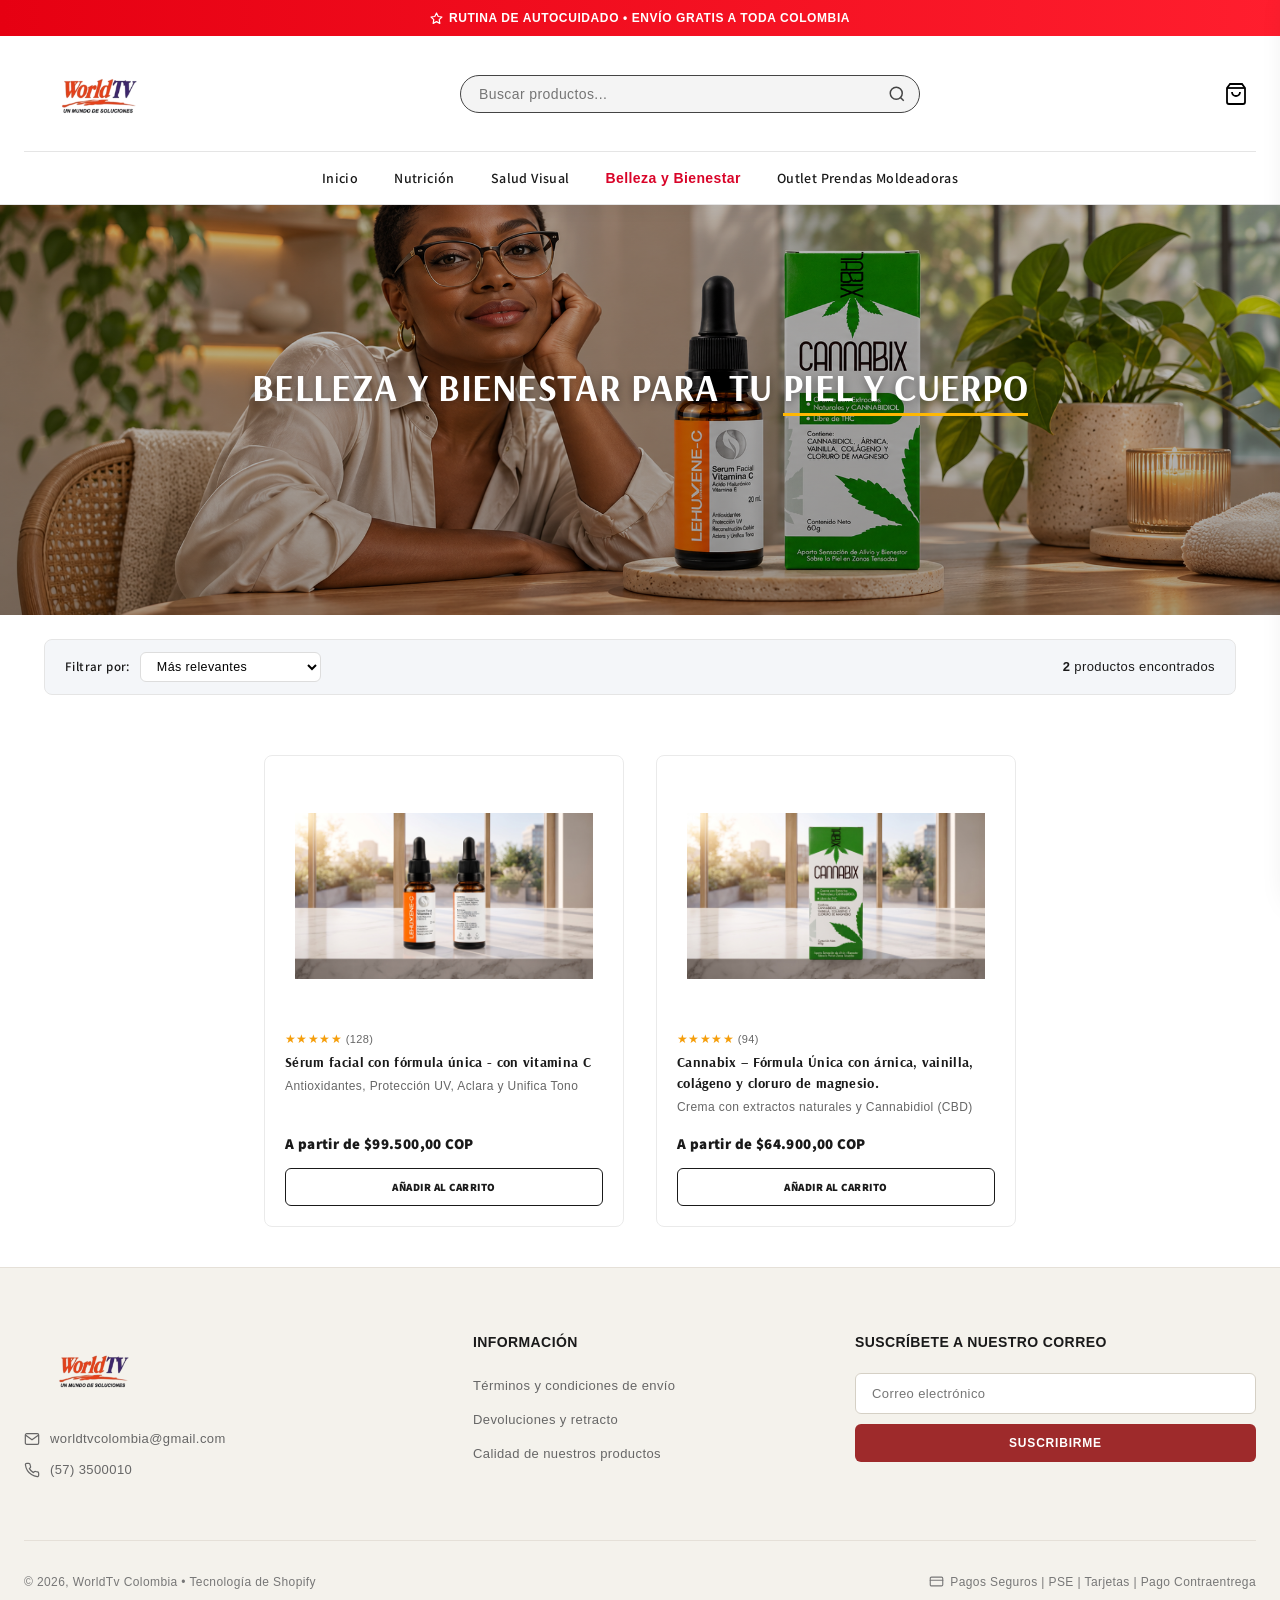
==== commit 59a0c47c: "feat :sparkles: finished?" ====
--- a/belleza.html
+++ b/belleza.html
@@ -86,11 +86,9 @@
   </div>
 
   <!-- BANNER HERO DE BELLEZA Y BIENESTAR -->
-  <section class="beauty-hero-banner">
+  <section class="beauty-hero-banner" style="--beauty-bg-pc: url('./assets/banner_belleza_pc.png'); --beauty-bg-mob: url('./assets/banner_belleza_mobile.png');">
     <div class="beauty-hero-content">
-      <span class="beauty-tag-top"><svg class="inline-icon" width="13" height="13" viewBox="0 0 24 24" fill="none" stroke="currentColor" stroke-width="2.2" stroke-linecap="round" stroke-linejoin="round"><path d="M11 20A7 7 0 0 1 9.8 6.1C15.5 5 17 4.48 19 2c1 2 2 4.18 2 8 0 5.5-4.78 10-10 10Z"></path><path d="M2 21c0-3 1.85-5.36 5.08-6C9.5 14.52 12 13 13 12"></path></svg> SKINCARE & AUTOCUIDADO</span>
       <h1>BELLEZA Y BIENESTAR PARA TU <span>PIEL Y CUERPO</span></h1>
-      <p>Productos pensados para cuidar tu piel, tu cuerpo y tu bienestar diario. Fórmulas seleccionadas para acompañarte en tu rutina.</p>
     </div>
   </section>
 
--- a/belleza.css
+++ b/belleza.css
@@ -146,7 +146,7 @@
 /* --- BANNER HERO BELLEZA --- */
 .beauty-hero-banner {
   position: relative;
-  background-image: linear-gradient(rgba(0,0,0,0.35), rgba(0,0,0,0.35)), url('./storage/images/Gemini_Generated_Image_tfwqcztfwqcztfwq.jpeg');
+  background-image: linear-gradient(rgba(0,0,0,0.25), rgba(0,0,0,0.35)), var(--beauty-bg-pc, url(\'banner_belleza_pc.png\'));
   background-size: cover;
   background-position: center;
   min-height: 380px;
--- a/animations.css
+++ b/animations.css
@@ -488,7 +488,7 @@
   z-index: 3;
 }
 
-/* Botones de cantidad (+ / -) y cerrar (✕) */
+/* Botones de cantidad (+ / -) y cerrar (x) */
 .qty-selector button,
 .qty-selector-sticky button {
   transition: background-color 0.25s ease, color 0.25s ease, transform 0.2s ease;
@@ -1358,99 +1358,6 @@
   line-height: 1.45;
 }
 
-/* Franja promocional de 3 pasos de Pago Contraentrega en el Home */
-.cod-promo-strip-section {
-  max-width: 1240px;
-  margin: 0 auto 56px;
-  padding: 0 24px;
-}
-
-.cod-promo-strip-card {
-  background: linear-gradient(135deg, #1A1A1A 0%, #2B1216 100%);
-  color: #FFFFFF;
-  border-radius: 16px;
-  padding: 32px 36px;
-  display: grid;
-  grid-template-columns: 1.1fr 1.3fr;
-  gap: 32px;
-  align-items: center;
-  box-shadow: 0 14px 34px rgba(0, 0, 0, 0.12);
-}
-
-.cod-strip-pill {
-  display: inline-flex;
-  align-items: center;
-  gap: 6px;
-  background: rgba(217, 4, 41, 0.25);
-  border: 1px solid rgba(255, 255, 255, 0.2);
-  color: #FFCCD5;
-  font-size: 10.5px;
-  font-weight: 800;
-  padding: 4px 12px;
-  border-radius: 50px;
-  letter-spacing: 0.6px;
-  margin-bottom: 12px;
-}
-
-.cod-promo-left h3 {
-  font-family: var(--font-serif);
-  font-size: 26px;
-  line-height: 1.2;
-  margin-bottom: 10px;
-  color: #FFFFFF;
-}
-
-.cod-promo-left h3 span {
-  color: #FF4D6D;
-}
-
-.cod-promo-left p {
-  font-size: 13.5px;
-  color: #D5D5D5;
-  line-height: 1.55;
-}
-
-.cod-promo-steps {
-  display: grid;
-  grid-template-columns: repeat(3, 1fr);
-  gap: 14px;
-}
-
-.cod-step-box {
-  background: rgba(255, 255, 255, 0.07);
-  border: 1px solid rgba(255, 255, 255, 0.14);
-  border-radius: 12px;
-  padding: 16px 14px;
-  text-align: left;
-}
-
-.cod-step-num {
-  display: inline-flex;
-  align-items: center;
-  justify-content: center;
-  width: 26px;
-  height: 26px;
-  border-radius: 50%;
-  background: var(--brand-red, #D90429);
-  color: #FFF;
-  font-size: 12px;
-  font-weight: 800;
-  margin-bottom: 8px;
-}
-
-.cod-step-box strong {
-  display: block;
-  font-size: 13px;
-  color: #FFFFFF;
-  margin-bottom: 4px;
-}
-
-.cod-step-box p {
-  font-size: 11.5px;
-  color: #CCCCCC;
-  line-height: 1.4;
-}
-
 /* Vista de Confirmación de Pedido Contraentrega Exitoso */
 .cod-success-view {
   padding: 28px 24px;
@@ -1556,11 +1463,6 @@
 }
 
 @media (max-width: 900px) {
-  .cod-promo-strip-card {
-    grid-template-columns: 1fr;
-    padding: 24px 20px;
-  }
-  .cod-promo-steps,
   .cod-summary-grid {
     grid-template-columns: 1fr;
   }
@@ -1957,8 +1859,987 @@
   margin-bottom: 8px;
 }
 
-
-
-
-
-
+/* ============================================================================
+   10. REDISEÑO RESPONSIVE INTEGRAL PARA TELÉFONO, PROPORCIÓN DE IMÁGENES
+       Y CONTRASTE DE TEXTOS SOBRE FONDOS (CERO IMÁGENES DISTORSIONADAS /
+       CERO TEXTOS PERDIDOS)
+   ============================================================================ */
+
+/* A. Protección Global contra Distorsión de Imágenes (incluso con atributos width/height HTML) */
+img {
+  max-width: 100%;
+  height: auto;
+}
+
+.product-img-box,
+.beauty-card .product-img-box {
+  background-color: transparent !important;
+  border-radius: 10px !important;
+  height: 240px !important;
+  width: 100% !important;
+  display: flex !important;
+  align-items: center !important;
+  justify-content: center !important;
+  margin-bottom: 14px !important;
+  overflow: hidden !important;
+  padding: 10px !important;
+}
+
+.product-img-box img,
+.beauty-card .product-img-box img,
+.main-image-box img,
+.thumb-item img,
+.kit-image-box img,
+.ingredient-circle img,
+.usage-img img {
+  width: 100% !important;
+  height: 100% !important;
+  max-width: 100% !important;
+  max-height: 100% !important;
+  object-fit: contain !important;
+  object-position: center !important;
+}
+
+.model-img-thumb {
+  background: transparent !important;
+}
+
+.model-img-thumb img {
+  width: 100% !important;
+  height: 100% !important;
+  max-width: 100% !important;
+  max-height: 100% !important;
+  object-fit: contain !important;
+  object-position: center !important;
+  transform: scale(1.15) !important;
+}
+
+.model-item:hover .model-img-thumb img {
+  transform: scale(1.24) !important;
+}
+
+.pack-option img,
+.chk-pkg-card img,
+.upsell-card img {
+  width: auto !important;
+  max-width: 100% !important;
+  object-fit: contain !important;
+  margin-left: auto !important;
+  margin-right: auto !important;
+  display: block !important;
+}
+
+.site-logo,
+.footer-logo {
+  height: auto !important;
+  object-fit: contain !important;
+}
+
+/* C. Modal de Checkout con scroll fluido en pantallas pequeñas o medianas */
+.checkout-modal-container {
+  max-height: 92vh !important;
+  display: flex !important;
+  flex-direction: column !important;
+}
+
+.checkout-modal-body {
+  overflow-y: auto !important;
+  max-height: calc(92vh - 64px) !important;
+  -webkit-overflow-scrolling: touch;
+}
+
+/* D. Tablets y móviles (<= 992px): el hero conserva el diseño original con un velo suave del color de marca */
+/* D. Tablets y móviles (<= 992px): sin velos opacos que tapen la imagen; texto abajo y despejado */
+@media (max-width: 992px) {
+  .hero-section {
+    position: relative !important;
+    min-height: 480px !important;
+    display: flex !important;
+    align-items: flex-end !important;
+    justify-content: flex-start !important;
+    padding: 0 !important;
+    background-position: center 25% !important;
+    background-size: cover !important;
+  }
+
+  .hero-section::before {
+    display: none !important;
+  }
+
+  .hero-container {
+    position: relative;
+    z-index: 1;
+    padding: 0 !important;
+    width: 100% !important;
+    grid-template-columns: 1fr !important;
+  }
+
+  .hero-content {
+    grid-column: 1 !important;
+    max-width: 100% !important;
+    width: 100% !important;
+    background: linear-gradient(to top, rgba(18, 18, 18, 0.92) 0%, rgba(18, 18, 18, 0.65) 60%, rgba(18, 18, 18, 0) 100%) !important;
+    padding: 32px 20px 24px !important;
+    text-align: left !important;
+    box-sizing: border-box !important;
+  }
+
+  .hero-title {
+    font-size: 26px !important;
+    line-height: 1.18 !important;
+    color: #FFFFFF !important;
+    margin-bottom: 12px !important;
+    text-shadow: 0 2px 6px rgba(0, 0, 0, 0.6) !important;
+  }
+
+  .hero-title span {
+    color: #FFE387 !important;
+    display: inline !important;
+  }
+
+  .hero-desc {
+    display: none !important;
+  }
+
+  .hero-checks {
+    display: none !important;
+  }
+
+  .outlet-people {
+    min-height: 240px !important;
+    background-position: center 20% !important;
+    background-size: cover !important;
+  }
+}
+
+/* E. Reglas Específicas para Teléfonos Móviles (<= 768px) */
+@media (max-width: 768px) {
+  body {
+    padding-top: 104px !important;
+    overflow-x: hidden;
+  }
+
+  .top-bar {
+    font-size: 10px !important;
+    padding: 6px 10px !important;
+    line-height: 1.3 !important;
+  }
+
+  /* Barra de búsqueda móvil desplegable SIN recortar el dropdown predictivo */
+  .expandable-search-bar.active {
+    max-height: 440px !important;
+    overflow: visible !important;
+    padding: 8px 4px 12px 4px !important;
+  }
+
+  .wtv-search-dropdown {
+    max-height: 250px !important;
+    left: 0 !important;
+    right: 0 !important;
+  }
+
+  /* Hero principal en teléfono: imagen visible arriba, texto y CTA al fondo */
+  .hero-section {
+    min-height: 440px !important;
+    padding: 0 !important;
+    display: flex !important;
+    align-items: flex-end !important;
+    justify-content: flex-start !important;
+  }
+
+  .hero-title {
+    font-size: 24px !important;
+    line-height: 1.2 !important;
+  }
+
+  .hero-ctas {
+    flex-direction: column !important;
+    gap: 8px !important;
+    margin-bottom: 0 !important;
+  }
+
+  .hero-ctas .btn-secondary {
+    display: none !important;
+  }
+
+  .hero-ctas .btn-primary {
+    width: 100% !important;
+    text-align: center !important;
+    padding: 13px 16px !important;
+    font-size: 13px !important;
+    font-weight: 700 !important;
+  }
+
+  /* Banners de Colección en teléfono (Nutrición, Belleza, Visión, Outlet):
+     Sin párrafos largos para no tapar el producto, alineado abajo */
+  .beauty-hero-banner,
+  .vision-hero-banner,
+  .outlet-hero-banner {
+    min-height: 250px !important;
+    display: flex !important;
+    align-items: flex-end !important;
+    justify-content: flex-start !important;
+    padding: 0 !important;
+    text-align: left !important;
+    background-position: center 25% !important;
+    background-size: cover !important;
+    position: relative !important;
+  }
+
+  .beauty-hero-content,
+  .vision-hero-content,
+  .outlet-hero-content {
+    width: 100% !important;
+    max-width: 100% !important;
+    text-align: left !important;
+    margin: 0 !important;
+    background: linear-gradient(to top, rgba(18, 18, 18, 0.92) 0%, rgba(18, 18, 18, 0.6) 70%, transparent 100%) !important;
+    padding: 24px 16px 16px !important;
+    box-sizing: border-box !important;
+  }
+
+  .beauty-hero-content p,
+  .vision-hero-content p,
+  .outlet-hero-content p {
+    display: none !important;
+  }
+
+  .beauty-hero-content h1,
+  .vision-hero-content h1,
+  .outlet-hero-content h1 {
+    font-size: 20px !important;
+    line-height: 1.22 !important;
+    margin: 6px 0 0 !important;
+    color: #FFFFFF !important;
+    text-shadow: 0 2px 6px rgba(0, 0, 0, 0.7) !important;
+  }
+
+  .beauty-hero-content h1 span,
+  .vision-hero-content h1 span,
+  .outlet-hero-content h1 span {
+    color: #FFE387 !important;
+  }
+
+  .beauty-tag-top,
+  .vision-tag-top,
+  .outlet-tag-top {
+    font-size: 9px !important;
+    padding: 3px 8px !important;
+    margin-bottom: 4px !important;
+    display: inline-flex !important;
+    align-items: center !important;
+    gap: 4px !important;
+  }
+
+  /* Tarjetas de Producto en teléfono: proporción limpia y sin recortes */
+  .products-grid,
+  .beauty-products-grid {
+    grid-template-columns: 1fr !important;
+    gap: 16px !important;
+    padding: 0 14px !important;
+  }
+
+  .product-card,
+  .beauty-card {
+    padding: 14px !important;
+    border-radius: 12px !important;
+  }
+
+  .product-img-box,
+  .beauty-card .product-img-box {
+    height: 230px !important;
+    padding: 10px !important;
+    background-color: transparent !important;
+  }
+
+  /* Colección Relax Vision en teléfono */
+  .vision-section {
+    padding: 40px 14px !important;
+  }
+
+  .vision-container {
+    gap: 24px !important;
+  }
+
+  .vision-title {
+    font-size: 26px !important;
+  }
+
+  .models-box {
+    grid-template-columns: repeat(2, 1fr) !important;
+    gap: 10px !important;
+    padding: 12px !important;
+  }
+
+  .model-img-thumb {
+    height: 85px !important;
+  }
+
+  .vision-container .btn-primary,
+  .vision-container .btn-dark {
+    width: 100% !important;
+    text-align: center !important;
+    justify-content: center !important;
+  }
+
+  .vision-image-card {
+    height: 310px !important;
+  }
+
+  /* Kits y Combos en teléfono */
+  .kits-section-wrapper {
+    padding: 40px 0 !important;
+  }
+
+  .kits-grid {
+    padding: 0 14px !important;
+    gap: 16px !important;
+  }
+
+  .kit-card {
+    grid-template-columns: 1fr !important;
+    padding: 16px !important;
+    gap: 14px !important;
+    text-align: center !important;
+  }
+
+  .kit-image-box {
+    height: 200px !important;
+    padding: 10px !important;
+  }
+
+  /* Página de Detalle de Producto en teléfono */
+  .product-main-container {
+    margin: 16px auto !important;
+    padding: 0 14px !important;
+  }
+
+  .product-gallery-card {
+    position: static !important;
+    padding: 14px !important;
+  }
+
+  .main-image-box {
+    height: 310px !important;
+    padding: 10px !important;
+    margin-bottom: 12px !important;
+  }
+
+  .thumbs-row {
+    gap: 8px !important;
+  }
+
+  .thumb-item {
+    height: 72px !important;
+    padding: 4px !important;
+  }
+
+  .product-title-main {
+    font-size: 25px !important;
+    line-height: 1.18 !important;
+  }
+
+  .product-subtitle-main {
+    font-size: 16px !important;
+  }
+
+  .current-price {
+    font-size: 26px !important;
+  }
+
+  /* Paquetes (1, 2, 3 unidades) en teléfono */
+  .packages-grid {
+    grid-template-columns: repeat(3, 1fr) !important;
+    gap: 8px !important;
+  }
+
+  .pack-option {
+    padding: 12px 4px 10px !important;
+  }
+
+  .pack-title {
+    font-size: 11.5px !important;
+  }
+
+  .pack-option img {
+    height: 42px !important;
+  }
+
+  /* Círculos de Ingredientes Clave en teléfono */
+  .ingredients-grid {
+    grid-template-columns: repeat(2, 1fr) !important;
+    gap: 16px 12px !important;
+  }
+
+  .ingredient-card:last-child:nth-child(odd) {
+    grid-column: 1 / -1 !important;
+    max-width: 220px !important;
+    margin: 0 auto !important;
+  }
+
+  .ingredient-circle {
+    width: 128px !important;
+    height: 128px !important;
+    padding: 12px !important;
+    margin: 0 auto 10px !important;
+  }
+
+  .usage-card-wrapper {
+    padding: 18px !important;
+    gap: 18px !important;
+    grid-template-columns: 1fr !important;
+  }
+
+  .usage-img {
+    height: 230px !important;
+    padding: 12px !important;
+  }
+
+  /* Barra flotante inferior de compra en teléfono */
+  .sticky-buy-bar {
+    padding: 8px 12px calc(8px + env(safe-area-inset-bottom)) 12px !important;
+    box-shadow: 0 -4px 20px rgba(0, 0, 0, 0.16) !important;
+    z-index: 9999 !important;
+    background: #FFFFFF !important;
+  }
+
+  .sticky-bar-container {
+    flex-direction: column !important;
+    gap: 6px !important;
+  }
+
+  .sticky-product-info {
+    display: flex !important;
+    align-items: center !important;
+    gap: 10px !important;
+    width: 100% !important;
+  }
+
+  .sticky-product-info img {
+    width: 36px !important;
+    height: 36px !important;
+    border-radius: 6px !important;
+    object-fit: contain !important;
+    background: #F7F7F7 !important;
+    border: 1px solid #EFEFEF !important;
+    padding: 2px !important;
+  }
+
+  .sticky-product-text {
+    display: flex !important;
+    flex-direction: row !important;
+    justify-content: space-between !important;
+    align-items: center !important;
+    width: calc(100% - 46px) !important;
+  }
+
+  .sticky-title {
+    font-size: 12px !important;
+    font-weight: 700 !important;
+    white-space: nowrap !important;
+    overflow: hidden !important;
+    text-overflow: ellipsis !important;
+    max-width: 58% !important;
+    color: var(--brand-dark) !important;
+  }
+
+  .sticky-price {
+    font-size: 13px !important;
+    font-weight: 800 !important;
+    color: var(--brand-red) !important;
+    white-space: nowrap !important;
+  }
+
+  .sticky-actions-row {
+    width: 100% !important;
+    display: flex !important;
+    gap: 6px !important;
+  }
+
+  .qty-selector-sticky {
+    display: none !important;
+  }
+
+  .btn-sticky-buy {
+    flex: 1 !important;
+    padding: 11px 8px !important;
+    font-size: 11px !important;
+    font-weight: 800 !important;
+    letter-spacing: 0.3px !important;
+    border-radius: 6px !important;
+    text-align: center !important;
+  }
+
+  .btn-sticky-buy.btn-pay-now-sticky {
+    background: #111111 !important;
+    color: #FFFFFF !important;
+  }
+}
+
+/* ============================================================================
+   11. ACABADO SOBRIO: SIN EMOJIS NI GLIFOS. DISEÑO MOBILE FIRST.
+   ============================================================================ */
+
+/* D. Avisos de contraentrega en la paleta de la tienda (sin verdes genéricos) */
+.cart-cod-top-banner,
+.cod-form-notice,
+.cod-product-promo-box {
+  background: var(--bg-cream);
+  border: 1px solid #E5E0D8;
+  border-radius: 8px;
+  color: var(--brand-dark);
+}
+
+.cart-cod-top-banner {
+  border-left: 0;
+  border-right: 0;
+  border-top: 0;
+  border-radius: 0;
+}
+
+.cod-form-notice strong,
+.cod-product-promo-box .cod-promo-text strong {
+  color: var(--brand-dark);
+}
+
+.cod-form-notice span,
+.cod-product-promo-box .cod-promo-text span {
+  color: #5A5650;
+}
+
+.btn-pay-now-main {
+  background: var(--brand-dark) !important;
+  box-shadow: none !important;
+}
+
+.btn-pay-now-main:hover {
+  background: #000000 !important;
+  transform: none;
+}
+
+/* E. Estrellas de reseña como vector (reemplaza glifos de texto) */
+.review-stars,
+.stars {
+  display: block;
+  font-size: 0 !important;
+  letter-spacing: 0 !important;
+  width: 92px;
+  height: 16px;
+  margin-bottom: 8px;
+  background: url("data:image/svg+xml,%3Csvg xmlns='http://www.w3.org/2000/svg' viewBox='0 0 24 24' width='18' height='16' fill='%23C98A1B'%3E%3Cpath d='M12 2.5l2.9 6.1 6.6.8-4.9 4.6 1.3 6.6L12 17.3 6.1 20.6l1.3-6.6L2.5 9.4l6.6-.8z'/%3E%3C/svg%3E") left center / 18.4px 16px repeat-x;
+}
+
+.hero-checks span::before {
+  content: '' !important;
+  display: inline-block;
+  width: 6px;
+  height: 6px;
+  border-radius: 50%;
+  background: var(--brand-burgundy);
+  margin-right: 8px;
+  vertical-align: middle;
+}
+
+/* G. Pulido móvil: zonas táctiles, formularios sin zoom, sin desbordes */
+html {
+  -webkit-text-size-adjust: 100%;
+}
+
+@media (max-width: 768px) {
+  html,
+  body {
+    max-width: 100%;
+    overflow-x: hidden;
+  }
+
+  input,
+  select,
+  textarea {
+    font-size: 16px !important;
+  }
+
+  button,
+  .btn-primary,
+  .btn-secondary,
+  .btn-dark,
+  .add-btn,
+  .btn-beauty-add,
+  .cart-checkout-btn,
+  .nav-links a {
+    min-height: 44px;
+    touch-action: manipulation;
+  }
+
+  .cart-close-btn,
+  .checkout-close-btn,
+  .item-remove,
+  .mobile-menu-btn,
+  .cart-btn,
+  .search-toggle-btn {
+    min-width: 44px;
+    min-height: 44px;
+  }
+
+  .cart-drawer {
+    width: 100% !important;
+    max-width: 100% !important;
+  }
+
+  .cart-footer {
+    padding-bottom: calc(18px + env(safe-area-inset-bottom));
+  }
+
+  .checkout-modal-container {
+    width: 100% !important;
+    max-width: 100% !important;
+    height: 100% !important;
+    max-height: 100% !important;
+    top: 0 !important;
+    left: 0 !important;
+    transform: none !important;
+    border-radius: 0 !important;
+  }
+
+  .checkout-modal-body {
+    max-height: none !important;
+    flex: 1;
+    padding-bottom: calc(24px + env(safe-area-inset-bottom)) !important;
+  }
+
+  .section-header h2 {
+    font-size: 24px !important;
+    line-height: 1.2;
+  }
+
+  .trust-section {
+    grid-template-columns: 1fr 1fr !important;
+    gap: 10px !important;
+  }
+
+  .trust-card {
+    padding: 14px 12px !important;
+    flex-direction: column;
+    align-items: flex-start;
+    gap: 8px;
+  }
+
+  .sticky-buy-bar {
+    padding-bottom: calc(10px + env(safe-area-inset-bottom)) !important;
+  }
+
+  .wtv-cart-toast {
+    left: 14px;
+    right: 14px;
+    bottom: calc(14px + env(safe-area-inset-bottom));
+  }
+
+  img {
+    -webkit-user-drag: none;
+  }
+}
+
+@media (max-width: 380px) {
+  .hero-title {
+    font-size: 23px !important;
+  }
+
+  .trust-section {
+    grid-template-columns: 1fr !important;
+  }
+
+  .packages-grid {
+    gap: 6px !important;
+  }
+}
+
+
+
+.rating-row .stars {
+  margin-bottom: 0;
+  flex-shrink: 0;
+}
+
+/* H. Confianza: 3 sellos */
+.trust-section {
+  grid-template-columns: repeat(3, 1fr);
+}
+
+@media (max-width: 768px) {
+  .trust-section {
+    grid-template-columns: 1fr 1fr !important;
+  }
+
+  .trust-card:last-child:nth-child(odd) {
+    grid-column: 1 / -1;
+  }
+}
+
+/* I. Botón COMPRAR AHORA: tiembla cada 2 segundos para incitar a la compra */
+@keyframes buyShake {
+  0%, 86%, 100% { transform: translateX(0) rotate(0); }
+  88% { transform: translateX(-4px) rotate(-1.4deg); }
+  90% { transform: translateX(4px) rotate(1.4deg); }
+  92% { transform: translateX(-3px) rotate(-1deg); }
+  94% { transform: translateX(3px) rotate(1deg); }
+  96% { transform: translateX(-1px) rotate(0); }
+}
+
+.btn-pay-now-main,
+.btn-pay-now-sticky {
+  animation: buyShake 2s ease-in-out infinite;
+  will-change: transform;
+}
+
+.btn-pay-now-main:hover,
+.btn-pay-now-sticky:hover,
+.btn-pay-now-main:active,
+.btn-pay-now-sticky:active {
+  animation-play-state: paused;
+}
+
+/* J. Aparición creativa al hacer scroll (animaciones, no transiciones, para no chocar con los hover) */
+:root {
+  --fx-dist: 56px;
+}
+
+@keyframes fxRise {
+  from { opacity: 0; transform: translateY(40px); filter: blur(6px); }
+  to { opacity: 1; transform: none; filter: blur(0); }
+}
+
+@keyframes fxLeft {
+  from { opacity: 0; transform: translateX(calc(var(--fx-dist) * -1)); filter: blur(4px); }
+  to { opacity: 1; transform: none; filter: blur(0); }
+}
+
+@keyframes fxRight {
+  from { opacity: 0; transform: translateX(var(--fx-dist)); filter: blur(4px); }
+  to { opacity: 1; transform: none; filter: blur(0); }
+}
+
+@keyframes fxZoom {
+  from { opacity: 0; transform: scale(0.86); filter: blur(6px); }
+  to { opacity: 1; transform: none; filter: blur(0); }
+}
+
+@keyframes fxPop {
+  0% { opacity: 0; transform: scale(0.78) translateY(22px); }
+  60% { opacity: 1; transform: scale(1.04) translateY(-3px); }
+  100% { opacity: 1; transform: none; }
+}
+
+@keyframes fxFlip {
+  from { opacity: 0; transform: perspective(900px) rotateX(20deg) translateY(34px); }
+  to { opacity: 1; transform: none; }
+}
+
+.reveal-item {
+  opacity: 1;
+  transform: none;
+}
+
+.js-ready .reveal-item:not(.revealed) {
+  opacity: 0;
+}
+
+.reveal-item.revealed {
+  opacity: 1;
+  animation: var(--fx, fxRise) 0.9s cubic-bezier(0.16, 1, 0.3, 1) backwards;
+  animation-delay: var(--reveal-delay, 0s);
+}
+
+.reveal-item.fx-rise { --fx: fxRise; }
+.reveal-item.fx-left { --fx: fxLeft; }
+.reveal-item.fx-right { --fx: fxRight; }
+.reveal-item.fx-zoom { --fx: fxZoom; }
+.reveal-item.fx-pop { --fx: fxPop; }
+.reveal-item.fx-flip { --fx: fxFlip; }
+
+/* Barra de progreso de lectura y header con sombra al desplazarse */
+.scroll-progress {
+  position: fixed;
+  top: 0;
+  left: 0;
+  height: 3px;
+  width: 100%;
+  transform-origin: left center;
+  transform: scaleX(0);
+  background: linear-gradient(90deg, var(--brand-burgundy), var(--brand-red));
+  z-index: 3000;
+  pointer-events: none;
+}
+
+.site-header {
+  transition: box-shadow 0.35s ease;
+}
+
+.site-header.is-scrolled {
+  box-shadow: 0 6px 22px rgba(0, 0, 0, 0.08);
+}
+
+html {
+  scroll-behavior: smooth;
+}
+
+::selection {
+  background: rgba(158, 42, 43, 0.18);
+}
+
+@media (max-width: 768px) {
+  :root {
+    --fx-dist: 26px;
+  }
+}
+
+@media (prefers-reduced-motion: reduce) {
+  .reveal-item.revealed,
+  .btn-pay-now-main,
+  .btn-pay-now-sticky {
+    animation: none;
+  }
+}
+
+
+/* ============================================================================
+   12. BOTÓN FLOTANTE DE WHATSAPP + INSIGNIA DE DESPACHO INMEDIATO
+   ============================================================================ */
+
+/* Botón flotante de WhatsApp */
+.wtv-whatsapp-float {
+  position: fixed;
+  bottom: 24px;
+  right: 24px;
+  width: 56px;
+  height: 56px;
+  background-color: #25D366;
+  color: #FFFFFF;
+  border-radius: 50%;
+  display: flex;
+  align-items: center;
+  justify-content: center;
+  box-shadow: 0 6px 20px rgba(37, 211, 102, 0.4);
+  z-index: 998;
+  text-decoration: none;
+  transition: transform 0.3s cubic-bezier(0.34, 1.56, 0.64, 1), box-shadow 0.3s ease;
+}
+
+.wtv-whatsapp-float:hover {
+  transform: scale(1.08) translateY(-2px);
+  box-shadow: 0 10px 26px rgba(37, 211, 102, 0.55);
+  color: #FFFFFF;
+}
+
+.wtv-whatsapp-float svg {
+  width: 30px;
+  height: 30px;
+}
+
+.wtv-wa-tooltip {
+  position: absolute;
+  right: 66px;
+  background: #1A1A1A;
+  color: #FFFFFF;
+  font-size: 11.5px;
+  font-weight: 700;
+  padding: 6px 12px;
+  border-radius: 6px;
+  white-space: nowrap;
+  pointer-events: none;
+  opacity: 0;
+  transform: translateX(8px);
+  transition: opacity 0.25s ease, transform 0.25s ease;
+  box-shadow: 0 4px 14px rgba(0, 0, 0, 0.18);
+}
+
+.wtv-whatsapp-float:hover .wtv-wa-tooltip {
+  opacity: 1;
+  transform: translateX(0);
+}
+
+/* Insignia de stock y despacho en ficha de producto */
+.stock-dispatch-badge {
+  display: inline-flex;
+  align-items: center;
+  gap: 8px;
+  background: #F0FDF4;
+  border: 1px solid #BBF7D0;
+  padding: 7px 14px;
+  border-radius: 50px;
+  margin-bottom: 6px;
+  font-size: 12px;
+  color: #166534;
+}
+
+.stock-dot {
+  width: 8px;
+  height: 8px;
+  border-radius: 50%;
+  background-color: #22C55E;
+  display: inline-block;
+  box-shadow: 0 0 0 3px rgba(34, 197, 94, 0.25);
+}
+
+.stock-text strong {
+  color: #14532D;
+}
+
+/* Adaptación responsive para móvil */
+@media (max-width: 768px) {
+  .wtv-whatsapp-float {
+    bottom: calc(18px + env(safe-area-inset-bottom));
+    right: 16px;
+    width: 50px;
+    height: 50px;
+  }
+  
+  .wtv-whatsapp-float svg {
+    width: 26px;
+    height: 26px;
+  }
+  
+  .wtv-wa-tooltip {
+    display: none;
+  }
+  
+  /* Cuando la barra sticky esté activa en móvil, elevar el botón de WhatsApp para no taparlo */
+  body.has-sticky-bar .wtv-whatsapp-float {
+    bottom: calc(76px + env(safe-area-inset-bottom));
+  }
+
+  .stock-dispatch-badge {
+    font-size: 11.5px;
+    padding: 6px 12px;
+    width: 100%;
+    justify-content: center;
+  }
+}
+
+
+/* Fusión limpia de productos sin fondo en tarjetas */
+.product-card,
+.beauty-card {
+  background-color: #FFFFFF !important;
+}
+
+.product-img-box,
+.beauty-card .product-img-box {
+  background-color: #FFFFFF !important;
+}
+
+
+/* Optimización de nitidez y encuadre del banner de Nutrición */
+@media (min-width: 769px) {
+  .beauty-hero-banner {
+    background-position: center 38% !important;
+    background-repeat: no-repeat !important;
+    image-rendering: -webkit-optimize-contrast;
+    image-rendering: crisp-edges;
+    min-height: 400px !important;
+  }
+}
+
+@media (min-width: 993px) {
+  .beauty-hero-banner {
+    min-height: 440px !important;
+  }
+}
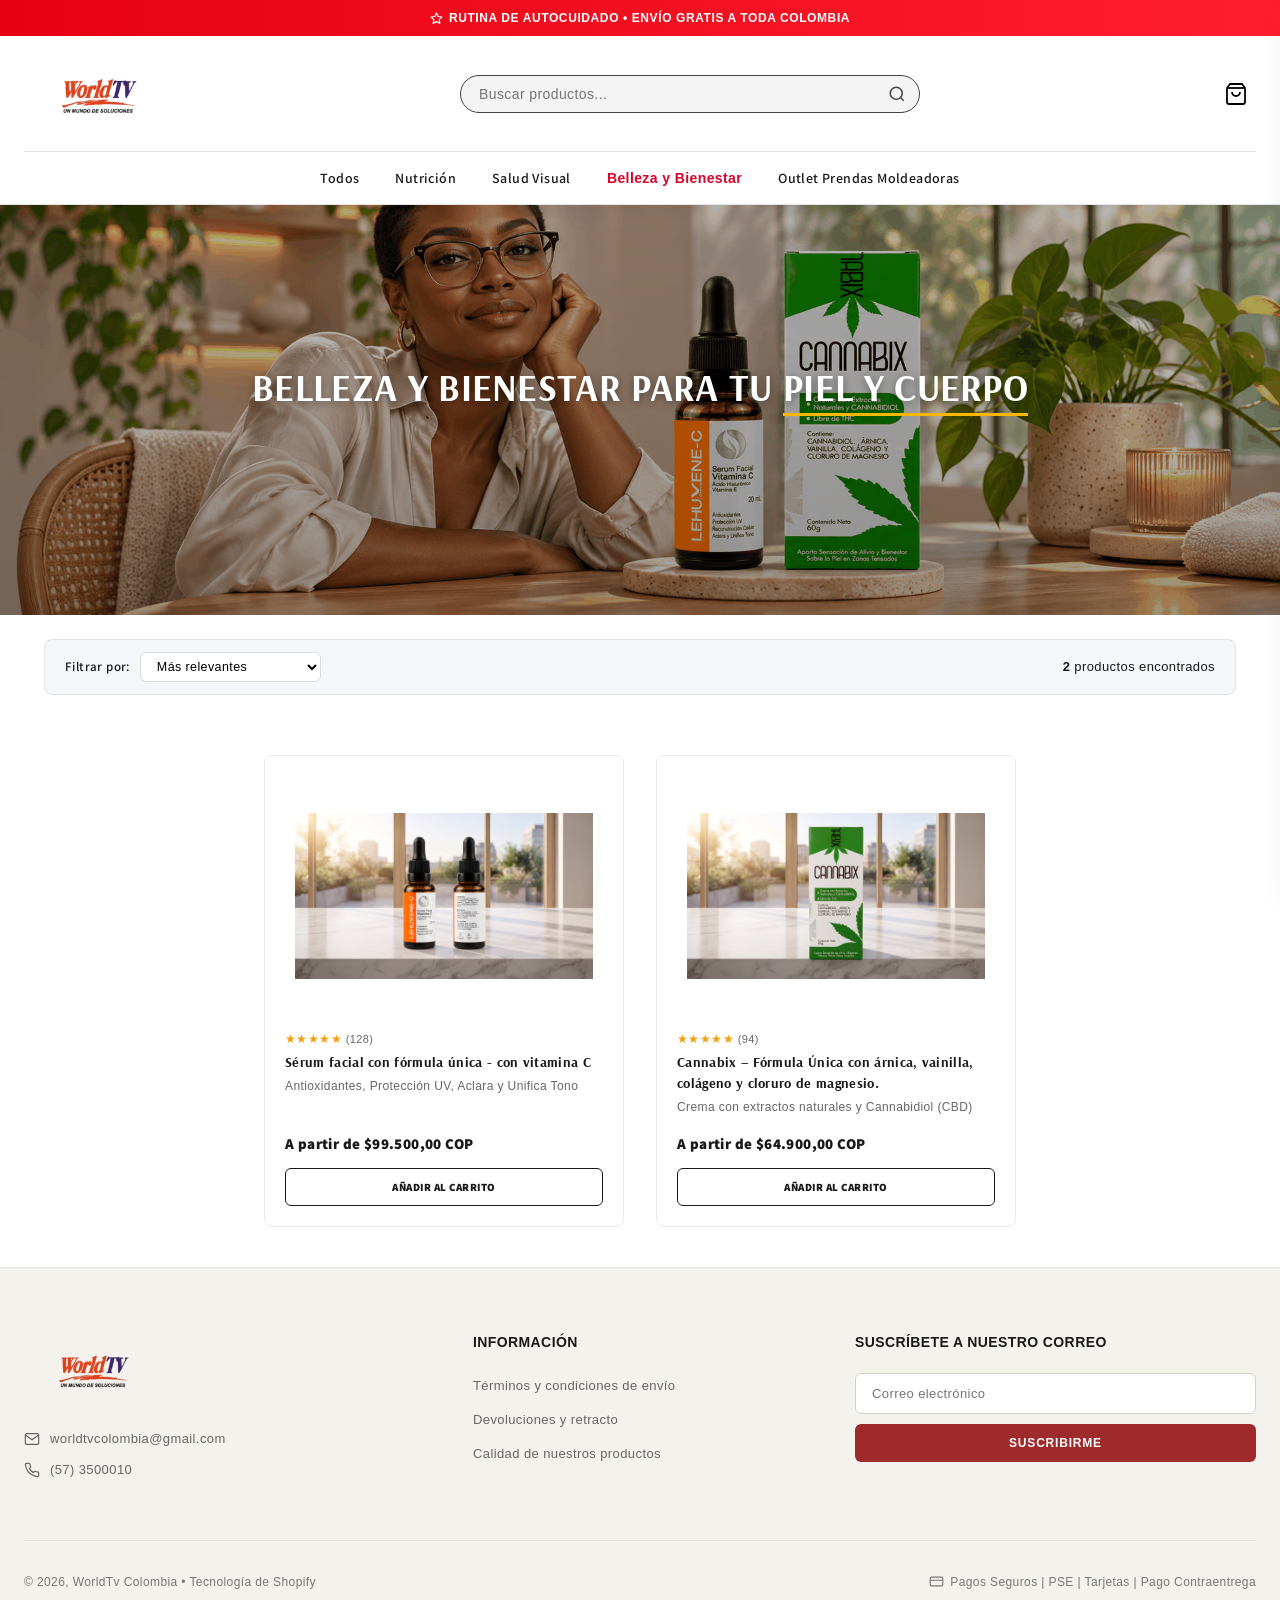
==== commit 1178c7fd: "feat :sadness: pulling details" ====
--- a/belleza.html
+++ b/belleza.html
@@ -30,7 +30,7 @@
 
         <!-- Logo (Alineado a la izquierda en PC, centrado en móvil gracias al CSS) -->
         <a href="./index.html" class="logo-link">
-          <img src="./storage/images/logo.png" alt="World TV" class="site-logo">
+          <img src="./storage/images/logo.png" alt="World TV" class="site-logo" loading="eager" fetchpriority="high" decoding="async">
         </a>
 
         <!-- Barra de búsqueda clásica (Visible en PC) -->
@@ -75,7 +75,7 @@
 
       <nav>
         <ul class="nav-links" id="navLinks">
-          <li><a href="./index.html" onclick="toggleMobileMenu()">Inicio</a></li>
+          <li><a href="./index.html" onclick="toggleMobileMenu()">Todos</a></li>
           <li><a href="./nutricion.html" onclick="toggleMobileMenu()">Nutrición</a></li>
           <li><a href="./vision.html" onclick="toggleMobileMenu()">Salud Visual</a></li>
           <li><a href="./belleza.html" onclick="toggleMobileMenu()" style="color: var(--brand-red); font-weight:700;">Belleza y Bienestar</a></li>
@@ -116,7 +116,7 @@
       <!-- 1. Sérum Facial Vitamina C -->
       <article class="product-card beauty-card">
         <div class="product-img-box">
-          <img src="./BACKS/serum_back.jpeg" alt="Sérum Facial Vitamina C">
+          <img src="./BACKS/serum_back.jpeg" alt="Sérum Facial Vitamina C" loading="lazy" decoding="async">
         </div>
         <div class="product-rating">★★★★★ <span>(128)</span></div>
         <h3 class="product-title">Sérum facial con fórmula única - con vitamina C</h3>
@@ -132,7 +132,7 @@
       <!-- 2. Cannabix Crema -->
       <article class="product-card beauty-card">
         <div class="product-img-box">
-          <img src="./BACKS/canabis_back.jpeg" alt="Cannabix Crema">
+          <img src="./BACKS/canabis_back.jpeg" alt="Cannabix Crema" loading="lazy" decoding="async">
         </div>
         <div class="product-rating">★★★★★ <span>(94)</span></div>
         <h3 class="product-title">Cannabix – Fórmula Única con árnica, vainilla, colágeno y cloruro de magnesio.</h3>
@@ -153,7 +153,7 @@
     <div class="footer-container">
       <div class="footer-col">
         <a href="#" class="footer-logo-link">
-          <img src="./storage/images/logo.png" alt="World TV" class="footer-logo">
+          <img src="./storage/images/logo.png" alt="World TV" class="footer-logo" loading="lazy" decoding="async">
         </a>
         <div class="footer-contact-item">
           <svg width="16" height="16" fill="none" stroke="currentColor" stroke-width="1.8" viewBox="0 0 24 24"><path d="M4 4h16c1.1 0 2 .9 2 2v12c0 1.1-.9 2-2 2H4c-1.1 0-2-.9-2-2V6c0-1.1.9-2 2-2z"></path><polyline points="22,6 12,13 2,6"></polyline></svg>
@@ -193,7 +193,7 @@
     </div>
     <div class="cart-body">
       <div class="cart-item-card">
-        <img src="./storage/images/suerox2.webp" alt="Sérum Facial">
+        <img src="./storage/images/suerox2.webp" alt="Sérum Facial" loading="lazy" decoding="async">
         <div class="cart-item-details">
           <div class="cart-item-title-row">
             <h4>Sérum facial con vitamina C</h4>
--- a/belleza.css
+++ b/belleza.css
@@ -97,7 +97,7 @@
   outline: none;
 }
 
-.search-bar svg {
+.search-bar > svg {
   position: absolute;
   right: 14px;
   top: 50%;
--- a/animations.css
+++ b/animations.css
@@ -301,11 +301,60 @@
   transform: scale(1.015);
 }
 
-.search-bar svg {
+.search-bar > button.search-submit-btn,
+.search-bar > button[type="submit"],
+button.search-submit-btn {
+  position: absolute !important;
+  right: 14px !important;
+  top: 50% !important;
+  transform: translateY(-50%) !important;
+  background: none !important;
+  border: none !important;
+  padding: 0 !important;
+  margin: 0 !important;
+  cursor: pointer !important;
+  display: flex !important;
+  align-items: center !important;
+  justify-content: center !important;
+  width: 24px !important;
+  height: 24px !important;
+  color: #444 !important;
+  z-index: 5 !important;
+}
+
+.search-bar > button.search-submit-btn svg,
+.search-bar > button[type="submit"] svg,
+button.search-submit-btn svg {
+  position: static !important;
+  transform: none !important;
+  width: 18px !important;
+  height: 18px !important;
+  display: block !important;
+  color: inherit !important;
+  transition: transform 0.25s ease, color 0.25s ease !important;
+}
+
+.search-bar:hover > button.search-submit-btn svg,
+.search-bar:hover > button[type="submit"] svg,
+.search-bar input:focus ~ button.search-submit-btn svg,
+.search-bar input:focus ~ button[type="submit"] svg {
+  transform: scale(1.15) !important;
+  color: var(--brand-red) !important;
+}
+
+.search-bar > svg {
+  position: absolute;
+  right: 14px;
+  top: 50%;
+  transform: translateY(-50%);
+  width: 18px;
+  height: 18px;
+  color: #444;
+  pointer-events: none;
   transition: transform 0.35s cubic-bezier(0.34, 1.56, 0.64, 1), color 0.3s ease;
 }
 
-.search-bar:hover svg,
+.search-bar:hover > svg,
 .search-bar input:focus + svg {
   transform: translateY(-50%) scale(1.2) rotate(12deg);
   color: var(--brand-red);
@@ -1262,14 +1311,7 @@
 }
 
 .cod-form-notice {
-  background: #F0FDF4;
-  border: 1px solid #BBF7D0;
-  border-radius: 8px;
-  padding: 12px 14px;
-  display: flex;
-  align-items: flex-start;
-  gap: 10px;
-  margin-bottom: 16px;
+  display: none !important;
 }
 
 .cod-form-notice svg {
@@ -1593,6 +1635,83 @@
   line-height: 1.25;
 }
 
+/* Barra de Métodos de Pago Oficiales en la Ficha de Producto */
+.product-payment-trust-bar {
+  margin: 16px 0 20px;
+  padding: 12px 14px;
+  background: #F8FAFC;
+  border: 1px solid #E2E8F0;
+  border-radius: 12px;
+  text-align: center;
+  box-shadow: 0 1px 3px rgba(0, 0, 0, 0.03);
+}
+
+.p-pay-trust-header {
+  display: flex;
+  align-items: center;
+  justify-content: center;
+  gap: 6px;
+  font-size: 11px;
+  font-weight: 800;
+  color: #334155;
+  letter-spacing: 0.5px;
+  text-transform: uppercase;
+  margin-bottom: 10px;
+}
+
+.p-pay-badges-grid {
+  display: flex;
+  align-items: center;
+  justify-content: center;
+  flex-wrap: wrap;
+  gap: 6px;
+}
+
+.pay-logo-badge {
+  display: inline-flex;
+  align-items: center;
+  justify-content: center;
+  border-radius: 4px;
+  box-shadow: 0 1px 2px rgba(0, 0, 0, 0.05);
+  transition: transform 0.18s ease;
+  flex-shrink: 0;
+}
+
+.pay-logo-badge:hover {
+  transform: translateY(-2px);
+}
+
+.pay-logo-badge svg {
+  display: block !important;
+  height: 24px !important;
+  width: auto !important;
+  position: static !important;
+  transform: none !important;
+}
+
+.p-pay-trust-subtext {
+  font-size: 11px;
+  color: #64748B;
+  margin: 9px 0 0;
+  line-height: 1.35;
+}
+
+@media (max-width: 768px) {
+  .product-payment-trust-bar {
+    margin: 14px 0 18px;
+    padding: 10px 8px;
+  }
+  .p-pay-badges-grid {
+    gap: 4px;
+  }
+  .pay-logo-badge svg {
+    height: 21px !important;
+  }
+  .p-pay-trust-subtext {
+    font-size: 10px;
+  }
+}
+
 /* Panel de Métodos de Pago en Línea (Tarjeta / PSE / Nequi) */
 .online-payment-box {
   margin-top: 14px;
@@ -1777,11 +1896,22 @@
   margin-top: 2px;
 }
 
+.wtv-search-dropdown button,
+.wtv-search-actions button,
+.wtv-s-view,
+.wtv-s-add {
+  position: static !important;
+  transform: none !important;
+  right: auto !important;
+  top: auto !important;
+  margin: 0 !important;
+}
+
 .wtv-search-actions {
-  display: flex;
-  align-items: center;
-  gap: 6px;
-  flex-shrink: 0;
+  display: flex !important;
+  align-items: center !important;
+  gap: 8px !important;
+  flex-shrink: 0 !important;
 }
 
 .wtv-s-view {
@@ -1801,21 +1931,42 @@
 }
 
 .wtv-s-add {
-  background: var(--brand-red, #D90429);
-  color: #fff;
-  border: none;
-  border-radius: 999px;
-  padding: 6px 12px;
-  font-size: 11px;
-  font-weight: 800;
-  cursor: pointer;
-  white-space: nowrap;
-  transition: transform 0.18s ease, background 0.18s ease;
+  background: var(--brand-red, #D90429) !important;
+  color: #fff !important;
+  border: none !important;
+  border-radius: 50% !important;
+  width: 32px !important;
+  height: 32px !important;
+  padding: 0 !important;
+  display: inline-flex !important;
+  align-items: center !important;
+  justify-content: center !important;
+  cursor: pointer !important;
+  flex-shrink: 0 !important;
+  transition: transform 0.18s ease, background 0.18s ease !important;
+}
+
+.wtv-s-add svg,
+.wtv-search-dropdown svg {
+  position: static !important;
+  transform: none !important;
+  top: auto !important;
+  right: auto !important;
+  display: block !important;
+  width: 17px !important;
+  height: 17px !important;
+  color: #FFFFFF !important;
+  stroke: #FFFFFF !important;
+  pointer-events: none !important;
 }
 
 .wtv-s-add:hover {
-  background: #9E2A2B;
-  transform: scale(1.04);
+  background: #B8000E !important;
+  transform: scale(1.08) !important;
+}
+
+.wtv-s-add:active {
+  transform: scale(0.95) !important;
 }
 
 .wtv-search-empty {
@@ -1890,8 +2041,7 @@
 .main-image-box img,
 .thumb-item img,
 .kit-image-box img,
-.ingredient-circle img,
-.usage-img img {
+.ingredient-circle img {
   width: 100% !important;
   height: 100% !important;
   max-width: 100% !important;
@@ -1985,16 +2135,17 @@
   }
 
   .hero-title {
-    font-size: 26px !important;
-    line-height: 1.18 !important;
-    color: #FFFFFF !important;
+    font-size: 24px !important;
+    line-height: 1.2 !important;
+    color: #1A1A1A !important;
     margin-bottom: 12px !important;
-    text-shadow: 0 2px 6px rgba(0, 0, 0, 0.6) !important;
+    text-shadow: none !important;
   }
 
   .hero-title span {
-    color: #FFE387 !important;
-    display: inline !important;
+    color: #1A1A1A !important;
+    font-weight: 800 !important;
+    display: block !important;
   }
 
   .hero-desc {
@@ -2032,39 +2183,177 @@
     padding: 8px 4px 12px 4px !important;
   }
 
+  .expandable-search-bar .search-bar {
+    position: relative !important;
+    display: flex !important;
+    align-items: center !important;
+    width: 100% !important;
+    margin: 0 !important;
+  }
+
+  .expandable-search-bar input {
+    width: 100% !important;
+    padding: 10px 44px 10px 16px !important;
+    font-size: 13px !important;
+    border-radius: 24px !important;
+    box-sizing: border-box !important;
+  }
+
+  .expandable-search-bar .search-bar > button.search-submit-btn,
+  .expandable-search-bar .search-bar > button[type="submit"] {
+    position: absolute !important;
+    right: 14px !important;
+    top: 50% !important;
+    transform: translateY(-50%) !important;
+    background: none !important;
+    border: none !important;
+    padding: 0 !important;
+    margin: 0 !important;
+    cursor: pointer !important;
+    display: flex !important;
+    align-items: center !important;
+    justify-content: center !important;
+    width: 24px !important;
+    height: 24px !important;
+    z-index: 5 !important;
+  }
+
+  .expandable-search-bar .search-bar > button.search-submit-btn svg,
+  .expandable-search-bar .search-bar > button[type="submit"] svg {
+    position: static !important;
+    transform: none !important;
+    width: 18px !important;
+    height: 18px !important;
+    display: block !important;
+    color: #444444 !important;
+  }
+
   .wtv-search-dropdown {
     max-height: 250px !important;
     left: 0 !important;
     right: 0 !important;
   }
 
-  /* Hero principal en teléfono: imagen visible arriba, texto y CTA al fondo */
+  /* Hero principal en teléfono: rotativo con tarjetas limpias y flechas táctiles */
   .hero-section {
-    min-height: 440px !important;
+    min-height: 560px !important;
+    height: clamp(540px, 140vw, 640px) !important;
     padding: 0 !important;
+    position: relative !important;
+    overflow: hidden !important;
+    background-image: none !important;
+  }
+
+  .hero-slide {
     display: flex !important;
     align-items: flex-end !important;
-    justify-content: flex-start !important;
-  }
-
+    justify-content: center !important;
+    padding: 0 0 16px 0 !important;
+    box-sizing: border-box !important;
+  }
+
+  .hero-slide-bg {
+    background-position: center top !important;
+    background-size: cover !important;
+  }
+
+  .hero-slide .hero-container,
+  .hero-container {
+    width: 100% !important;
+    padding: 0 16px !important;
+    grid-template-columns: 1fr !important;
+    margin: 0 !important;
+  }
+
+  .hero-slide .hero-content,
+  .hero-content {
+    grid-column: 1 !important;
+    width: 100% !important;
+    max-width: 100% !important;
+    background: #FFFFFF !important;
+    padding: 16px 14px !important;
+    border-radius: 14px !important;
+    box-shadow: 0 4px 20px rgba(0, 0, 0, 0.14) !important;
+    border: 1px solid rgba(0, 0, 0, 0.08) !important;
+    text-align: center !important;
+    box-sizing: border-box !important;
+    margin: 0 !important;
+  }
+
+  .hero-slide .hero-title,
   .hero-title {
-    font-size: 24px !important;
+    font-size: 20px !important;
     line-height: 1.2 !important;
+    margin-bottom: 10px !important;
+    color: #1A1A1A !important;
+    text-shadow: none !important;
+  }
+
+  .hero-slide .hero-title span,
+  .hero-title span {
+    color: #1A1A1A !important;
+    font-weight: 800 !important;
+    display: block !important;
+    font-size: 19px !important;
+  }
+
+  .hero-dots {
+    display: none !important;
+  }
+
+  .hero-arrow {
+    display: flex !important;
+    position: absolute !important;
+    top: 36% !important;
+    transform: translateY(-50%) !important;
+    z-index: 6 !important;
+    width: 38px !important;
+    height: 38px !important;
+    border-radius: 50% !important;
+    background: rgba(255, 255, 255, 0.88) !important;
+    backdrop-filter: blur(8px) !important;
+    -webkit-backdrop-filter: blur(8px) !important;
+    border: 1px solid rgba(0, 0, 0, 0.12) !important;
+    color: #111111 !important;
+    align-items: center !important;
+    justify-content: center !important;
+    cursor: pointer !important;
+    box-shadow: 0 4px 14px rgba(0, 0, 0, 0.18) !important;
+    transition: all 0.2s ease !important;
+    padding: 0 !important;
+  }
+
+  .hero-arrow-prev {
+    left: 12px !important;
+  }
+
+  .hero-arrow-next {
+    right: 12px !important;
+  }
+
+  .hero-arrow:active {
+    transform: translateY(-50%) scale(0.92) !important;
+    background: #FFFFFF !important;
   }
 
   .hero-ctas {
     flex-direction: column !important;
     gap: 8px !important;
     margin-bottom: 0 !important;
+    justify-content: center !important;
+    margin-top: 0 !important;
   }
 
   .hero-ctas .btn-secondary {
     display: none !important;
   }
 
-  .hero-ctas .btn-primary {
+  .hero-ctas .btn-primary,
+  .hero-ctas .hero-btn-simple {
     width: 100% !important;
+    max-width: 100% !important;
     text-align: center !important;
+    justify-content: center !important;
     padding: 13px 16px !important;
     font-size: 13px !important;
     font-weight: 700 !important;
@@ -2086,6 +2375,32 @@
     position: relative !important;
   }
 
+  .outlet-hero-banner {
+    min-height: 380px !important;
+    background-image: linear-gradient(rgba(0, 0, 0, 0.2), rgba(0, 0, 0, 0.45)), var(--outlet-bg-mob, url('banner_outlet_hero_mobile.png')) !important;
+    background-position: center top !important;
+  }
+
+  .nutricion-hero-banner {
+    min-height: 260px !important;
+    background-image: linear-gradient(rgba(0, 0, 0, 0.05), rgba(0, 0, 0, 0.45)), var(--nutricion-bg-mob, url('banner_nutricion_mobile.jpg')) !important;
+    background-position: center top !important;
+    background-size: cover !important;
+    position: relative !important;
+    display: flex !important;
+    align-items: flex-end !important;
+    justify-content: flex-start !important;
+    padding: 0 !important;
+    text-align: left !important;
+  }
+
+  .beauty-hero-banner {
+    min-height: 380px !important;
+    background-image: linear-gradient(rgba(0, 0, 0, 0.15), rgba(0, 0, 0, 0.45)), var(--beauty-bg-mob, url('banner_belleza_mobile.png')) !important;
+    background-position: center top !important;
+  }
+
+  .nutricion-hero-content,
   .beauty-hero-content,
   .vision-hero-content,
   .outlet-hero-content {
@@ -2093,31 +2408,37 @@
     max-width: 100% !important;
     text-align: left !important;
     margin: 0 !important;
-    background: linear-gradient(to top, rgba(18, 18, 18, 0.92) 0%, rgba(18, 18, 18, 0.6) 70%, transparent 100%) !important;
-    padding: 24px 16px 16px !important;
+    background: linear-gradient(to top, rgba(18, 18, 18, 0.90) 0%, rgba(18, 18, 18, 0.45) 60%, transparent 100%) !important;
+    padding: 20px 16px 14px !important;
     box-sizing: border-box !important;
   }
 
+  .nutricion-hero-content p,
   .beauty-hero-content p,
   .vision-hero-content p,
   .outlet-hero-content p {
     display: none !important;
   }
 
+  .nutricion-hero-content h1,
   .beauty-hero-content h1,
   .vision-hero-content h1,
   .outlet-hero-content h1 {
-    font-size: 20px !important;
+    font-size: 19px !important;
     line-height: 1.22 !important;
-    margin: 6px 0 0 !important;
+    margin: 4px 0 0 !important;
     color: #FFFFFF !important;
     text-shadow: 0 2px 6px rgba(0, 0, 0, 0.7) !important;
   }
 
+  .nutricion-hero-content h1 span,
   .beauty-hero-content h1 span,
   .vision-hero-content h1 span,
   .outlet-hero-content h1 span {
     color: #FFE387 !important;
+    border-bottom: 2px solid #FFB703 !important;
+    padding-bottom: 2px !important;
+    display: inline-block !important;
   }
 
   .beauty-tag-top,
@@ -2291,8 +2612,19 @@
   }
 
   .usage-img {
-    height: 230px !important;
-    padding: 12px !important;
+    width: 100% !important;
+    max-width: 360px !important;
+    aspect-ratio: 1 / 1 !important;
+    height: auto !important;
+    padding: 0 !important;
+    margin: 0 auto !important;
+    background: transparent !important;
+  }
+  .usage-img img {
+    width: 100% !important;
+    height: 100% !important;
+    object-fit: cover !important;
+    border-radius: 14px !important;
   }
 
   /* Barra flotante inferior de compra en teléfono */
@@ -2485,8 +2817,51 @@
     max-width: 100% !important;
   }
 
+  .cart-body {
+    padding: 14px 16px !important;
+  }
+
   .cart-footer {
-    padding-bottom: calc(18px + env(safe-area-inset-bottom));
+    padding: 12px 16px calc(14px + env(safe-area-inset-bottom)) 16px !important;
+  }
+
+  .cart-item-card {
+    gap: 12px !important;
+    padding-bottom: 12px !important;
+    margin-bottom: 12px !important;
+  }
+
+  .cart-item-card img {
+    width: 64px !important;
+    height: 64px !important;
+  }
+
+  .cart-item-title-row h4 {
+    font-size: 14px !important;
+    line-height: 1.25 !important;
+  }
+
+  .cart-summary-row {
+    margin-bottom: 5px !important;
+    font-size: 12.5px !important;
+  }
+
+  .cart-summary-row.total-row {
+    font-size: 15.5px !important;
+    padding-top: 6px !important;
+    margin-top: 5px !important;
+    margin-bottom: 10px !important;
+  }
+
+  .cart-dual-pay-buttons {
+    gap: 8px !important;
+    margin-bottom: 0 !important;
+  }
+
+  .cart-dual-pay-buttons .cart-checkout-btn {
+    padding: 12px 14px !important;
+    font-size: 13.5px !important;
+    margin-bottom: 0 !important;
   }
 
   .checkout-modal-container {
@@ -2827,8 +3202,47 @@
 }
 
 
-/* Optimización de nitidez y encuadre del banner de Nutrición */
+/* Optimización de nitidez y encuadre del banner de Nutrición y Belleza */
 @media (min-width: 769px) {
+  .nutricion-hero-banner {
+    position: relative;
+    background-image: linear-gradient(rgba(0, 0, 0, 0.38), rgba(0, 0, 0, 0.38)), var(--nutricion-bg-pc, url('banner_nutricion.jpeg')) !important;
+    background-position: center 38% !important;
+    background-repeat: no-repeat !important;
+    background-size: cover !important;
+    image-rendering: -webkit-optimize-contrast;
+    image-rendering: crisp-edges;
+    min-height: 400px !important;
+    display: flex !important;
+    align-items: center !important;
+    justify-content: center !important;
+    text-align: center !important;
+    padding: 40px 20px !important;
+  }
+
+  .nutricion-hero-content {
+    max-width: 800px !important;
+    text-align: center !important;
+    margin: 0 auto !important;
+    padding: 0 !important;
+    background: none !important;
+  }
+
+  .nutricion-hero-content h1 {
+    font-size: 38px !important;
+    line-height: 1.15 !important;
+    color: #FFFFFF !important;
+    text-shadow: 0 2px 10px rgba(0, 0, 0, 0.7) !important;
+    margin-bottom: 14px !important;
+  }
+
+  .nutricion-hero-content h1 span {
+    color: #FFE387 !important;
+    border-bottom: 3px solid #FFB703 !important;
+    padding-bottom: 2px !important;
+    display: inline-block !important;
+  }
+
   .beauty-hero-banner {
     background-position: center 38% !important;
     background-repeat: no-repeat !important;
@@ -2839,7 +3253,400 @@
 }
 
 @media (min-width: 993px) {
+  .nutricion-hero-banner {
+    min-height: 450px !important;
+  }
   .beauty-hero-banner {
     min-height: 440px !important;
   }
 }
+
+
+/* BANNER CLEANUP - SIMPLIFICACION VISUAL */
+.hero-section .pill-badge,
+.hero-section .hero-desc,
+.hero-section .hero-checks,
+.vision-section .vision-tag,
+.vision-section .vision-desc,
+.vision-hero-banner .vision-tag-top,
+.vision-hero-banner p,
+.nutricion-hero-banner .nutricion-tag-top,
+.nutricion-hero-banner p,
+.beauty-hero-banner .beauty-tag-top,
+.beauty-hero-banner p,
+.outlet-hero-banner .outlet-tag-top,
+.outlet-hero-banner p,
+.outlet-banner .outlet-badge,
+.outlet-banner .outlet-subtitle {
+  display: none !important;
+}
+
+/* ============================================================================
+   SECCIÓN DE PAGO (ACORDEÓN SHOPIFY/BOLD CON 7 MÉTODOS ACTIVOS)
+   ============================================================================ */
+.checkout-pay-header-row {
+  margin-top: 14px;
+  margin-bottom: 8px;
+}
+
+.checkout-pay-title {
+  font-size: 17px;
+  font-weight: 800;
+  color: #111827;
+  margin: 0 0 3px 0;
+  letter-spacing: -0.3px;
+}
+
+.checkout-pay-subtitle {
+  font-size: 12.5px;
+  color: #64748B;
+  margin: 0 0 10px 0;
+}
+
+.pay-methods-accordion {
+  border: 1px solid #D1D5DB;
+  border-radius: 9px;
+  overflow: hidden;
+  background: #FFFFFF;
+  box-shadow: 0 1px 3px rgba(0, 0, 0, 0.04);
+  margin-bottom: 12px;
+}
+
+.pay-acc-item {
+  border-top: 1px solid #E5E7EB;
+  transition: background-color 0.18s ease;
+}
+
+.pay-acc-item:first-child {
+  border-top: none;
+}
+
+.pay-acc-item.active {
+  background: #F8FAFC;
+}
+
+.pay-acc-header {
+  display: flex;
+  align-items: center;
+  justify-content: space-between;
+  padding: 12px 14px;
+  cursor: pointer;
+  user-select: none;
+  gap: 10px;
+}
+
+.pay-acc-header:hover {
+  background: rgba(0, 0, 0, 0.015);
+}
+
+.pay-acc-title-wrap {
+  display: flex;
+  align-items: center;
+  gap: 10px;
+}
+
+.pay-acc-radio {
+  width: 17px;
+  height: 17px;
+  border-radius: 50%;
+  border: 2px solid #CBD5E1;
+  display: inline-flex;
+  align-items: center;
+  justify-content: center;
+  flex-shrink: 0;
+  background: #FFFFFF;
+  transition: all 0.18s ease;
+}
+
+.pay-acc-item.active .pay-acc-radio {
+  border-color: #005BD3;
+}
+
+.pay-acc-item.active .pay-acc-radio::after {
+  content: '';
+  width: 7.5px;
+  height: 7.5px;
+  border-radius: 50%;
+  background: #005BD3;
+}
+
+.pay-acc-label {
+  font-size: 13px;
+  font-weight: 700;
+  color: #1E293B;
+  line-height: 1.3;
+}
+
+.pay-acc-badges {
+  display: flex;
+  align-items: center;
+  gap: 4px;
+  flex-shrink: 0;
+  flex-wrap: wrap;
+  justify-content: flex-end;
+}
+
+.pay-badge {
+  display: inline-flex;
+  align-items: center;
+  justify-content: center;
+  height: 20px;
+  padding: 0 6px;
+  border-radius: 3.5px;
+  font-size: 10px;
+  font-weight: 800;
+  line-height: 1;
+  letter-spacing: 0.2px;
+}
+
+.badge-visa {
+  background: #1434CB;
+  color: #FFFFFF;
+  font-style: italic;
+  font-weight: 900;
+  padding: 0 7px;
+}
+
+.badge-mc {
+  background: #24292E;
+  padding: 0 4px;
+}
+
+.badge-amex {
+  background: #006FCF;
+  color: #FFFFFF;
+  font-size: 9px;
+  font-weight: 800;
+}
+
+.badge-more {
+  background: #F1F5F9;
+  color: #64748B;
+  border: 1px solid #CBD5E1;
+  font-size: 9.5px;
+  font-weight: 700;
+  padding: 0 5px;
+}
+
+.badge-addi {
+  background: #EFF6FF;
+  color: #2563EB;
+  border: 1px solid #BFDBFE;
+  font-size: 11px;
+  font-weight: 800;
+  padding: 0 7px;
+}
+
+.badge-pse {
+  background: #FFFFFF;
+  border: 1px solid #CBD5E1;
+  color: #0284C7;
+  gap: 3px;
+  font-size: 10px;
+  font-weight: 800;
+  padding: 0 6px;
+}
+
+.badge-sistecredito {
+  background: #ECFDF5;
+  border: 1px solid #A7F3D0;
+  color: #059669;
+  gap: 3px;
+  font-size: 9.5px;
+  font-weight: 800;
+  padding: 0 6px;
+}
+
+.badge-breb {
+  background: #581C87;
+  color: #FFFFFF;
+  font-size: 9.5px;
+  font-weight: 800;
+  padding: 0 6px;
+}
+
+.badge-cod {
+  background: #FEF3C7;
+  color: #92400E;
+  border: 1px solid #FDE68A;
+  font-size: 9px;
+  font-weight: 700;
+  padding: 0 6px;
+}
+
+.badge-bancolombia {
+  background: #FDE047;
+  color: #111827;
+  font-size: 9.5px;
+  font-weight: 800;
+  padding: 0 6px;
+}
+
+.badge-qr {
+  background: #0F172A;
+  color: #FFFFFF;
+  font-size: 9.5px;
+  font-weight: 700;
+  gap: 4px;
+  padding: 0 6px;
+}
+
+.pay-acc-content {
+  padding: 13px 14px;
+  border-top: 1px solid #E5E7EB;
+  background: #FAFAFA;
+}
+
+.pay-acc-info-text {
+  font-size: 12px;
+  color: #475569;
+  margin: 0 0 10px 0;
+  line-height: 1.45;
+}
+
+.input-with-icon-right {
+  position: relative;
+  display: flex;
+  align-items: center;
+}
+
+.input-with-icon-right input {
+  width: 100%;
+  padding-right: 32px !important;
+}
+
+.input-with-icon-right svg {
+  position: absolute;
+  right: 10px;
+  pointer-events: none;
+}
+
+.cvv-help-icon {
+  display: inline-flex;
+  align-items: center;
+  justify-content: center;
+  width: 15px;
+  height: 15px;
+  border-radius: 50%;
+  background: #94A3B8;
+  color: #FFFFFF;
+  font-size: 9.5px;
+  font-weight: 700;
+  cursor: help;
+}
+
+.pay-checkbox-label {
+  display: flex;
+  align-items: center;
+  gap: 8px;
+  font-size: 11.5px;
+  color: #334155;
+  cursor: pointer;
+  margin-top: 8px;
+  user-select: none;
+}
+
+.pay-checkbox-label input[type="checkbox"] {
+  width: 15px;
+  height: 15px;
+  accent-color: #005BD3;
+  cursor: pointer;
+  margin: 0;
+}
+
+.bold-highlight-box {
+  background: #FFFFFF;
+  border: 1px solid #D1D5DB;
+  border-radius: 8px;
+  padding: 12px;
+}
+
+.bold-logo-tag {
+  display: flex;
+  align-items: center;
+  gap: 6px;
+  font-size: 12px;
+  color: #0F172A;
+  margin-bottom: 6px;
+}
+
+.bold-methods-pills {
+  display: flex;
+  gap: 6px;
+  flex-wrap: wrap;
+  margin-top: 8px;
+}
+
+.bold-pill {
+  padding: 6px 11px;
+  font-size: 11px;
+  font-weight: 700;
+  border: 1px solid #CBD5E1;
+  border-radius: 6px;
+  background: #F8FAFC;
+  color: #334155;
+  cursor: pointer;
+  transition: all 0.2s;
+}
+
+.bold-pill.active {
+  background: #00C389;
+  color: #FFFFFF;
+  border-color: #00C389;
+}
+
+.bank-details-box {
+  background: #FFFFFF;
+  border: 1px solid #E2E8F0;
+  border-radius: 7px;
+  padding: 10px 12px;
+  font-size: 12px;
+  color: #1E293B;
+  line-height: 1.55;
+}
+
+.bank-note {
+  margin-top: 6px;
+  padding-top: 6px;
+  border-top: 1px dashed #CBD5E1;
+  font-size: 11px;
+  color: #64748B;
+}
+
+/* OCULTAR COMPLETAMENTE EL SELECTOR DE PAQUETES DEL MODAL DE CHECKOUT */
+.checkout-packages-selector,
+#chkPackagesWrapper,
+.checkout-pkgs-grid,
+#chkPackagesGrid,
+#chkPackagesLabel {
+  display: none !important;
+  visibility: hidden !important;
+  height: 0 !important;
+  margin: 0 !important;
+  padding: 0 !important;
+}
+
+/* INSIGNIAS Y LOGOS OFICIALES DE PAGO (SHOPIFY / BOLD VECTOR CARDS) */
+.pay-acc-badges {
+  display: flex;
+  align-items: center;
+  gap: 5px;
+  flex-shrink: 0;
+}
+
+.pay-badge-card {
+  height: 24px;
+  display: inline-block;
+  vertical-align: middle;
+  flex-shrink: 0;
+  border-radius: 4px;
+  box-shadow: 0 1px 2px rgba(0, 0, 0, 0.04);
+}
+
+.pay-badge-card.card-mini {
+  width: 24px;
+}
+
+.pay-badge-card.card-wide {
+  width: 52px;
+}
